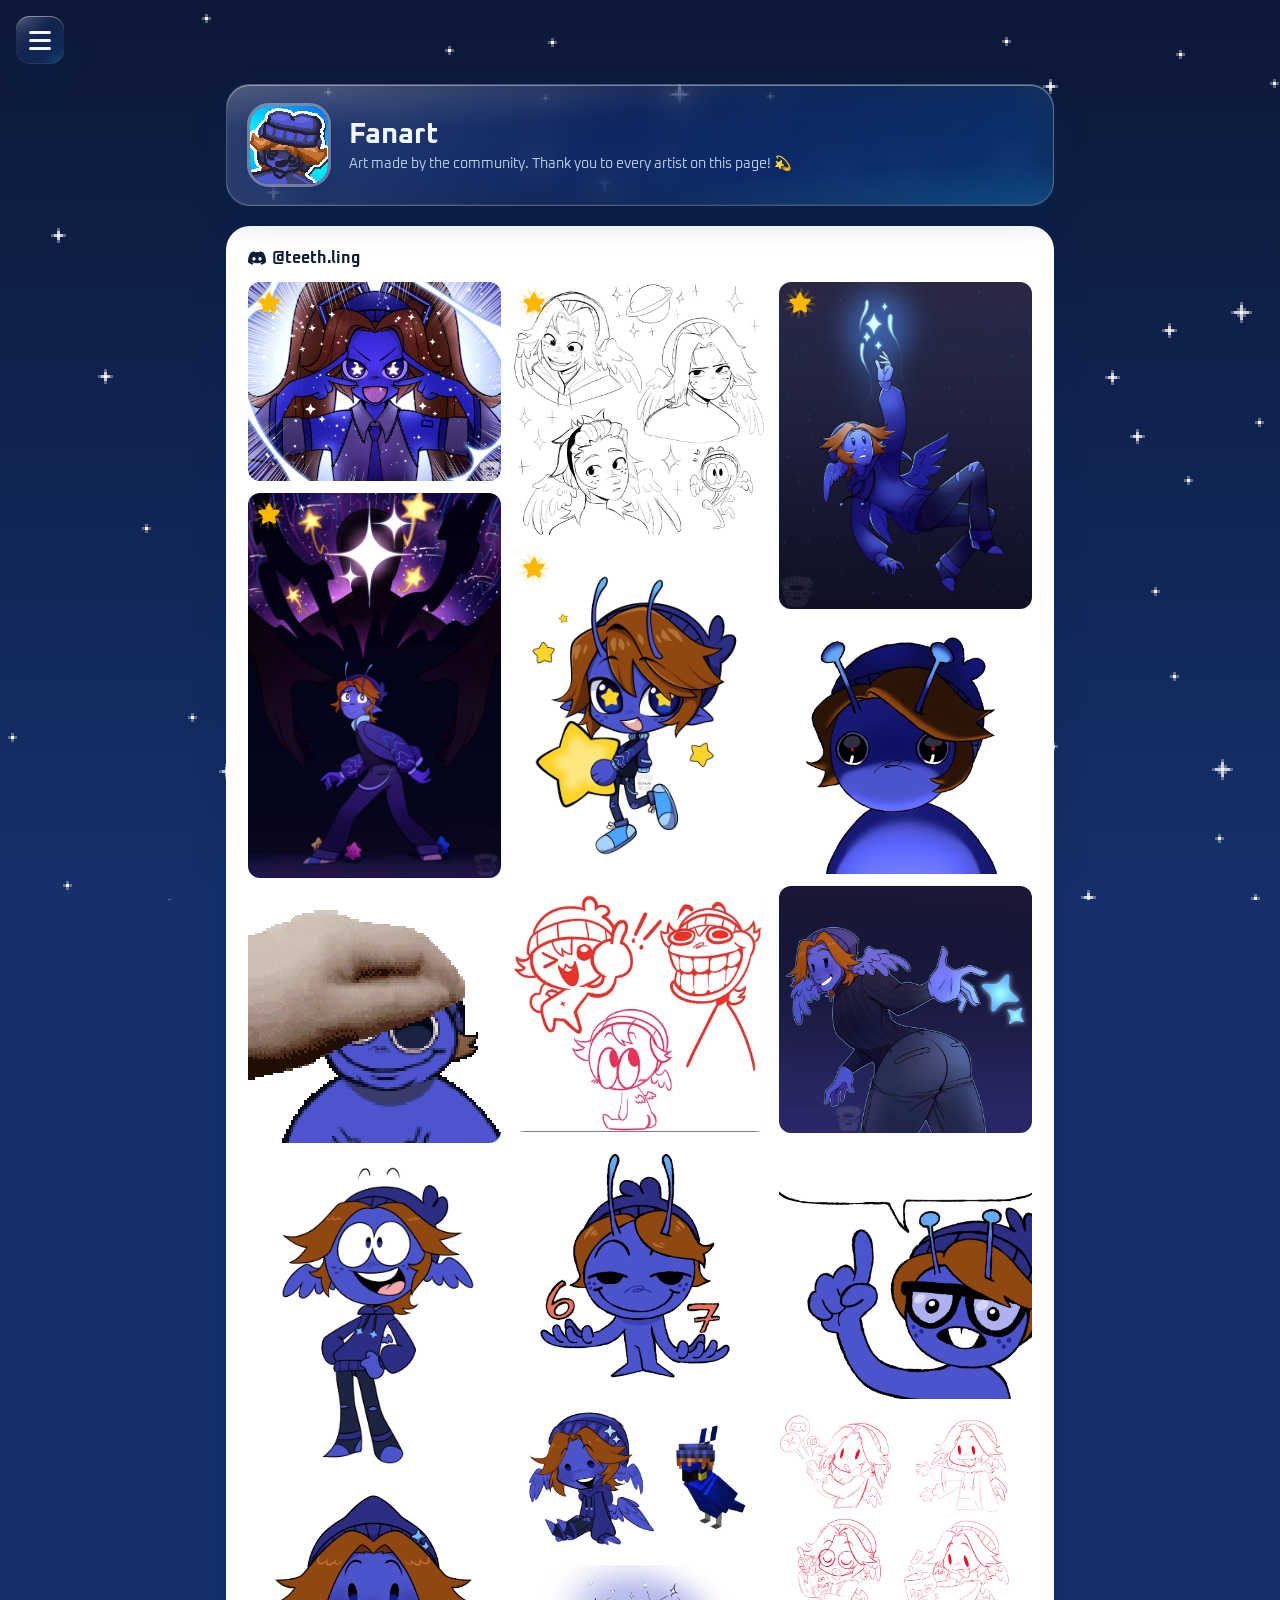
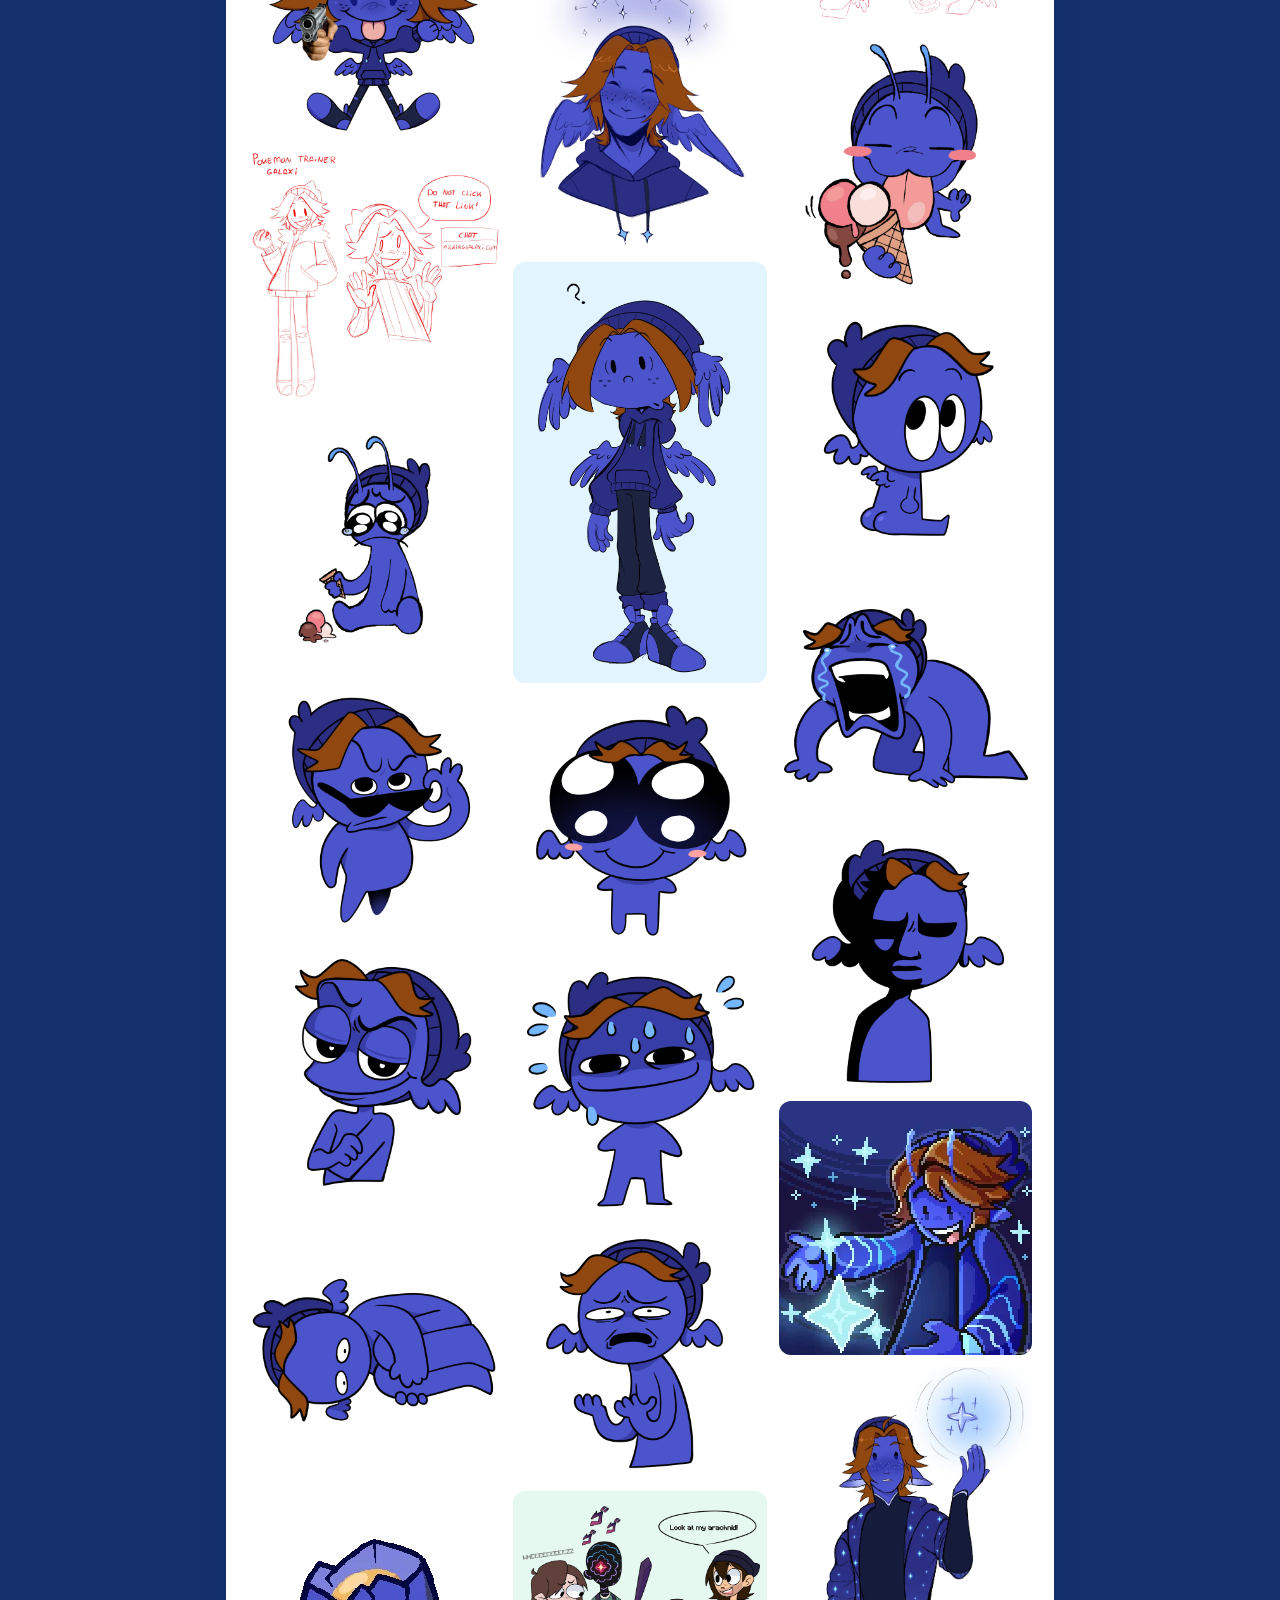
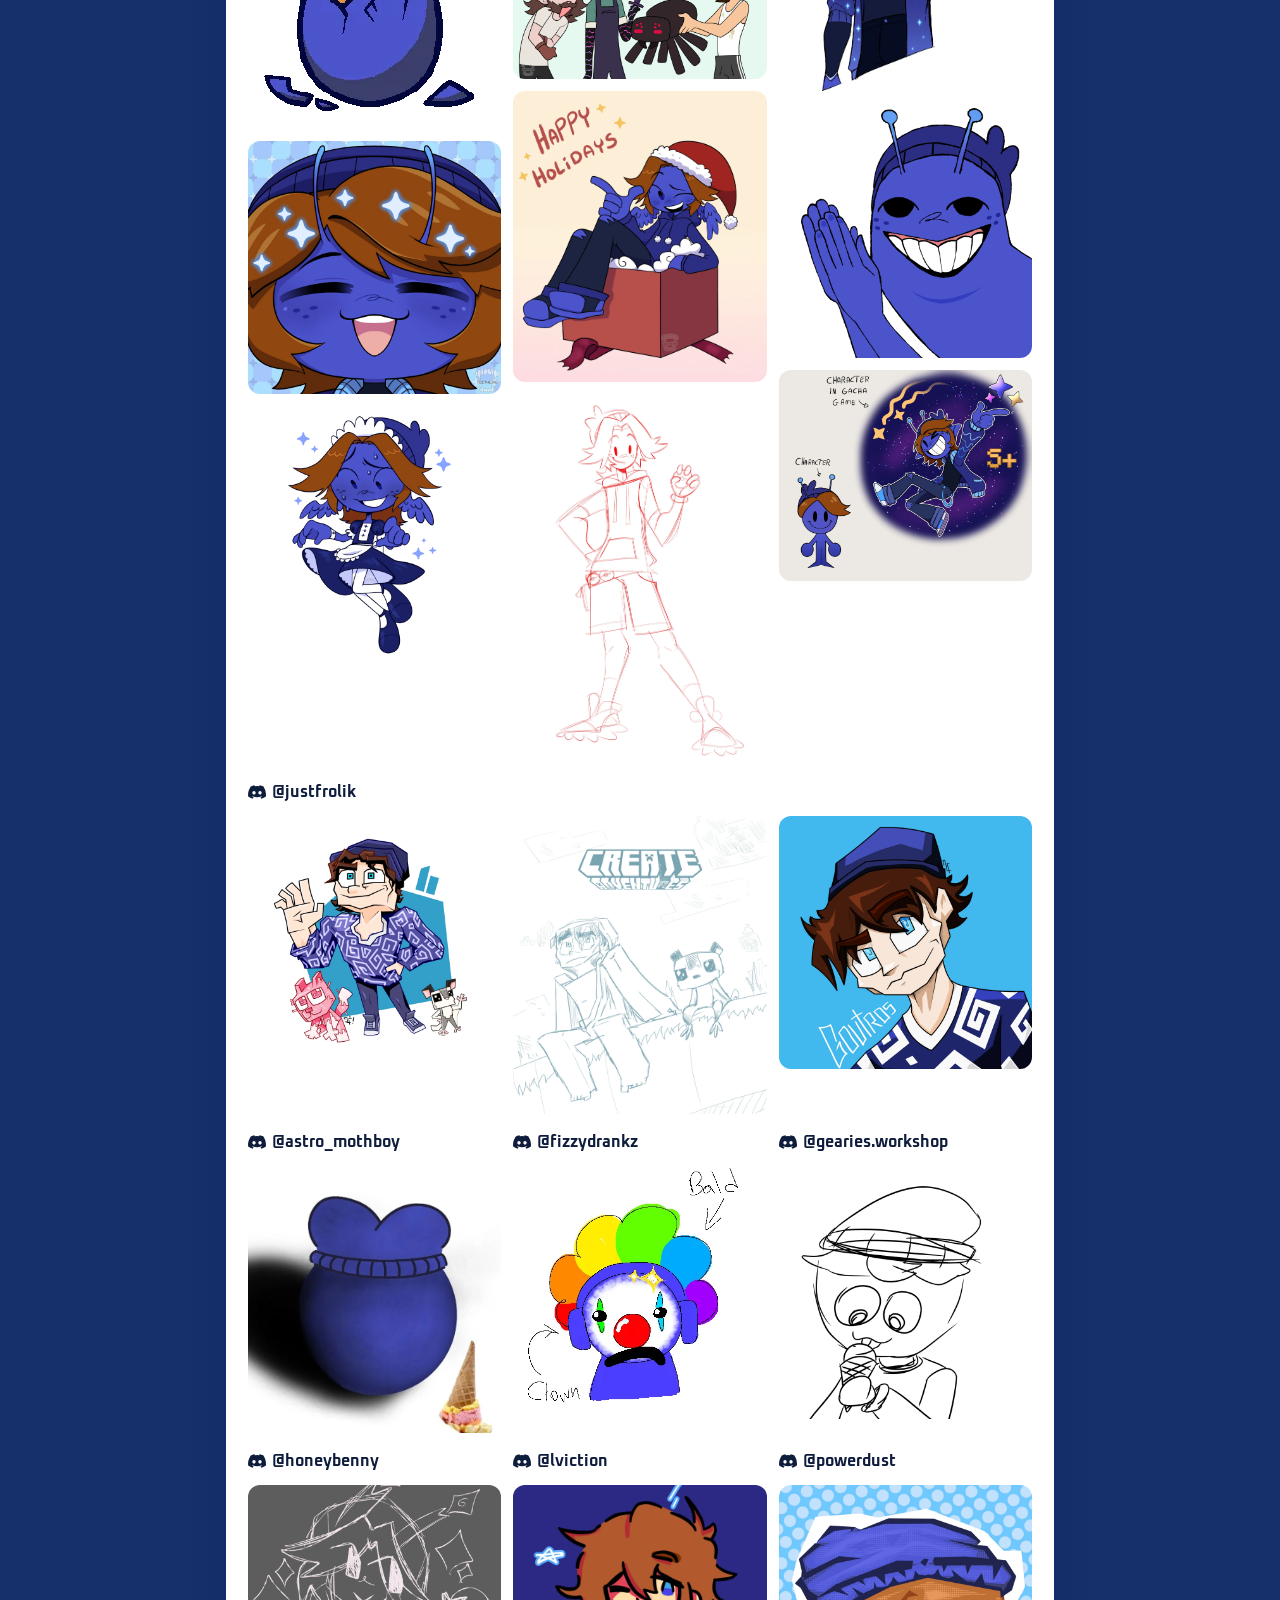
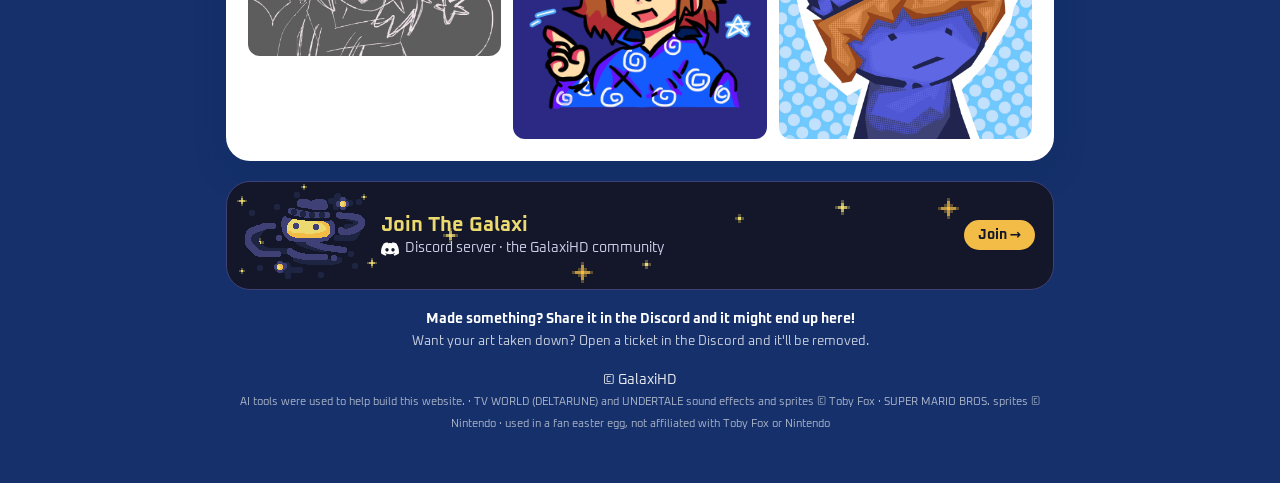
==== fanart/index.html @ 45ecb5bf "Egg: Sans-level pass: heal cap, true rotated hitboxes, tells for the sim bot, no-repeat dialogue dec" ====
<!doctype html>
<html lang="en">
<head>
<meta charset="utf-8">
<meta name="viewport" content="width=device-width, initial-scale=1, viewport-fit=cover">
<meta name="theme-color" content="#0c1838" media="(prefers-color-scheme: light)">
<meta name="theme-color" content="#050b1d" media="(prefers-color-scheme: dark)">
<title>Fanart · GalaxiHD</title>
<meta name="description" content="Chronically online, I find the best Minecraft mods, and I even make my own. Content Creator, Mod Developer, Official CurseForge Partner.">
<meta property="og:title" content="Fanart · GalaxiHD">
<meta property="og:description" content="Chronically online, I find the best Minecraft mods, and I even make my own. Content Creator, Mod Developer, Official CurseForge Partner.">
<meta property="og:image" content="https://galaxihd.com/assets/banner.jpg">
<link rel="icon" href="../assets/logo.jpg">
<link rel="preconnect" href="https://fonts.googleapis.com">
<link rel="preconnect" href="https://fonts.gstatic.com" crossorigin>
<link href="https://fonts.googleapis.com/css2?family=Oxanium:wght@400;700&display=swap" rel="stylesheet">
<link rel="stylesheet" href="../style.css?v=202610091642">
</head>
<body>
<header class="top" id="top">
  <button class="menu-btn glass" id="menuBtn" aria-label="Menu" aria-expanded="false" aria-controls="panel"><span></span><span></span><span></span></button>
</header>
<nav class="panel glass" id="panel" aria-label="Site menu">
  <a href="../"><svg viewBox="0 0 24 24" aria-hidden="true"><path d="M3 11 12 3.5l9 7.5"/><path d="M5.5 9.5V20h5v-5.5h3V20h5V9.5"/></svg>Home</a>
  <a href="../portfolio/"><svg viewBox="0 0 24 24" aria-hidden="true"><rect x="3" y="7" width="18" height="13" rx="2.5"/><path d="M8.5 7V5.5a2 2 0 0 1 2-2h3a2 2 0 0 1 2 2V7M3 12.5h18"/></svg>Portfolio</a>
  <a href="#top" aria-current="page"><svg viewBox="0 0 24 24" aria-hidden="true"><path d="M12 3a9 9 0 1 0 0 18c1.2 0 1.6-.8 1.6-1.6 0-.9-.8-1.3-.8-2.1 0-.9.7-1.6 1.6-1.6H17a4 4 0 0 0 4-4C21 6.8 17 3 12 3Z"/><circle cx="7.5" cy="11" r="1.2"/><circle cx="10.5" cy="7.2" r="1.2"/><circle cx="15" cy="7.5" r="1.2"/></svg>Fanart</a>
  <a class="sec" href="#community">Discord</a>
</nav>
<svg width="0" height="0" style="position:absolute" aria-hidden="true"><symbol id="i-discord" viewBox="0 0 24 24"><path fill="currentColor" d="M20.3 4.4A19.8 19.8 0 0 0 15.4 3l-.6 1.3a18.4 18.4 0 0 0-5.6 0L8.6 3a19.7 19.7 0 0 0-4.9 1.5C.6 9.1-.3 13.6.2 18.1a19.9 19.9 0 0 0 6 3l1.3-2a12.9 12.9 0 0 1-2-1l.5-.4a14.2 14.2 0 0 0 12.1 0l.5.4c-.6.4-1.3.7-2 1l1.3 2a19.8 19.8 0 0 0 6-3c.5-5.2-.9-9.7-3.6-13.7ZM8 15.3c-1.2 0-2.2-1.1-2.2-2.4S6.8 10.5 8 10.5s2.2 1.1 2.2 2.4-1 2.4-2.2 2.4Zm8 0c-1.2 0-2.2-1.1-2.2-2.4s1-2.4 2.2-2.4 2.2 1.1 2.2 2.4-1 2.4-2.2 2.4Z"/></symbol><symbol id="i-x" viewBox="0 0 24 24"><path fill="currentColor" d="M18.2 2.3h3.4l-7.4 8.4 8.7 11.5h-6.8l-5.3-7-6.1 7H1.3l7.9-9L.9 2.3h7l4.8 6.3 5.5-6.3Zm-1.2 17.9h1.9L7.1 4.2H5.1L17 20.2Z"/></symbol><symbol id="i-instagram" viewBox="0 0 24 24"><path fill="currentColor" d="M12 2.2c3.2 0 3.6 0 4.8.1 1.2.1 1.8.2 2.2.4.6.2 1 .5 1.4.9.4.4.7.9.9 1.4.2.4.4 1 .4 2.2.1 1.3.1 1.6.1 4.8s0 3.6-.1 4.8c-.1 1.2-.2 1.8-.4 2.2-.2.6-.5 1-.9 1.4-.4.4-.9.7-1.4.9-.4.2-1 .4-2.2.4-1.3.1-1.6.1-4.8.1s-3.6 0-4.8-.1c-1.2-.1-1.8-.2-2.2-.4-.6-.2-1-.5-1.4-.9-.4-.4-.7-.9-.9-1.4-.2-.4-.4-1-.4-2.2C2.2 15.6 2.2 15.2 2.2 12s0-3.6.1-4.8c.1-1.2.2-1.8.4-2.2.2-.6.5-1 .9-1.4.4-.4.9-.7 1.4-.9.4-.2 1-.4 2.2-.4C8.4 2.2 8.8 2.2 12 2.2Zm0 4.6a5.2 5.2 0 1 0 0 10.4 5.2 5.2 0 0 0 0-10.4Zm0 8.6a3.4 3.4 0 1 1 0-6.8 3.4 3.4 0 0 1 0 6.8Zm5.4-9.8a1.2 1.2 0 1 0 0 2.4 1.2 1.2 0 0 0 0-2.4Z"/></symbol><symbol id="i-tiktok" viewBox="0 0 24 24"><path fill="currentColor" d="M16.6 2h-3.4v13.6a2.9 2.9 0 1 1-2.9-2.9c.3 0 .6 0 .9.1V9.3a6.3 6.3 0 1 0 5.4 6.3V8.7a8 8 0 0 0 4.6 1.5V6.8a4.7 4.7 0 0 1-4.6-4.8Z"/></symbol><symbol id="i-youtube" viewBox="0 0 24 24"><path fill="currentColor" d="M23 7.2a3 3 0 0 0-2.1-2.1C19 4.6 12 4.6 12 4.6s-7 0-8.9.5A3 3 0 0 0 1 7.2 31 31 0 0 0 .6 12a31 31 0 0 0 .4 4.8 3 3 0 0 0 2.1 2.1c1.9.5 8.9.5 8.9.5s7 0 8.9-.5a3 3 0 0 0 2.1-2.1 31 31 0 0 0 .4-4.8 31 31 0 0 0-.4-4.8ZM9.7 15.1V8.9l5.8 3.1-5.8 3.1Z"/></symbol></svg> <!-- platform icons for artist credits -->
<main>
  <section class="card glass profile-mini" id="home">
    <img class="avatar" src="../assets/logo.jpg" alt="GalaxiHD avatar">
    <div>
      <h1>Fanart</h1>
      <!-- draft copy: Galaxi to confirm -->
      <p class="sub">Art made by the community. Thank you to every artist on this page! 💫</p>
    </div>
  </section>

  <section class="card section" id="gallery" aria-label="Fanart gallery">
    <!-- filled by site.js from fanart.json: one group per artist folder, assets/fanart/<platform>@<handle>/ (run update_fanart.py after adding art).
      Only add art the artist said yes to. -->
    <div id="artists" data-src="../fanart.json"></div>
    <dialog class="lightbox" id="lightbox" aria-label="Fanart viewer"><div class="lb-frame"><p class="lb-fav" hidden><span class="fav-star" aria-hidden="true"></span>Favourited Piece</p><img alt=""><button class="lb-close" aria-label="Close">×</button></div></dialog>
  </section>

  <a class="discord galaxi" id="community" href="https://discord.gg/hn5hDpAbx8">
    <span class="gx-logo" aria-hidden="true"><img src="../assets/discord/logo-crop.png" alt="" width="120" height="87"><img class="gx-star" src="../assets/discord/star-m-gold.png" alt="" width="10" height="10" style="left:-8px;top:4px;--d:3.0s;--delay:-0s"><img class="gx-star" src="../assets/discord/star-s-gold.png" alt="" width="6" height="6" style="left:116px;top:2px;--d:3.9s;--delay:-0.9s"><img class="gx-star" src="../assets/discord/star-m-gold.png" alt="" width="10" height="10" style="left:122px;top:66px;--d:4.6s;--delay:-1.6s"><img class="gx-star" src="../assets/discord/star-s-gold.png" alt="" width="6" height="6" style="left:-6px;top:76px;--d:5.3s;--delay:-2.3s"><img class="gx-star" src="../assets/discord/star-s-gold.png" alt="" width="6" height="6" style="left:56px;top:-8px;--d:4.2s;--delay:-1.2s"></span>
    <span class="gx-text"><strong>Join The Galaxi</strong><span class="gx-sub"><svg viewBox="0 0 24 24" aria-hidden="true"><path fill="currentColor" d="M20.3 4.4A19.8 19.8 0 0 0 15.4 3l-.6 1.3a18.4 18.4 0 0 0-5.6 0L8.6 3a19.7 19.7 0 0 0-4.9 1.5C.6 9.1-.3 13.6.2 18.1a19.9 19.9 0 0 0 6 3l1.3-2a12.9 12.9 0 0 1-2-1l.5-.4a14.2 14.2 0 0 0 12.1 0l.5.4c-.6.4-1.3.7-2 1l1.3 2a19.8 19.8 0 0 0 6-3c.5-5.2-.9-9.7-3.6-13.7ZM8 15.3c-1.2 0-2.2-1.1-2.2-2.4S6.8 10.5 8 10.5s2.2 1.1 2.2 2.4-1 2.4-2.2 2.4Zm8 0c-1.2 0-2.2-1.1-2.2-2.4s1-2.4 2.2-2.4 2.2 1.1 2.2 2.4-1 2.4-2.2 2.4Z"/></svg><span class="on-desktop">Discord server · the GalaxiHD community</span><span class="on-phone">GalaxiHD community</span></span></span>
    <span class="discord-go">Join →</span>
  </a>


  <p class="share">Made something? Share it in the Discord and it might end up here!</p>
  <p class="share removal">Want your art taken down? Open a ticket in the Discord and it'll be removed.</p>
  <footer>© GalaxiHD<br><small>AI tools were used to help build this website. · TV WORLD (DELTARUNE) and UNDERTALE sound effects and sprites © Toby Fox · SUPER MARIO BROS. sprites © Nintendo · used in a fan easter egg, not affiliated with Toby Fox or Nintendo</small></footer>
</main>

<canvas id="fx" aria-hidden="true"></canvas>
<script src="../site.js?v=202610091642"></script>
</body>
</html>
---- style.css ----
:root {
    --bg1: #0c1838;
    --bg2: #15306a;
    --soft: #eef3fa;
    --sky: #2ec5f5;
    --sky-deep: #1a8fe0;
    --card: #ffffff;
    --tile: #ffffff;
    --text: #0f1d3d;
    --muted: #4d5f82;
    --shadow: 0 12px 32px rgba(8, 40, 90, .22);
    --shadow-hover: 0 18px 40px rgba(8, 40, 90, .30);
    --radius: 24px;
    --blurple: #5865f2;
    --sk1: #e7eef7;
    --sk2: #f6f9fd;
  }
  @media (prefers-color-scheme: dark) {
    :root {
      --sky: #0b3a66;
      --sky-deep: #061d38;
      --card: #10233f;
      --tile: #16305a;
      --text: #eaf6ff;
      --muted: #a3bbd8;
      --shadow: 0 12px 32px rgba(0, 0, 0, .45);
      --shadow-hover: 0 18px 40px rgba(0, 0, 0, .55);
      --bg1: #050b1d;
      --bg2: #0c1c40;
      --soft: #1c3a66;
      --sk1: #1a3358;
      --sk2: #24436f;
    }
  }
  * { box-sizing: border-box; }
  html { scroll-behavior: smooth; overflow-anchor: none; background: var(--bg2); } /* the colour Safari shows behind its toolbars and when you overscroll */
  [id] { scroll-margin-top: 84px; }
  .sr-only { position: absolute; width: 1px; height: 1px; overflow: hidden; clip: rect(0 0 0 0); }
  body {
    margin: 0;
    min-height: 100vh; min-height: 100dvh;
    font-family: "Oxanium", system-ui, sans-serif;
    color: var(--text);
    padding: 0 0 calc(48px + env(safe-area-inset-bottom)); /* clear of the iPhone home bar */
  }
  /* the navy gradient sits on a fixed layer: iOS ignores background-attachment: fixed (the gradient would stretch down the whole page) */
  body::before { content: ""; position: fixed; inset: 0; z-index: -1; background: linear-gradient(180deg, var(--bg1), var(--bg2)); pointer-events: none; }
  /* pixel night sky: star sprites scaled 3x with nearest-neighbour, twinkling (see site.js) */
  #stars { position: fixed; inset: 0; z-index: 0; pointer-events: none; overflow: hidden; }
  #stars img { position: absolute; image-rendering: pixelated; animation: twinkle var(--d) steps(3, end) var(--delay) infinite; }
  @keyframes twinkle { 0%, 100% { opacity: var(--o); } 50% { opacity: calc(var(--o) * .25); } }
  @media (prefers-reduced-motion: reduce) { #stars img { animation: none; } }
  main { position: relative; z-index: 1; max-width: 560px; margin: 0 auto; padding: 84px 16px 0; display: grid; gap: 20px; }
  .top { position: fixed; top: 16px; left: 16px; z-index: 5; }
  .card { background: var(--card); border-radius: var(--radius); box-shadow: var(--shadow); overflow: hidden; }
  /* compact profile header: avatar on the left, name + lines beside it */
  .profile, .profile-mini { display: flex; align-items: center; gap: 18px; padding: 18px 20px; text-align: left; }
  .profile h1, .profile-mini h1 { margin: 0; }
  .avatar {
    width: 84px; height: 84px; flex: none;
    border-radius: 22px; border: 3px solid var(--card);
    box-shadow: 0 6px 18px rgba(8, 40, 90, .25);
    image-rendering: pixelated;
  }
  h1, h2 { margin: 8px 0 4px; font-weight: 700; }
  h2 { font-size: 1.6rem; } /* one size for every section title, on every page */
  .name { display: block; height: 34px; width: auto; }
  .tagline { margin: 4px 0 0; font-size: 1rem; }
  .sub { margin: 2px 0 0; color: var(--muted); font-size: .88rem; }

  .socials { display: flex; gap: 8px; margin-top: 10px; }
  .social {
    display: grid; place-items: center; width: 38px; height: 38px; border-radius: 50%;
    background: var(--soft); color: var(--text); text-decoration: none;
    transition: transform .15s ease, box-shadow .15s ease, background .15s ease, color .15s ease;
  }
  .social svg { width: 18px; height: 18px; flex: none; color: var(--brand, var(--text)); transition: color .15s ease; }
  .social.yt { --brand: #ff0033; }
  .social.x  { --brand: #000; }
  .social.ig { --brand: #e1306c; --brand-bg: linear-gradient(45deg, #feda75, #fa7e1e 25%, #d62976 50%, #962fbf 75%, #4f5bd5); }
  .social.tt { --brand: #000; }
  @media (prefers-color-scheme: dark) { .social.x svg, .social.tt svg { color: var(--text); } }
  .social:hover, .social:focus-visible {
    transform: translateY(-3px); box-shadow: var(--shadow-hover);
    background: var(--brand-bg, var(--brand)); color: #fff;
  }
  .social:hover svg, .social:focus-visible svg { color: #fff; }
  /* TikTok's 3D logo look: cyan + red offset copies behind the note */
  .social.tt svg { filter: drop-shadow(-1px -1px 0 #25f4ee) drop-shadow(1px 1px 0 #fe2c55); }
  .social.tt:hover svg, .social.tt:focus-visible svg { filter: drop-shadow(-1.5px -1px 0 #25f4ee) drop-shadow(1.5px 1px 0 #fe2c55); }
  .social:focus-visible, .pill:focus-visible { outline: 3px solid var(--sky-deep); outline-offset: 3px; }

  .discord {
    display: flex; align-items: center; gap: 12px; padding: 12px 18px; border-radius: var(--radius); /* same corners as the cards */
    background: rgba(88, 101, 242, .22); border: 1px solid rgba(255, 255, 255, .12);
    color: #fff; text-decoration: none; font-size: .95rem; transition: background .15s ease;
  }
  .discord:hover, .discord:focus-visible { background: rgba(88, 101, 242, .38); }
  .discord > svg { width: 26px; height: 26px; flex: none; color: #fff; }
  .discord-go { margin-left: auto; padding: 6px 14px; border-radius: 999px; background: var(--blurple); font-weight: 700; font-size: .85rem; white-space: nowrap; }

  .pill {
    display: inline-flex; align-items: center; justify-content: center;
    min-height: 44px; padding: 10px 20px; border-radius: 999px;
    font-weight: 700; text-decoration: none; white-space: nowrap;
    transition: transform .15s ease, filter .15s ease;
  }
  .pill:hover { transform: translateY(-2px); filter: brightness(1.05); }

  .work { padding: 22px; }
  .stats { display: grid; grid-template-columns: 1fr 1fr; gap: 12px; margin: 12px 0 4px; }
  .stats > div { padding: 12px 14px; border-radius: 14px; background: var(--soft); font-size: .85rem; color: var(--muted); }
  .stat { display: block; font-size: 1.6rem; font-weight: 700; color: var(--text); }
  /* hero + work calls to action: fan and hire side by side, equal weight */
  .cta { display: grid; grid-template-columns: 1fr 1fr; gap: 10px; }
  .hero .cta { padding: 0 20px 20px; }
  .cta.one { grid-template-columns: 1fr; }
  .cta .pill { color: #fff; font-size: 1rem; }
  .cta-fan { background: #ff0033; }
  .cta-hire { background: var(--sky-deep); }
  .cta-mail { display: inline-flex; align-items: center; justify-content: center; gap: 8px; }
  .cta-mail svg { width: 18px; height: 18px; flex: none; fill: none; stroke: currentColor; stroke-width: 2; stroke-linecap: round; stroke-linejoin: round; }
  .cta-mail { background: var(--soft); color: var(--text) !important; }
  /* .glass (page headers + Work With Me): frosted glass over the night sky, same in light and dark (it always sits on navy).
     Local tokens re-skin everything inside: light text, glassy tiles. */
  .glass {
    --text: #f2f8ff; --muted: #b9cbe6; --soft: rgba(255, 255, 255, .08);
    position: relative; isolation: isolate; color: var(--text);
    background: linear-gradient(135deg, rgba(255, 255, 255, .17), rgba(255, 255, 255, .05) 45%, rgba(46, 197, 245, .12));
    -webkit-backdrop-filter: blur(16px) saturate(170%); backdrop-filter: blur(16px) saturate(170%);
    border: 1px solid rgba(255, 255, 255, .22);
    box-shadow: var(--shadow), inset 0 1px 0 rgba(255, 255, 255, .4), inset 0 -1px 0 rgba(255, 255, 255, .08);
  }
  .glass .avatar { border-color: rgba(255, 255, 255, .35); }
  .glass .social.x svg, .glass .social.tt svg { color: var(--text); } /* black logos vanish on glass */
  .glass::before { /* soft light catching the top-left edge */
    content: ""; position: absolute; inset: 0; z-index: -1; pointer-events: none;
    background: radial-gradient(120% 70% at 0% 0%, rgba(255, 255, 255, .14), transparent 55%),
                radial-gradient(80% 60% at 100% 100%, rgba(46, 197, 245, .16), transparent 60%);
  }
  .work .stats > div { background: rgba(255, 255, 255, .07); border: 1px solid rgba(255, 255, 255, .12); box-shadow: inset 0 1px 0 rgba(255, 255, 255, .12); }
  .work .stat { background: linear-gradient(90deg, #fff, #8fe3ff); -webkit-background-clip: text; background-clip: text; color: transparent; }
  .work .cta-mail { background: rgba(255, 255, 255, .12); border: 1px solid rgba(255, 255, 255, .25); transition: transform .15s ease, background .25s ease; }
  .work .cta-mail:hover { background: rgba(255, 255, 255, .2); }
  .glass { transition: border-color .3s ease, box-shadow .3s ease; }
  .glass::after { /* light that follows the mouse (site.js); fades out when the mouse leaves */
    content: ""; position: absolute; left: 0; top: 0; width: 600px; height: 600px; z-index: -1; pointer-events: none;
    opacity: 0; transition: opacity .4s ease; will-change: transform; /* moved, never repainted */
    background: radial-gradient(circle, rgba(255, 255, 255, .16), transparent 50%);
    transform: translate(calc(var(--mx, 300px) - 300px), calc(var(--my, 300px) - 300px));
  }
  .glass:hover::after { opacity: 1; }
  .glass:hover { border-color: rgba(143, 227, 255, .45); box-shadow: var(--shadow-hover), 0 0 40px rgba(46, 197, 245, .18), inset 0 1px 0 rgba(255, 255, 255, .45); }
  .work h2 { margin: 2px 0 14px; }
  .audience { margin: 10px 0 2px; text-align: center; } /* quick fit check for brands, not a stats page */
  .audience-h { margin: 0 0 6px; font-size: .7rem; font-weight: 700; letter-spacing: .12em; text-transform: uppercase; color: var(--muted); }
  .audience ul { list-style: none; margin: 0; padding: 0; display: flex; flex-wrap: wrap; justify-content: center; gap: 6px 18px; font-size: .9rem; color: var(--muted); }
  .audience b { color: var(--text); }
  .work .stats > div { container-type: inline-size; } /* lets the number shrink to fit its tile */
  .work .stat { font-size: min(clamp(2rem, 6vw, 2.6rem), 19cqi); line-height: 1.05; font-variant-numeric: tabular-nums; white-space: nowrap; }
  .work .stats > div { transition: transform .2s ease, background .25s ease, border-color .25s ease; }
  .work .stats > div:hover { transform: translateY(-3px); background: rgba(255, 255, 255, .12); border-color: rgba(143, 227, 255, .4); }
  /* headline tile: client views, full width, the biggest number on the page */
  .work .stats > .big { grid-column: 1 / -1; text-align: center; padding: 16px 14px 14px; font-size: .95rem; }
  .work .big .num { display: block; } /* big number + small "(2.48M excl. Shorts)" on one line, label below */
  .work .big .num > .stat { display: inline; }
  .work .big small { margin-left: 8px; font-size: .8rem; color: var(--muted); white-space: nowrap; }
  .work .big .stat { font-size: min(clamp(3rem, 11vw, 4.6rem), 26cqi); background: linear-gradient(90deg, #fff, #8fe3ff 60%, #2ec5f5); -webkit-background-clip: text; background-clip: text; }
  /* divider + brand logos; .scroll (added by site.js when they overflow) turns the row into a looping marquee */
  .brands { margin: 18px 0 4px; }
  .brands-h { display: flex; align-items: center; gap: 12px; margin: 0 0 10px; font-size: .75rem; font-weight: 700; letter-spacing: .12em; text-transform: uppercase; color: var(--muted); }
  .brands-h::before, .brands-h::after { content: ""; flex: 1; height: 1px; background: linear-gradient(90deg, transparent, rgba(255, 255, 255, .3), transparent); }
  .brand-track { overflow: hidden; -webkit-mask-image: linear-gradient(90deg, transparent, #000 12%, #000 88%, transparent); mask-image: linear-gradient(90deg, transparent, #000 12%, #000 88%, transparent); }
  .brand-row { list-style: none; margin: 0; padding: 0; display: flex; justify-content: center; container-type: inline-size; }
  .brand-row li { display: flex; align-items: center; gap: 8px; padding: 6px 20px; font-size: 1.1rem; font-weight: 700; white-space: nowrap; opacity: .85; transition: opacity .25s ease; }
  .brand-row li:hover { opacity: 1; }
  .brand-row a { display: flex; align-items: center; gap: 8px; color: inherit; text-decoration: none; } /* the whole logo + name is the link */
  .brand-row svg { width: 26px; height: 26px; color: currentColor; }
  .brand-row.scroll { justify-content: flex-start; width: max-content; animation: marquee 25s linear infinite; }
  .brand-track:hover .brand-row.scroll { animation-play-state: paused; }
  @keyframes marquee { to { transform: translateX(-50%); } }
  @media (prefers-reduced-motion: reduce) { .brand-row.scroll { animation: none; } }
  /* creators: floating round pfps under the brand logos, hover shows @ + subs */
  /* loose staggered cloud; positions are set by site.js (scatter) */
  .creators { list-style: none; margin: 12px 0 0; padding: 0; position: relative; }
  .creators li { position: absolute; will-change: transform; } /* own layer: the float never repaints the glass */
  .creators:empty { display: none; }
  .creators li { animation: bob 4s ease-in-out infinite alternate; }
  @keyframes bob { from { transform: translateY(-3px); } to { transform: translateY(3px); } }
  .creators a { position: relative; display: block; border-radius: 50%; }
  .creators img { display: block; width: calc(48px * var(--s, 1)); height: calc(48px * var(--s, 1)); border-radius: 50%; border: 2px solid rgba(255, 255, 255, .35); box-shadow: 0 6px 16px rgba(0, 0, 0, .3); transition: transform .2s ease, border-color .25s ease; }
  .creators a:hover img, .creators a:focus-visible img { transform: scale(1.12); border-color: #8fe3ff; }
  .creators a:focus-visible { outline: 3px solid var(--sky-deep); outline-offset: 3px; }
  .tip {
    position: absolute; bottom: calc(100% + 10px); left: 50%; translate: -50% 4px; opacity: 0; pointer-events: none; z-index: 2;
    padding: 6px 10px; border-radius: 10px; white-space: nowrap; text-align: center; font-size: .8rem; font-weight: 700; color: #fff;
    background: rgba(12, 24, 56, .95); border: 1px solid rgba(255, 255, 255, .2);
    transition: opacity .2s ease, translate .2s ease;
  }
  .tick { position: absolute; right: -2px; bottom: -2px; width: calc(16px * var(--s, 1)); height: calc(16px * var(--s, 1)); filter: drop-shadow(0 1px 2px rgba(0, 0, 0, .4)); }
  .tip small { display: block; font-weight: 400; color: var(--muted); }
  .creators a:hover .tip, .creators a:focus-visible .tip { opacity: 1; translate: -50% 0; }
  @media (prefers-reduced-motion: reduce) { .creators li { animation: none; } }
  .work .lead { font-size: 1.15rem; line-height: 1.45; margin: 18px 0 12px; font-weight: 700; text-align: center; text-wrap: balance; }
  .skills { list-style: none; padding: 0; margin: 0 0 8px; display: flex; flex-wrap: wrap; gap: 0 6px; justify-content: center; container-type: inline-size; } /* each tag sized to its word; row gap is li margin so the break adds none */
  .skills .break { flex-basis: 100%; height: 0; padding: 0; border: 0; margin: 0; display: none; } /* pyramid rows, each narrower than the one above: 7/5, 6/4/2, 5/4/3, 4/3/3/2 */
  @container (width >= 620px) { .skills .b7 { display: block; } }
  @container (535px <= width < 620px) { .skills .b6 { display: block; } }
  @container (420px <= width < 535px) { .skills .b5 { display: block; } }
  @container (width < 420px) { .skills .b4 { display: block; } }
  @container (width <= 320px) { .skills li:not(.break) { padding: 5px 8px; font-size: .75rem; } }
  .skills li { padding: 5px 12px; margin-bottom: 6px; border-radius: 999px; font-size: .8rem; font-weight: 700; background: rgba(255, 255, 255, .08); border: 1px solid rgba(255, 255, 255, .16); transition: transform .15s ease, background .25s ease, border-color .25s ease, color .25s ease; }
  .skills li:hover { transform: translateY(-2px); background: rgba(143, 227, 255, .18); border-color: rgba(143, 227, 255, .55); color: #fff; }
  .skills li[title] { text-decoration: underline dotted rgba(255, 255, 255, .4); text-underline-offset: 3px; }
  .work .open { margin: 0 0 18px; color: var(--muted); font-size: .9rem; text-align: center; text-wrap: balance; }
  .section-head { display: flex; align-items: baseline; justify-content: space-between; gap: 12px; }
  .text-link { color: var(--sky-deep); font-weight: 700; text-decoration: none; white-space: nowrap; }
  .text-link:hover { text-decoration: underline; }

  /* star pointer (site.js) */
  .star-cursor, .star-cursor * { cursor: none; }
  #cursor {
    position: fixed; left: 0; top: 0; z-index: 11; pointer-events: none; opacity: 0;
    width: 32px; height: 34px; margin: -17px 0 0 -16px; image-rendering: pixelated;
    filter: drop-shadow(0 0 6px rgba(0, 211, 255, .6));
    transition: opacity .15s ease, rotate .3s ease-out, scale .15s ease; /* rotate = sway from mouse movement */
  }
  #cursor.on { opacity: 1; }
  #cursor.hot { scale: 1.25; }
  @media (prefers-reduced-motion: reduce) { #cursor { transition: opacity .15s ease; } }
  #fx { position: fixed; inset: 0; width: 100%; height: 100%; pointer-events: none; z-index: 10; }
  footer { text-align: center; color: #fff; font-size: .85rem; line-height: 1.6; opacity: .9; }
  footer a { color: #fff; }
  footer small { font-size: .7rem; opacity: .7; }

  @media (max-width: 560px) {
    .avatar { width: 64px; height: 64px; border-radius: 18px; }
    .profile, .profile-mini { gap: 14px; padding: 16px; }
    .name { height: 28px; }
    .hero .profile { flex-direction: column; text-align: center; } /* avatar on top: the lines get the full width */
    .hero .socials { justify-content: center; }
    .hero .name { display: block; margin-inline: auto; }
    .on-desktop { display: none; } /* phone wording swaps: .on-desktop / .on-phone spans */
  }
  @media (max-width: 420px) {
    .cta, .stats { grid-template-columns: 1fr; }
  }
  /* ---- menu button + side panel ---- */
  .menu-btn {
    width: 48px; height: 48px; border: 0; border-radius: 14px; cursor: pointer;
    display: grid; place-content: center; gap: 5px; overflow: hidden;
    transition: transform .15s ease;
  }
  .menu-btn span { display: block; width: 22px; height: 3px; border-radius: 2px; background: currentColor; }
  .menu-btn:hover { transform: translateY(-2px); }
  .menu-btn:focus-visible { outline: 3px solid #fff; outline-offset: 3px; }
  /* sidebar: toggled by the button; section links keep it open, page links close it */
  .menu-btn.glass { position: relative; }
  .menu-btn span { transition: transform .2s ease, opacity .2s ease; }
  .menu-open .menu-btn span:nth-child(1) { transform: translateY(8px) rotate(45deg); }
  .menu-open .menu-btn span:nth-child(2) { opacity: 0; transform: scaleX(0); } /* scale too: iOS Safari doesn't repaint an opacity-only change inside the frosted (backdrop-filter) button */
  .menu-open .menu-btn span:nth-child(3) { transform: translateY(-8px) rotate(-45deg); }
  .panel {
    position: fixed; z-index: 5; top: 76px; left: 16px; width: 220px; overflow: hidden; /* ponytail: no scroll, the menu is short; add max-height + overflow-y if it ever outgrows a phone */
    display: none; gap: 2px; padding: 10px; border-radius: 20px;
  }
  .menu-open .panel { display: grid; }
  .panel.anim { animation: drop .2s ease-out; }
  @keyframes drop { from { opacity: 0; transform: translateY(-8px); } }
  .panel a { display: flex; align-items: center; gap: 10px; padding: 10px 12px; border-radius: 12px; color: var(--text); text-decoration: none; font-weight: 700; transition: background .2s ease; }
  .panel a:hover, .panel a:focus-visible { background: rgba(255, 255, 255, .12); outline: none; }
  .panel a[aria-current] { background: rgba(46, 197, 245, .22); }
  .panel a.sec { padding: 7px 12px 7px 40px; font-size: .9rem; font-weight: 400; color: var(--muted); }
  .panel a.sec:hover, .panel a.sec:focus-visible { color: var(--text); }
  .panel svg { width: 18px; height: 18px; flex: none; fill: none; stroke: currentColor; stroke-width: 2; stroke-linecap: round; stroke-linejoin: round; }
  .panel circle { fill: currentColor; stroke: none; }
  /* sidebar never covers the page on desktop: beside it when there's room, pushes it over when tight */
  @media (800px <= width < 1332px) { .menu-open body { padding-left: 236px; } } /* 1332 = 860px main + sidebar on both sides */
  @media (width < 800px) { /* phones: a pop-over menu that may cover the page, never remembered */
    .panel { z-index: 20; width: min(260px, calc(100% - 32px)); }
  }
  @media (prefers-reduced-motion: reduce) { .panel.anim, .menu-btn span { animation: none; transition: none; } }
  /* ---- video grids ---- */
  .section { padding: 22px; }
  .section h2 { margin-top: 0; }
  .section .lede { margin: 0 0 14px; color: var(--muted); }
  .grid { display: grid; grid-template-columns: repeat(2, 1fr); grid-auto-flow: dense; gap: 12px; }
  .vid.open { grid-column: 1 / -1; order: -1; } /* player always takes the top row of its box */
  .vid { transform-origin: 0 0; }
  .vid { margin: 0; }
  .vid .thumb, .vid iframe {
    display: block; width: 100%; aspect-ratio: 16 / 9; border: 0; border-radius: 14px; overflow: hidden;
  }
  .vid .thumb { position: relative; padding: 0; cursor: pointer; }
  .vid .thumb img { width: 100%; height: 100%; object-fit: cover; display: block; opacity: 0; transition: opacity .3s ease; }
  .vid .thumb img.ready { opacity: 1; }
  .vid .thumb::after { /* play badge */
    content: ""; position: absolute; left: 50%; top: 50%; width: 44px; height: 30px; translate: -50% -50%;
    border-radius: 9px; background: rgba(255, 0, 51, .92) url("data:image/svg+xml,%3Csvg xmlns='http://www.w3.org/2000/svg' viewBox='0 0 24 24'%3E%3Cpath fill='white' d='M8 5v14l11-7z'/%3E%3C/svg%3E") center / 18px no-repeat;
    transition: transform .15s ease, opacity .3s ease; opacity: 0;
  }
  .vid .thumb.ready::after { opacity: 1; }
  .vid .thumb:hover::after, .vid .thumb:focus-visible::after { transform: scale(1.12); }
  .vid .thumb:focus-visible { outline: 3px solid var(--sky-deep); outline-offset: 3px; }
  .vid figcaption { margin-top: 6px; font-size: .85rem; font-weight: 700; line-height: 1.3; }
  .vid time { display: block; font-weight: 400; color: var(--muted); font-size: .75rem; }
  /* skeleton shimmer while thumbnails, lists and players load */
  .skel, .vid .thumb, .vid.open .player {
    background: linear-gradient(100deg, var(--sk1) 30%, var(--sk2) 50%, var(--sk1) 70%) 0 0 / 300% 100%;
    animation: shimmer 1.3s linear infinite;
  }
  .vid .thumb.ready { animation: none; background: #000; }
  .vid.open .player { border-radius: 14px; overflow: hidden; position: relative; }
  .player .shield { position: absolute; inset: 0 0 56px; } /* bottom 56px left open for YouTube's control bar */
  .skel-line { height: .8rem; border-radius: 6px; margin-top: 8px; width: 85%; }
  .skel-line.short { width: 40%; height: .65rem; margin-top: 6px; }
  @keyframes shimmer { to { background-position: -150% 0; } }
  @media (prefers-reduced-motion: reduce) { .skel, .vid .thumb, .vid.open .player { animation: none; } }
  .more { margin-top: 14px; width: 100%; border: 0; background: rgba(26, 143, 224, .12); color: var(--text); font: inherit; font-weight: 700; cursor: pointer; }
  /* home Latest Videos: same look as the Shorts strip (no card, caption tab under each video); portfolio keeps its cards */
  #latest { background: none; box-shadow: none; padding: 8px 0 0; } /* with main's 20px gap: an even 28px between hero, Latest Videos, Latest Shorts and Work With Me */
  #latest h2 { color: #fff; }
  #latest .text-link { color: #8fd8ff; }
  #latest .vid:not([hidden]) { display: flex; flex-direction: column; } /* :not([hidden]) keeps the grid's gap-filling hide working */
  #latest .vid .thumb, #latest .vid iframe, #latest .vid.open .player { border-radius: 14px 14px 0 0; }
  #latest .vid figcaption { flex: 1; margin: 0; padding: 8px 10px 10px; background: var(--card); color: var(--text); border-radius: 0 0 14px 14px; }
  #latest .vid .skel-line { margin: 0; width: 100%; border-radius: 0; height: 1.6rem; }
  #latest .vid .skel-line.short { border-radius: 0 0 14px 14px; height: 1.2rem; }
  /* ---- shorts strip: 4 in view (2 when slimmer, 1 on phones), 2 pages via the < > buttons or swiping; buttons hidden on touch ---- */
  /* trial look: no white card, Shorts sit on the page with a card-coloured caption tab hanging under each */
  #shorts { background: none; box-shadow: none; padding: 4px 0 8px; container-type: inline-size; } /* 4px less on top: the 36px < > buttons already push the heading down 4px */
  #shorts h2 { color: #fff; }
  .shorts {
    --n: 1.5; --gap: 12px; /* phones: one and a half, so the next Short peeks in and the tile isn't a whole screen tall */ display: flex; gap: var(--gap); overflow-x: auto; scroll-snap-type: x mandatory;
    overscroll-behavior-x: contain; scrollbar-width: none;
  }
  .shorts::-webkit-scrollbar { display: none; }
  @container (width >= 380px) { .shorts { --n: 2; } }
  @container (width >= 620px) { .shorts { --n: 4; } }
  .shorts > * { flex: none; width: calc((100% - (var(--n) - 1) * var(--gap)) / var(--n)); scroll-snap-align: start; }
  .pager { display: flex; gap: 8px; }
  .pg {
    width: 36px; height: 36px; border-radius: 50%; border: 0; padding: 0; display: grid; place-items: center; cursor: pointer;
    background: rgba(255, 255, 255, .14); color: #fff; transition: background .15s ease, opacity .15s ease;
  }
  .pg svg { width: 20px; height: 20px; fill: none; stroke: currentColor; stroke-width: 2.4; stroke-linecap: round; stroke-linejoin: round; }
  .pg:hover:not(:disabled) { background: rgba(255, 255, 255, .26); }
  .pg:disabled { opacity: .35; cursor: default; }
  .pg:focus-visible { outline: 3px solid var(--sky); outline-offset: 2px; }
  @media (pointer: coarse) { .pager { display: none; } }
  #shorts .section-head { align-items: center; margin-bottom: 12px; }
  #shorts h2 { margin: 0; }
  .shorts .vid { display: flex; flex-direction: column; }
  .shorts .thumb, .shorts .sp { aspect-ratio: 9 / 16; border-radius: 14px 14px 0 0; }
  .shorts .sp { position: relative; overflow: hidden; background: #000; }
  .shorts .sp.skel { background: linear-gradient(100deg, var(--sk1) 30%, var(--sk2) 50%, var(--sk1) 70%) 0 0 / 300% 100%; }
  /* video fits the width; YouTube's title bar + logo land in the cropped 64px bands. Rendered at 3x and scaled down so
     YouTube uses its big-player layout (its small-player layout draws a centre pause icon even with controls=0) */
  .shorts .sp iframe {
    position: absolute; left: 0; top: -64px; width: 300%; height: calc((100% + 128px) * 3); border: 0; pointer-events: none;
    transform: scale(calc(1 / 3)); transform-origin: 0 0;
  }
  .shorts .shield { position: absolute; inset: 0; border: 0; padding: 0; background: none; cursor: pointer; }
  .shorts .mute {
    position: absolute; right: 8px; bottom: 8px; width: 34px; height: 34px; border-radius: 50%; border: 0; padding: 0;
    display: grid; place-items: center; background: rgba(0, 0, 0, .55); color: #fff; cursor: pointer; transition: background .15s ease;
  }
  .shorts .mute:hover { background: rgba(0, 0, 0, .75); }
  .shorts .mute svg { width: 18px; height: 18px; fill: none; stroke: currentColor; stroke-width: 2; stroke-linecap: round; stroke-linejoin: round; }
  .shorts .mute svg path:first-child { fill: currentColor; }
  .shorts .shield:focus-visible, .shorts .mute:focus-visible { outline: 3px solid var(--sky); outline-offset: -3px; }
  .shorts figcaption { flex: 1; margin: 0; padding: 8px 10px 10px; background: var(--card); color: var(--text); border-radius: 0 0 14px 14px; }
  .shorts .skel-line { margin: 0; border-radius: 0 0 14px 14px; height: 3.2rem; width: 100%; }
  .shorts .shorts-yt { /* takes the 8th slot: Short-sized, thumbnail height */
    aspect-ratio: 9 / 16; align-self: flex-start;
    display: flex; flex-direction: column; align-items: center; justify-content: center; gap: 8px; padding: 10px;
    border-radius: 14px; background: #ff0033; color: #fff; font-weight: 700; font-size: .85rem; line-height: 1.25;
    text-align: center; text-decoration: none; transition: transform .15s ease, box-shadow .15s ease;
  }
  .shorts .shorts-yt span { font-size: 1.3rem; }
  .shorts .shorts-yt:hover { transform: translateY(-3px); box-shadow: var(--shadow-hover); }
  .shorts .shorts-yt:focus-visible { outline: 3px solid var(--sky-deep); outline-offset: 3px; }
  .shorts .shorts-yt[hidden] { display: none; }
  .mods { display: grid; gap: 12px; }
  @media (min-width: 700px) { .mods { grid-template-columns: 1fr 1fr; } }
  .mod { display: flex; gap: 14px; align-items: center; padding: 12px; border-radius: 16px; background: var(--tile); color: var(--text); box-shadow: var(--shadow); }
  .mod img { width: 64px; height: 64px; image-rendering: pixelated; flex: none; }
  .mod b { display: block; font-size: 1.05rem; }
  .mod span { font-size: .88rem; color: var(--muted); }
  .mod small { display: block; margin-top: 4px; color: var(--sky-deep); font-weight: 700; }
  .mod { flex-wrap: wrap; } .mod > span:not(.mod-links) { flex: 1; min-width: 0; }
  .mod-links { display: flex; flex-wrap: wrap; gap: 6px; margin: -6px 0 0 78px; flex: 1 0 calc(100% - 78px); } /* desktop: under the text, lined up with it (78 = icon + gap) */
  .cf { --brand: #f16436; }
  .mr { --brand: #00af5c; }
  .head { display: flex; align-items: center; gap: 8px; }
  .brand-h { display: flex; align-items: center; gap: 10px; }
  .brand-h svg { width: 1.2em; height: 1.2em; color: #000; flex: none; }
  @media (prefers-color-scheme: dark) { .brand-h svg { color: var(--text); } } /* black would vanish on the navy card */
  .head h2 { margin-right: auto; } /* profile icons sit top right */
  /* small brand-coloured link pills; fill with the brand colour on hover like the socials */
  .chip { display: inline-flex; align-items: center; gap: 6px; padding: 5px 12px; border-radius: 999px; background: var(--soft); color: var(--text); font-size: .8rem; font-weight: 700; text-decoration: none; transition: background .25s ease, color .25s ease, transform .15s ease; }
  .chip svg { width: 14px; height: 14px; color: var(--brand); transition: color .25s ease; }
  .chip:hover, .chip:focus-visible { background: var(--brand); color: #fff; transform: translateY(-2px); }
  .chip:hover svg, .chip:focus-visible svg { color: #fff; }
  .chip:focus-visible { outline: 3px solid var(--sky-deep); outline-offset: 2px; }
  @media (min-width: 700px) { main { max-width: 860px; } .grid { grid-template-columns: repeat(3, 1fr); } }

  /* portfolio page title card */
  .profile-mini h1 { font-size: 1.8rem; }
  a.pill.more { display: flex; }
  .more[hidden] { display: none !important; }
  /* "Continue on YouTube": the socials' YouTube button, stretched into a pill */
  .more.social { display: flex; gap: 8px; width: 100%; height: auto; border-radius: 999px; background: var(--soft);
    transition: transform .15s ease, box-shadow .15s ease, background .25s ease, color .25s ease; }
  .more.social:hover, .more.social:focus-visible { background: var(--brand); color: #fff; }
  .more.social svg { transform: translateY(-1px); transition: color .25s ease; } /* Oxanium sits its letters a touch high; line the logo up with them */
  .more + .more { margin-top: 8px; }
  /* ---- fanart gallery: columns dealt left to right by site.js, so favourites lead the top row ---- */
  .fanart { display: flex; gap: 12px; align-items: flex-start; }
  .fanart .col { flex: 1; min-width: 0; display: grid; gap: 12px; }
  .fanart a { position: relative; display: block; }
  .fanart img { display: block; width: 100%; height: auto; border-radius: 12px; transition: transform .2s ease; }
  .fanart a:hover img, .fanart a:focus-visible img { transform: scale(1.02); }
  .artist + .artist, .artist + .artist-row, .artist-row + .artist, .artist-row + .artist-row { margin-top: 18px; }
  .artist-row { display: grid; grid-template-columns: repeat(auto-fill, minmax(max(min(200px, 100%), calc((100% - 24px) / 3)), 1fr)); gap: 18px 12px; align-items: start; } /* max 3 per row, same widths */
  .artist-row > .artist { margin-top: 0; }
  .fanart img.tiny, .lightbox img.tiny { image-rendering: pixelated; }
  .lightbox img.tiny { min-width: min(60vmin, 512px); } /* blow tiny pixel art up to a viewable size */
  .fanart a.starred::after { /* Galaxi's favourites: rounded flat amber star, top-left of the piece */
    content: ""; position: absolute; top: 8px; left: 8px; width: 26px; height: 26px; pointer-events: none;
    background: url("data:image/svg+xml,%3Csvg xmlns='http://www.w3.org/2000/svg' viewBox='0 0 24 24'%3E%3Cpath d='M12 3.5l2.6 5.3 5.9.9-4.3 4.1 1 5.8L12 16.9l-5.2 2.7 1-5.8-4.3-4.1 5.9-.9z' fill='%23FFB800' stroke='%23FFB800' stroke-width='2.6' stroke-linejoin='round'/%3E%3C/svg%3E") center / contain no-repeat; }
  .artist h3 { margin: 0 0 10px; font-size: 1rem; }
  .artist h3 > * { display: inline-flex; align-items: center; gap: 6px; color: inherit; text-decoration: none; }
  .artist h3 a:hover { color: var(--sky-deep); }
  .artist h3 svg { width: 18px; height: 18px; fill: currentColor; }
  .fanart a.starred::before { /* soft blast rays turning behind the star */
    content: ""; position: absolute; top: 4px; left: 4px; width: 34px; height: 34px; pointer-events: none; z-index: 1; border-radius: 50%; /* just past the 26px star, same centre */
    background: repeating-conic-gradient(rgba(255, 184, 0, .55) 0 12deg, transparent 12deg 30deg);
    -webkit-mask: radial-gradient(closest-side, #000 30%, transparent); mask: radial-gradient(closest-side, #000 30%, transparent);
    animation: rays 8s linear infinite; }
  .fanart a.starred::after { z-index: 2; }
  /* viewer label over a favourite: same star + rays, centred above the art */
  .lb-fav { position: absolute; bottom: 100%; left: 0; right: 0; margin: 0 0 12px; display: flex; justify-content: center; align-items: center; gap: 8px;
    color: #fff; font-weight: 700; font-size: 1.05rem; text-shadow: 0 2px 8px rgba(0, 0, 0, .5); transition: opacity .3s ease; }
  .lb-fav[hidden] { display: none; }
  .lightbox.dim .lb-fav { opacity: 0; }
  .fav-star { position: relative; width: 22px; height: 22px; background: url("data:image/svg+xml,%3Csvg xmlns='http://www.w3.org/2000/svg' viewBox='0 0 24 24'%3E%3Cpath d='M12 3.5l2.6 5.3 5.9.9-4.3 4.1 1 5.8L12 16.9l-5.2 2.7 1-5.8-4.3-4.1 5.9-.9z' fill='%23FFB800' stroke='%23FFB800' stroke-width='2.6' stroke-linejoin='round'/%3E%3C/svg%3E") center / contain no-repeat; }
  .fav-star::before { content: ""; position: absolute; inset: -4px; z-index: -1; border-radius: 50%;
    background: repeating-conic-gradient(rgba(255, 184, 0, .55) 0 12deg, transparent 12deg 30deg);
    -webkit-mask: radial-gradient(closest-side, #000 30%, transparent); mask: radial-gradient(closest-side, #000 30%, transparent); animation: rays 8s linear infinite; }
  @media (prefers-reduced-motion: reduce) { .fav-star::before { animation: none; } }
  @keyframes rays { to { rotate: 1turn; } }
  @media (prefers-reduced-motion: reduce) { .fanart a.starred::before { animation: none; } }
  #gallery:not(:has(.fanart a)) { display: none; } /* no white card until there is art */
  .share { margin: 0; text-align: center; color: #fff; font-size: .9rem; font-weight: 700; }
  .share.removal { margin-top: -14px; font-size: .8rem; font-weight: 400; opacity: .75; } /* sits right under the share line (main has a 20px grid gap) */
  /* fanart viewer: the clicked piece glides to the centre over a dark blurred page */
  .lightbox { position: fixed; inset: 0; width: 100vw; height: 100dvh; max-width: none; max-height: none; margin: 0; padding: 0; border: 0;
    background: rgba(4, 12, 28, .72); -webkit-backdrop-filter: blur(10px); backdrop-filter: blur(10px); transition: background .3s ease, backdrop-filter .3s ease, -webkit-backdrop-filter .3s ease; }
  .lightbox[open] { display: grid; place-items: center; }
  .lightbox.dim { background: rgba(4, 12, 28, 0); -webkit-backdrop-filter: blur(0); backdrop-filter: blur(0); }
  .lightbox::backdrop { background: none; }
  .lightbox img { max-width: min(92vw, 1600px); max-height: 86dvh; border-radius: 12px; filter: drop-shadow(0 16px 30px rgba(0, 0, 0, .55)); } /* drop-shadow follows the alpha, so transparent art gets no box */
  .lb-frame { position: relative; } /* the X rides on the image's top-right corner */
  .lightbox img { display: block; }
  .lb-close { position: absolute; top: 0; right: 0; transform: translate(50%, -50%); width: 40px; height: 40px; border: 1px solid rgba(255, 255, 255, .3); border-radius: 50%;
    background: rgba(12, 32, 66, .9); color: #fff; font-family: inherit; font-size: 1.5rem; font-weight: 700; line-height: 1; box-shadow: 0 4px 14px rgba(0, 0, 0, .4); transition: background .2s ease, opacity .3s ease; }
  .lb-close:hover, .lb-close:focus-visible { background: var(--sky-deep); outline: none; }
  .lightbox.dim .lb-close { opacity: 0; }
  /* ---- Discord bar: "The Galaxi" server colours (#131729 + the logo's yellows), same twinkling pixel stars as the page, tinted gold ---- */
  .discord.galaxi { position: relative; overflow: hidden; isolation: isolate; background: #131729; border-color: #3f4076; }
  .discord.galaxi:hover, .discord.galaxi:focus-visible { background: #1a2140; }
  .discord.galaxi .discord-go { background: #f2bc47; color: #131729; }
  .discord.galaxi:hover .discord-go { background: #ecda70; }
  .discord.galaxi { padding: 10px 18px; gap: 16px; flex-wrap: wrap; }
  .gx-logo { position: relative; flex: none; width: 120px; height: 87px; } /* logo at true 1x: crisp pixels */
  .gx-logo img { display: block; image-rendering: pixelated; animation: gx-bob 1.6s steps(1) infinite; }
  @keyframes gx-bob { 50% { translate: 0 -1px; } } /* one art pixel up, then back */
  .gx-logo .gx-star { position: absolute; --o: .55; image-rendering: pixelated; animation: twinkle var(--d) steps(3, end) var(--delay) infinite; } /* the page's own stars, gold, kept faint */
  .gx-text { display: grid; gap: 2px; flex: 1; min-width: 160px; }
  .gx-text strong { font-size: 1.25rem; color: #ecda70; }
  .gx-sub { display: inline-flex; align-items: center; gap: 6px; font-size: .85rem; color: #c9cde8; }
  .gx-sub svg { width: 18px; height: 18px; flex: none; color: #fff; }
  @media (prefers-reduced-motion: reduce) { .gx-logo img { animation: none; } }
  .gx-sky { position: absolute; inset: 0; z-index: -1; pointer-events: none; }
  .gx-sky img { position: absolute; image-rendering: pixelated; animation: twinkle var(--d) steps(3, end) var(--delay) infinite; }
  @media (prefers-reduced-motion: reduce) { .gx-sky img { animation: none; } }
  .on-phone { display: none; } @media (max-width: 560px) { .on-phone { display: inline; } }
  /* ---- phones: fingertip-sized tap targets (44px) and nothing under 13px ---- */
  @media (max-width: 560px) {
    .social:not(.more) { width: 44px; height: 44px; }
    .text-link { display: inline-block; padding: 12px 0; margin: -12px 0; } /* bigger hit area, same layout */
    .brand-row a { min-height: 44px; }
    .chip { min-height: 40px; padding: 8px 14px; font-size: .85rem; }
    .vid time, .work .big small, .mod small, .skills li, .brands-h span { font-size: .85rem; }
    .audience-h, footer small { font-size: .85rem; }
    .shorts .mute { width: 44px; height: 44px; }
    /* Work With Me, phone cut: the selling points only. Big views number, subs + client videos side by side,
       CurseForge, what I'm open for, and the two buttons. The pitch paragraph, skill chips, creator pfps and the
       "excl. Shorts" note and the audience snapshot stay on desktop (the portfolio covers the detail) */
    .work .stats { grid-template-columns: 1fr 1fr; }
    .work .big small, .work .creators, .work .lead, .work .skills, .work .audience { display: none; }
    .work .open { margin-top: 14px; }
    /* Discord card: logo left, title and line beside it, Join in the bottom-right corner (no lonely button row underneath) */
    .discord.galaxi { display: grid; grid-template-columns: auto 1fr; column-gap: 14px; row-gap: 8px; align-items: center; padding: 12px 16px; }
    .discord.galaxi .gx-logo { grid-row: span 2; }
    .discord.galaxi .gx-text { min-width: 0; align-self: end; }
    .discord.galaxi { row-gap: 6px; padding: 10px 14px; }
    .discord.galaxi .discord-go { margin-left: 0; justify-self: end; align-self: start; min-height: 36px; display: inline-flex; align-items: center; padding: 0 16px; } /* tucked under the text, level with the logo's bottom */
    /* mod cards: icon + text on top, the store buttons side by side in their own full-width row (they stacked in the narrow text column) */
    .mod { display: grid; grid-template-columns: 56px 1fr; column-gap: 12px; row-gap: 10px; }
    .mod img { width: 56px; height: 56px; }
    .mod-links { grid-column: 1 / -1; display: grid; grid-template-columns: 1fr 1fr; gap: 8px; margin: 0; }
    .mod-links .chip { justify-content: center; min-height: 40px; }
    /* video and Short tiles: titles cut to 2 lines, just the view count under them (the date is desktop-only) */
    .vid .vt { display: -webkit-box; -webkit-line-clamp: 2; line-clamp: 2; -webkit-box-orient: vertical; overflow: hidden; }
    #latest .vid figcaption, .shorts figcaption { padding: 6px 10px 8px; }
  }
  /* ---- phones: ☰ floats in the top-left corner; it opens a row of square page buttons to its right (icons only, no section links),
     and a dark gradient fades down from the top while it's open so the buttons read over anything ---- */
  @media (width < 800px) {
    main { padding-top: 16px; } /* no band kept for a header: the button floats over the hero's empty corner */
    .top { top: max(12px, env(safe-area-inset-top)); left: max(12px, env(safe-area-inset-left)); }
    .menu-btn.glass, .panel a { /* frosted glass, tinted dark so the white icons still show over the white video cards */
      background: linear-gradient(135deg, rgba(255, 255, 255, .16), rgba(12, 32, 66, .45));
      -webkit-backdrop-filter: blur(14px) saturate(170%); backdrop-filter: blur(14px) saturate(170%);
      border: 1px solid rgba(255, 255, 255, .25); box-shadow: 0 4px 14px rgba(0, 0, 0, .25), inset 0 1px 0 rgba(255, 255, 255, .4);
    }
    .menu-open .top::before { content: ""; position: fixed; inset: 0 0 auto; height: 140px; z-index: -1; pointer-events: none;
      background: linear-gradient(rgba(4, 10, 28, .85), rgba(4, 10, 28, .45) 55%, transparent); animation: fade .2s ease-out; }
    @keyframes fade { from { opacity: 0; } }
    .panel.glass { top: max(12px, env(safe-area-inset-top)); left: calc(max(12px, env(safe-area-inset-left)) + 60px); width: auto; padding: 0; gap: 8px; grid-auto-flow: column; background: none; border: 0; box-shadow: none; backdrop-filter: none; -webkit-backdrop-filter: none; overflow: visible; }
    .panel.glass::before, .panel.glass::after { display: none; }
    .panel a.sec { display: none; }
    .panel a { width: 48px; height: 48px; padding: 0; gap: 0; justify-content: center; font-size: 0; border-radius: 14px; } /* font-size 0 hides the word but keeps it as the link's name */
    .panel a[aria-current] { background: linear-gradient(135deg, rgba(255, 255, 255, .2), rgba(46, 197, 245, .45)); border-color: rgba(143, 227, 255, .7); }
    .panel svg { width: 22px; height: 22px; }
    .panel.anim { animation: slide .2s ease-out; }
    @keyframes slide { from { opacity: 0; transform: translateX(-8px); } }
  }
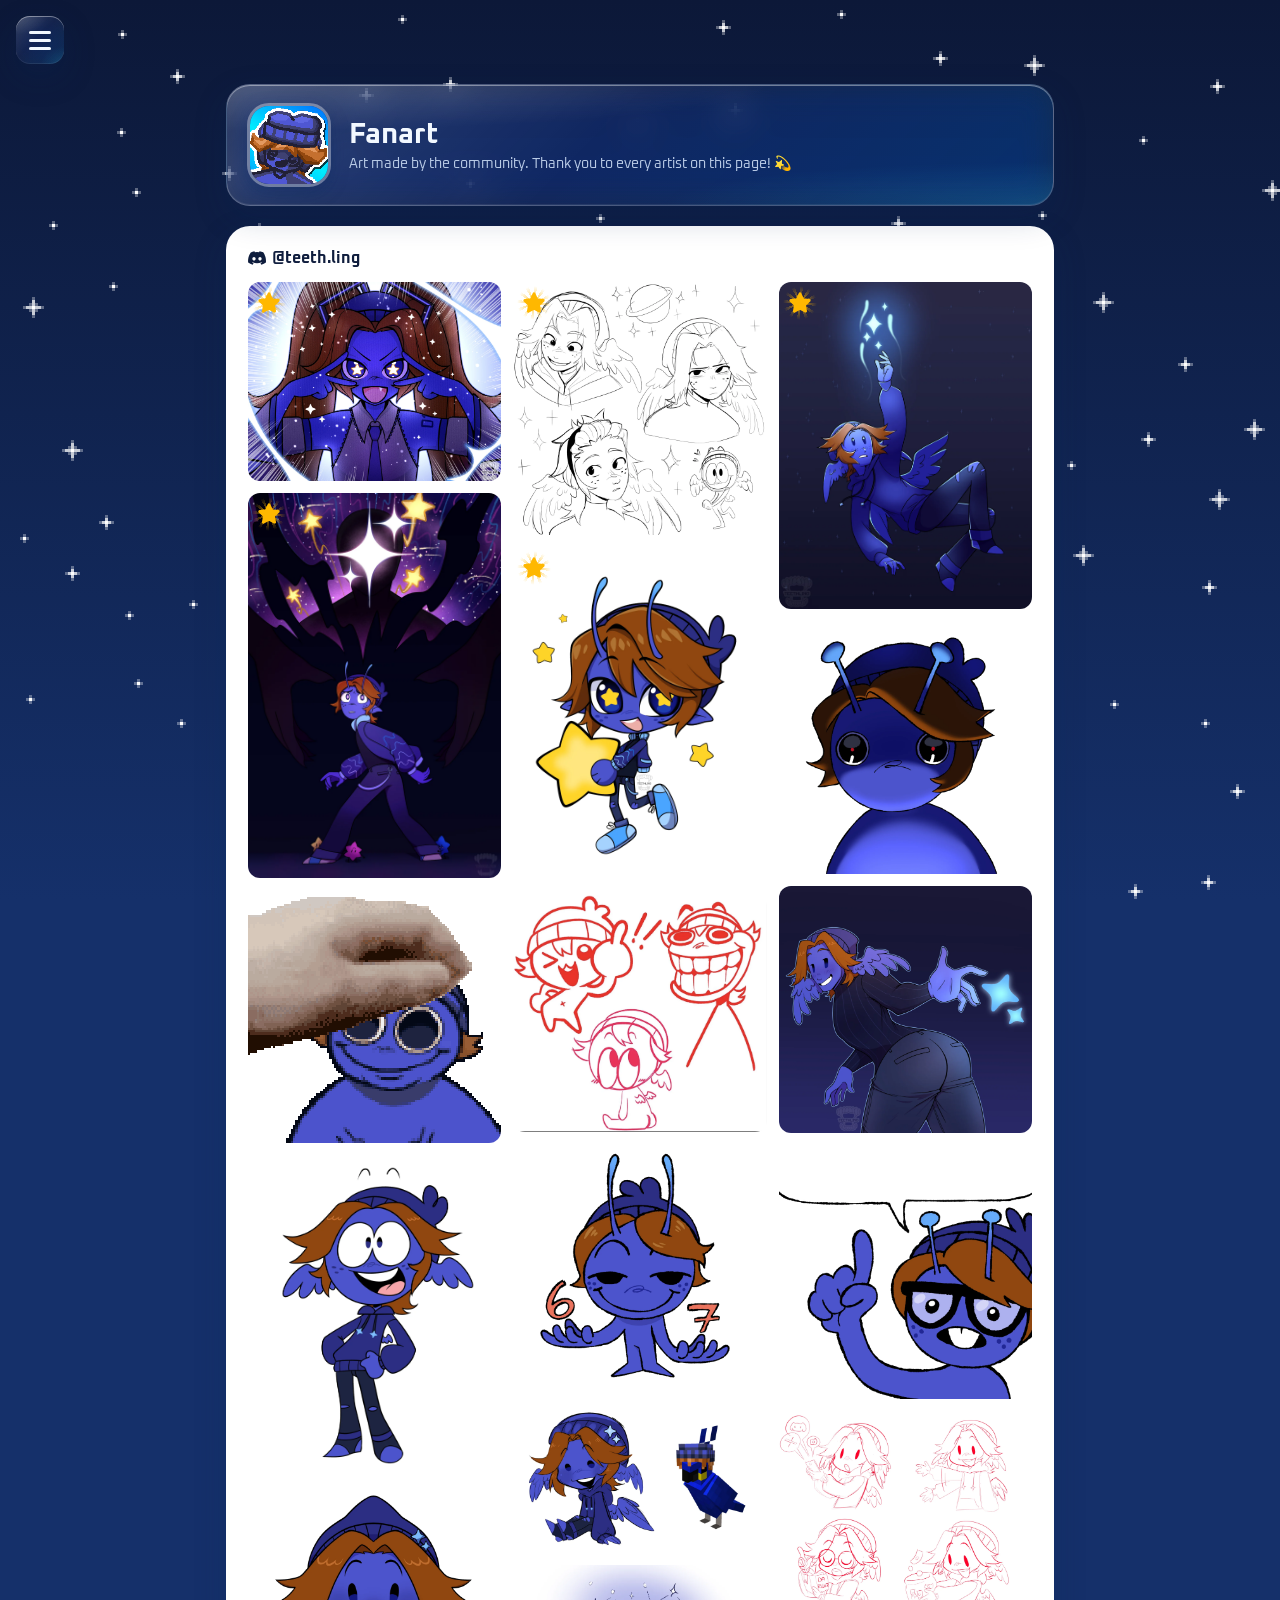
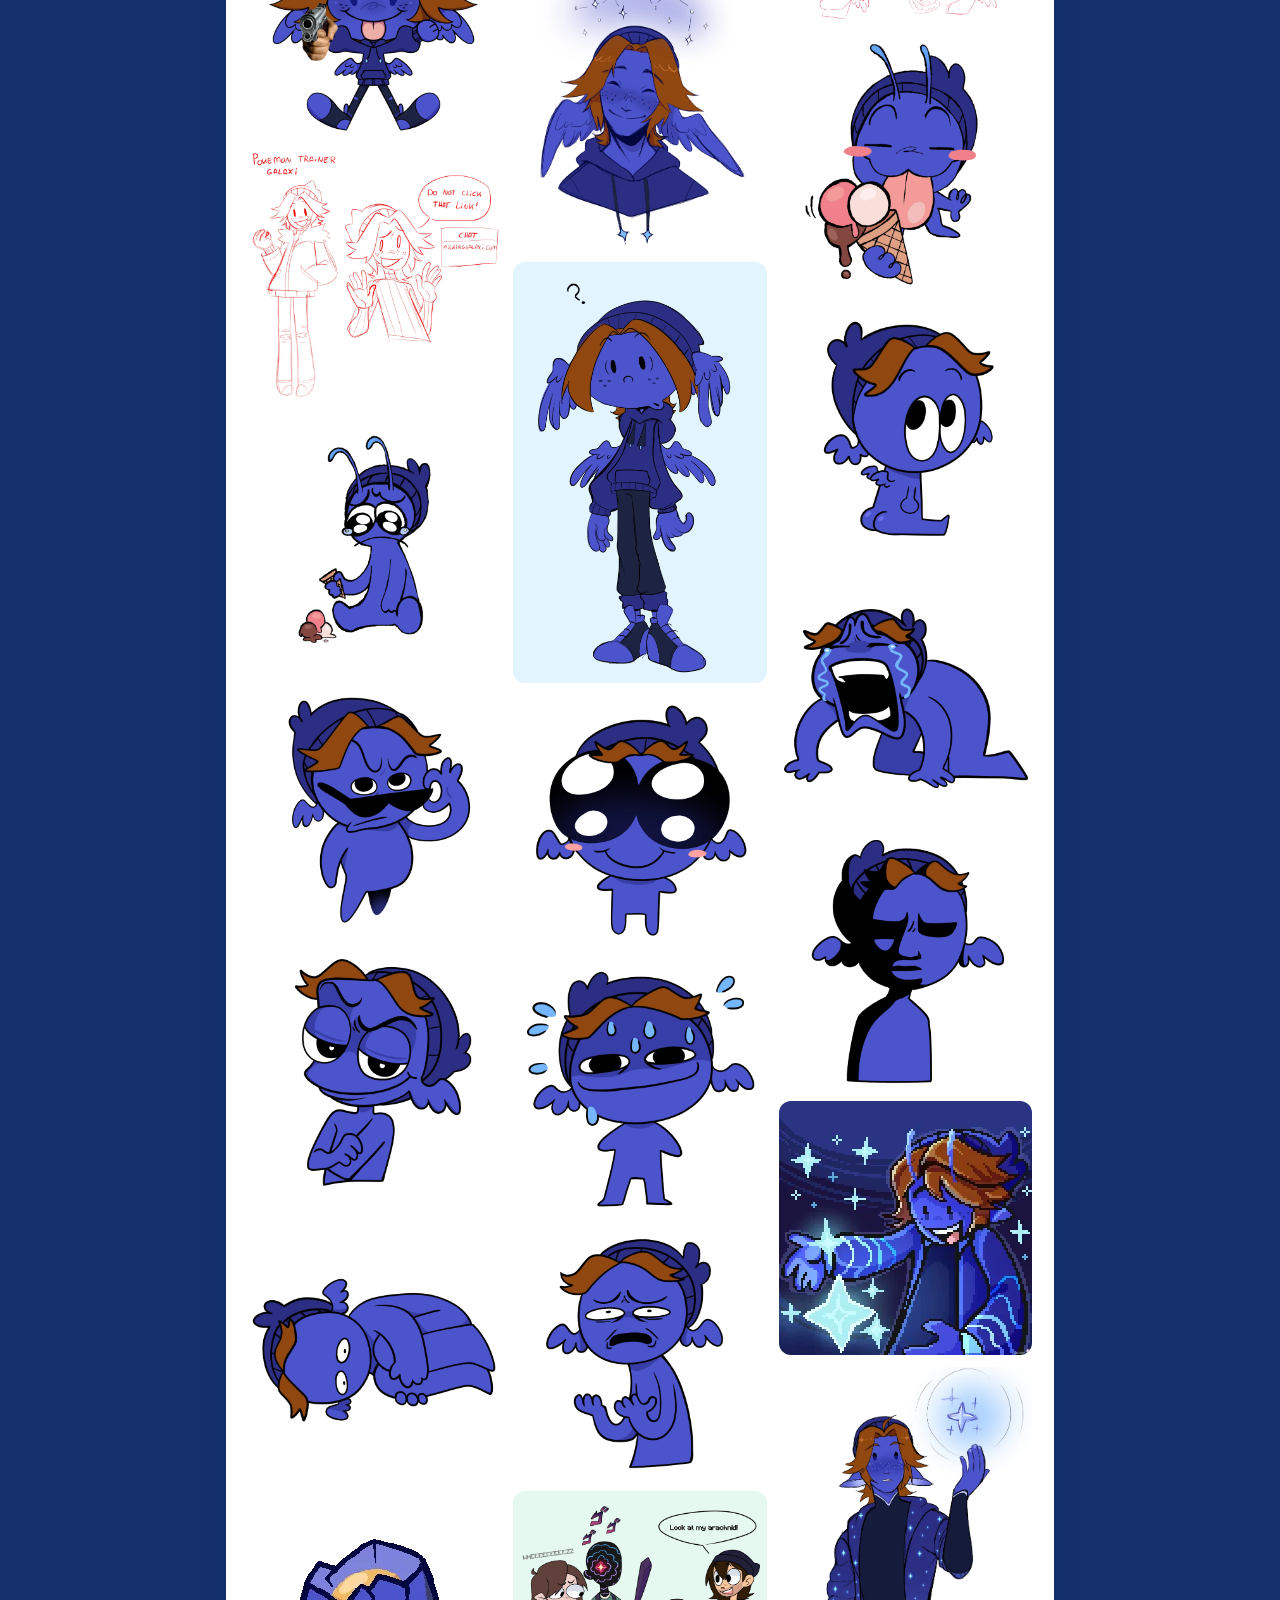
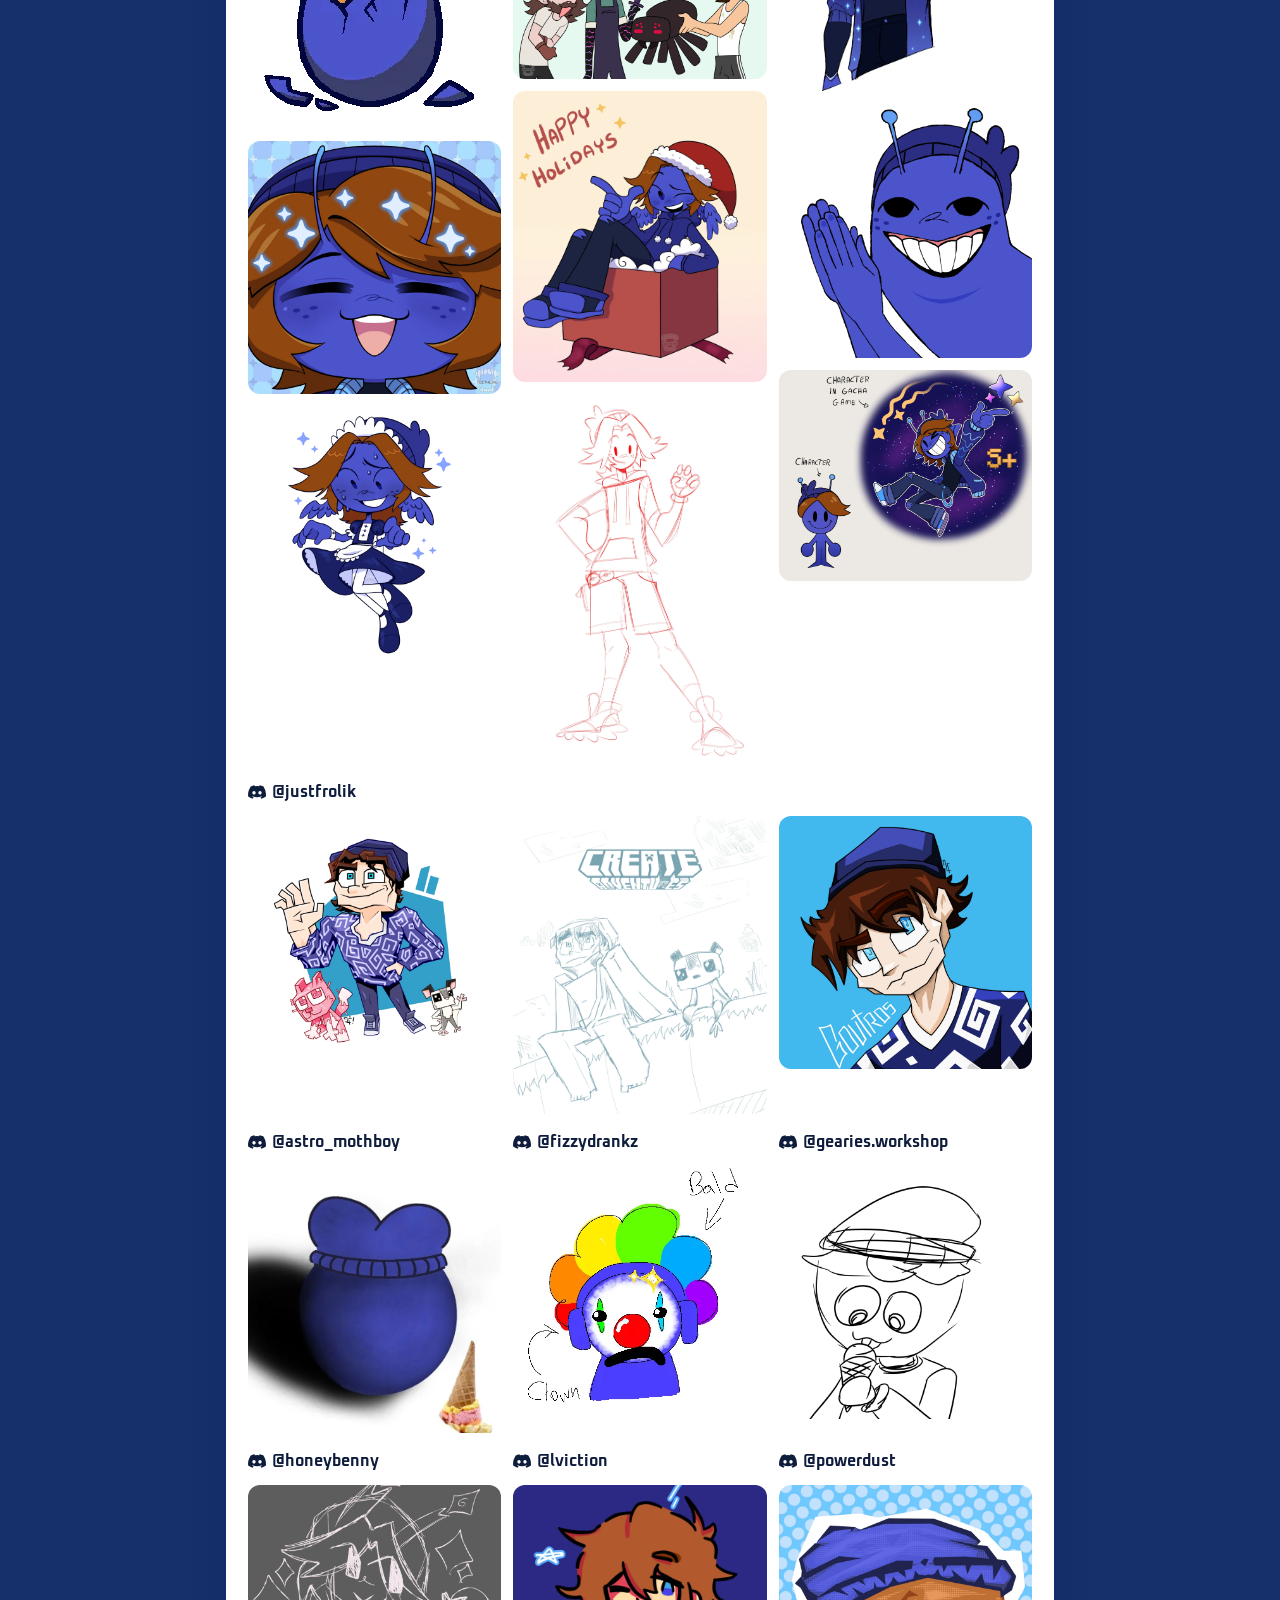
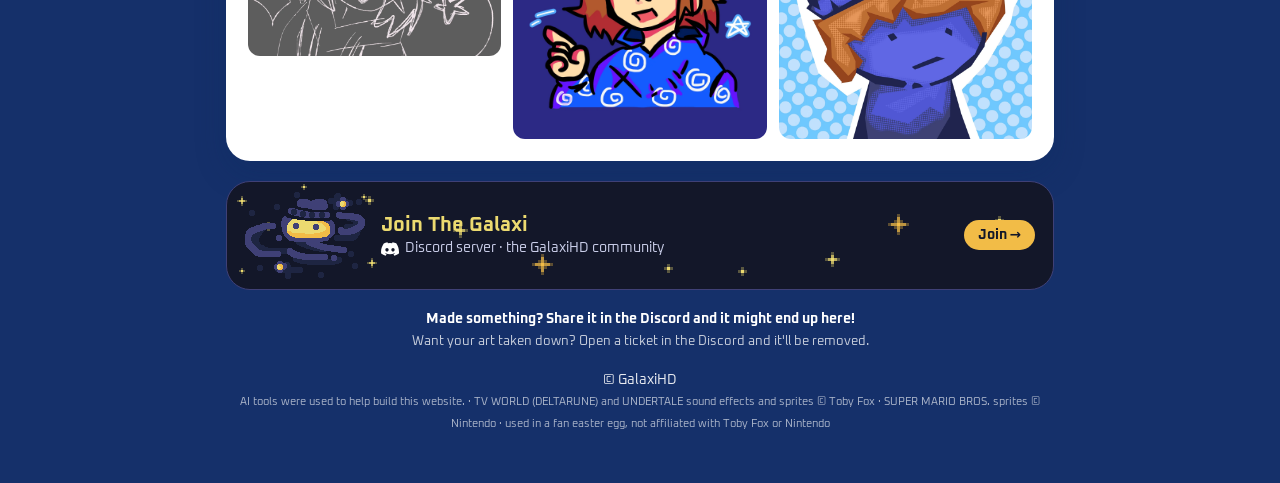
==== commit 615009d6: "Egg: no-hit and streak reactions end in a playful dig Co-Authored-By: Claude Opus 5.5 <noreply@anthr" ====
--- a/fanart/index.html
+++ b/fanart/index.html
@@ -14,7 +14,7 @@
 <link rel="preconnect" href="https://fonts.googleapis.com">
 <link rel="preconnect" href="https://fonts.gstatic.com" crossorigin>
 <link href="https://fonts.googleapis.com/css2?family=Oxanium:wght@400;700&display=swap" rel="stylesheet">
-<link rel="stylesheet" href="../style.css?v=202610091642">
+<link rel="stylesheet" href="../style.css?v=202610091648">
 </head>
 <body>
 <header class="top" id="top">
@@ -57,6 +57,6 @@
 </main>
 
 <canvas id="fx" aria-hidden="true"></canvas>
-<script src="../site.js?v=202610091642"></script>
+<script src="../site.js?v=202610091648"></script>
 </body>
 </html>
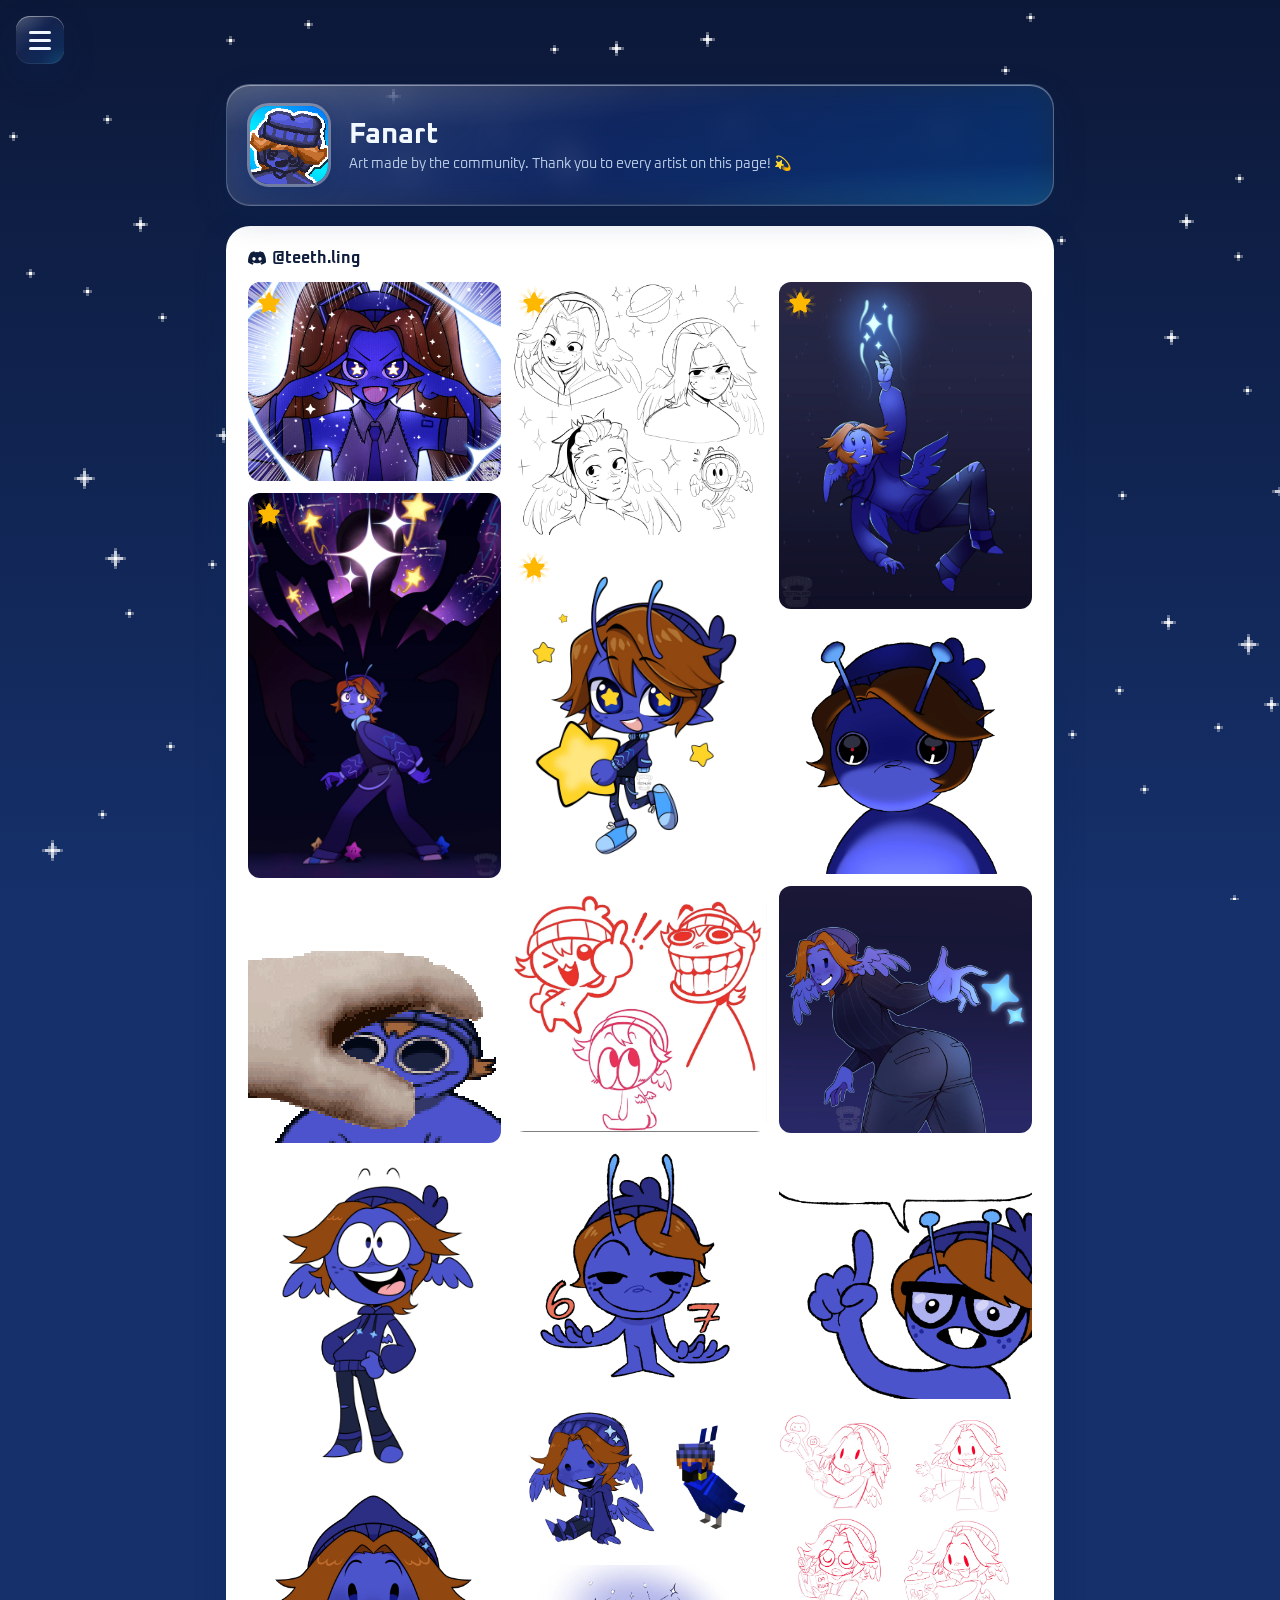
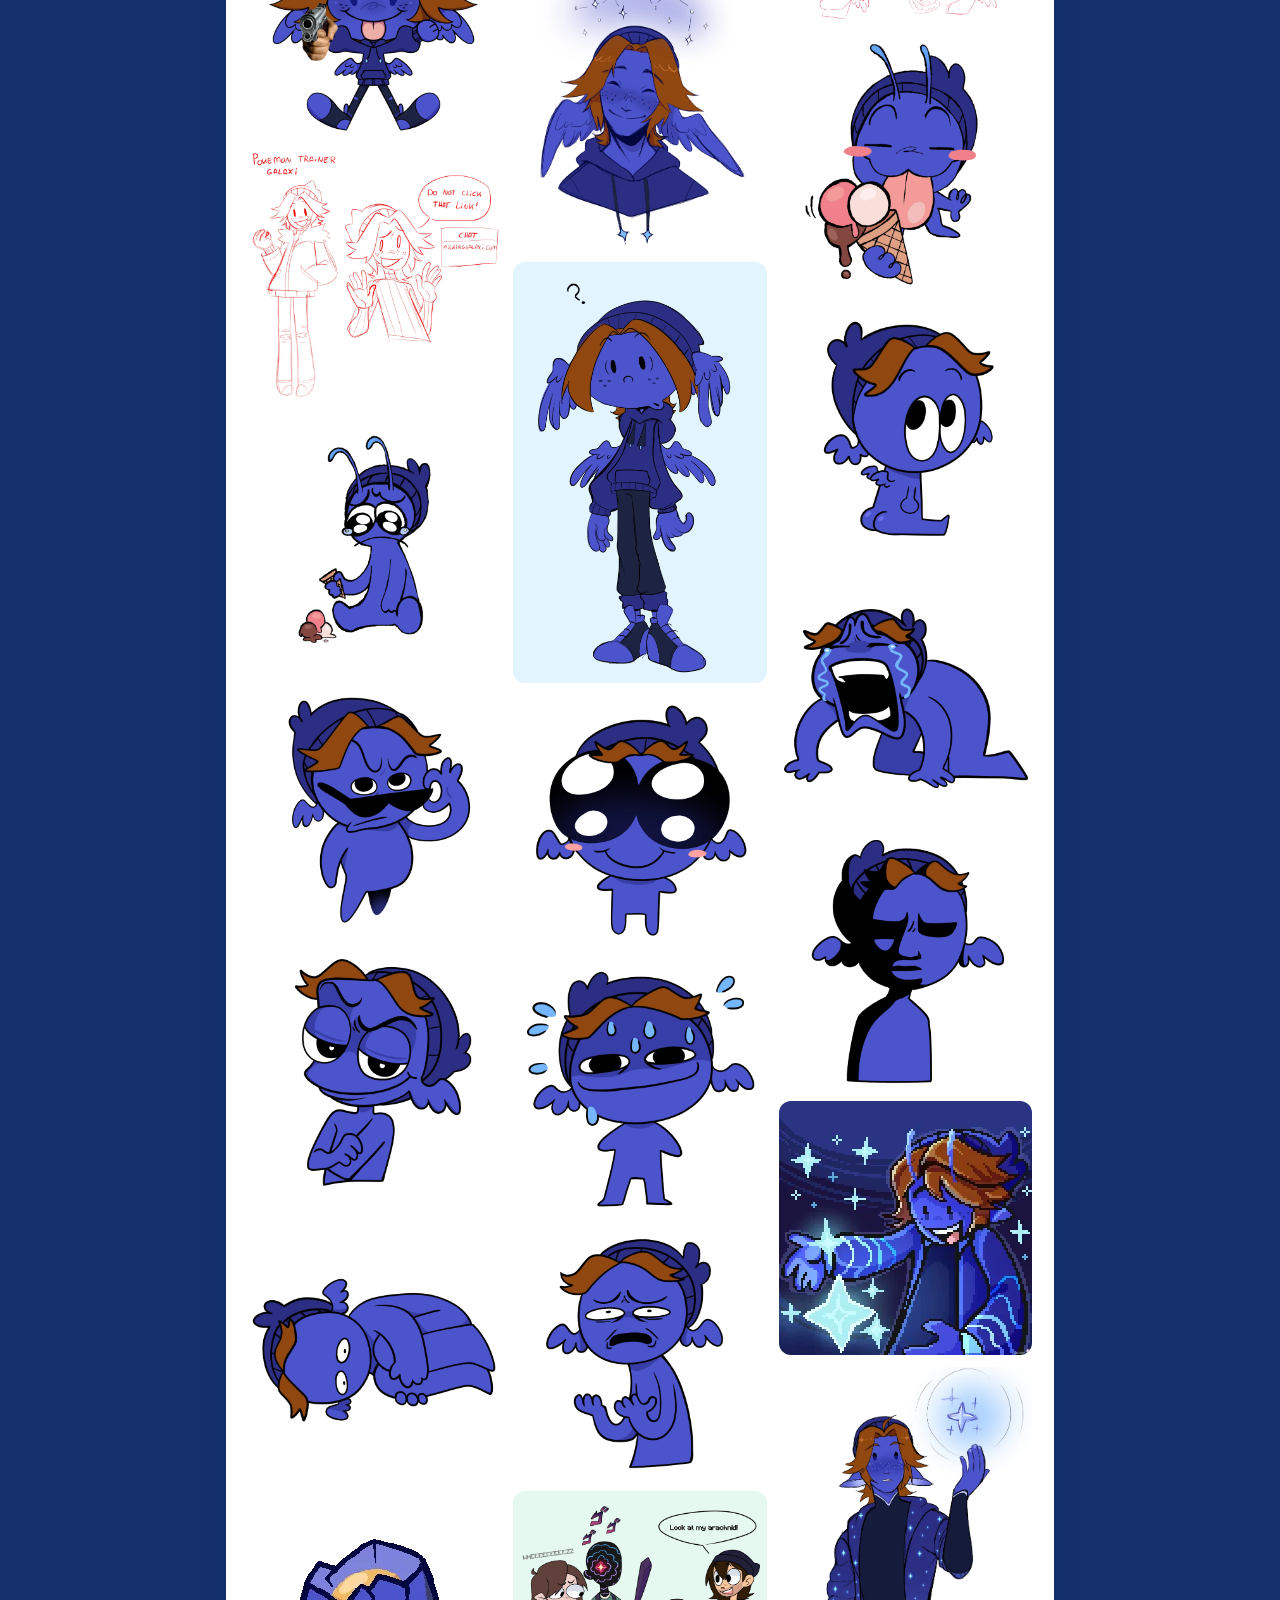
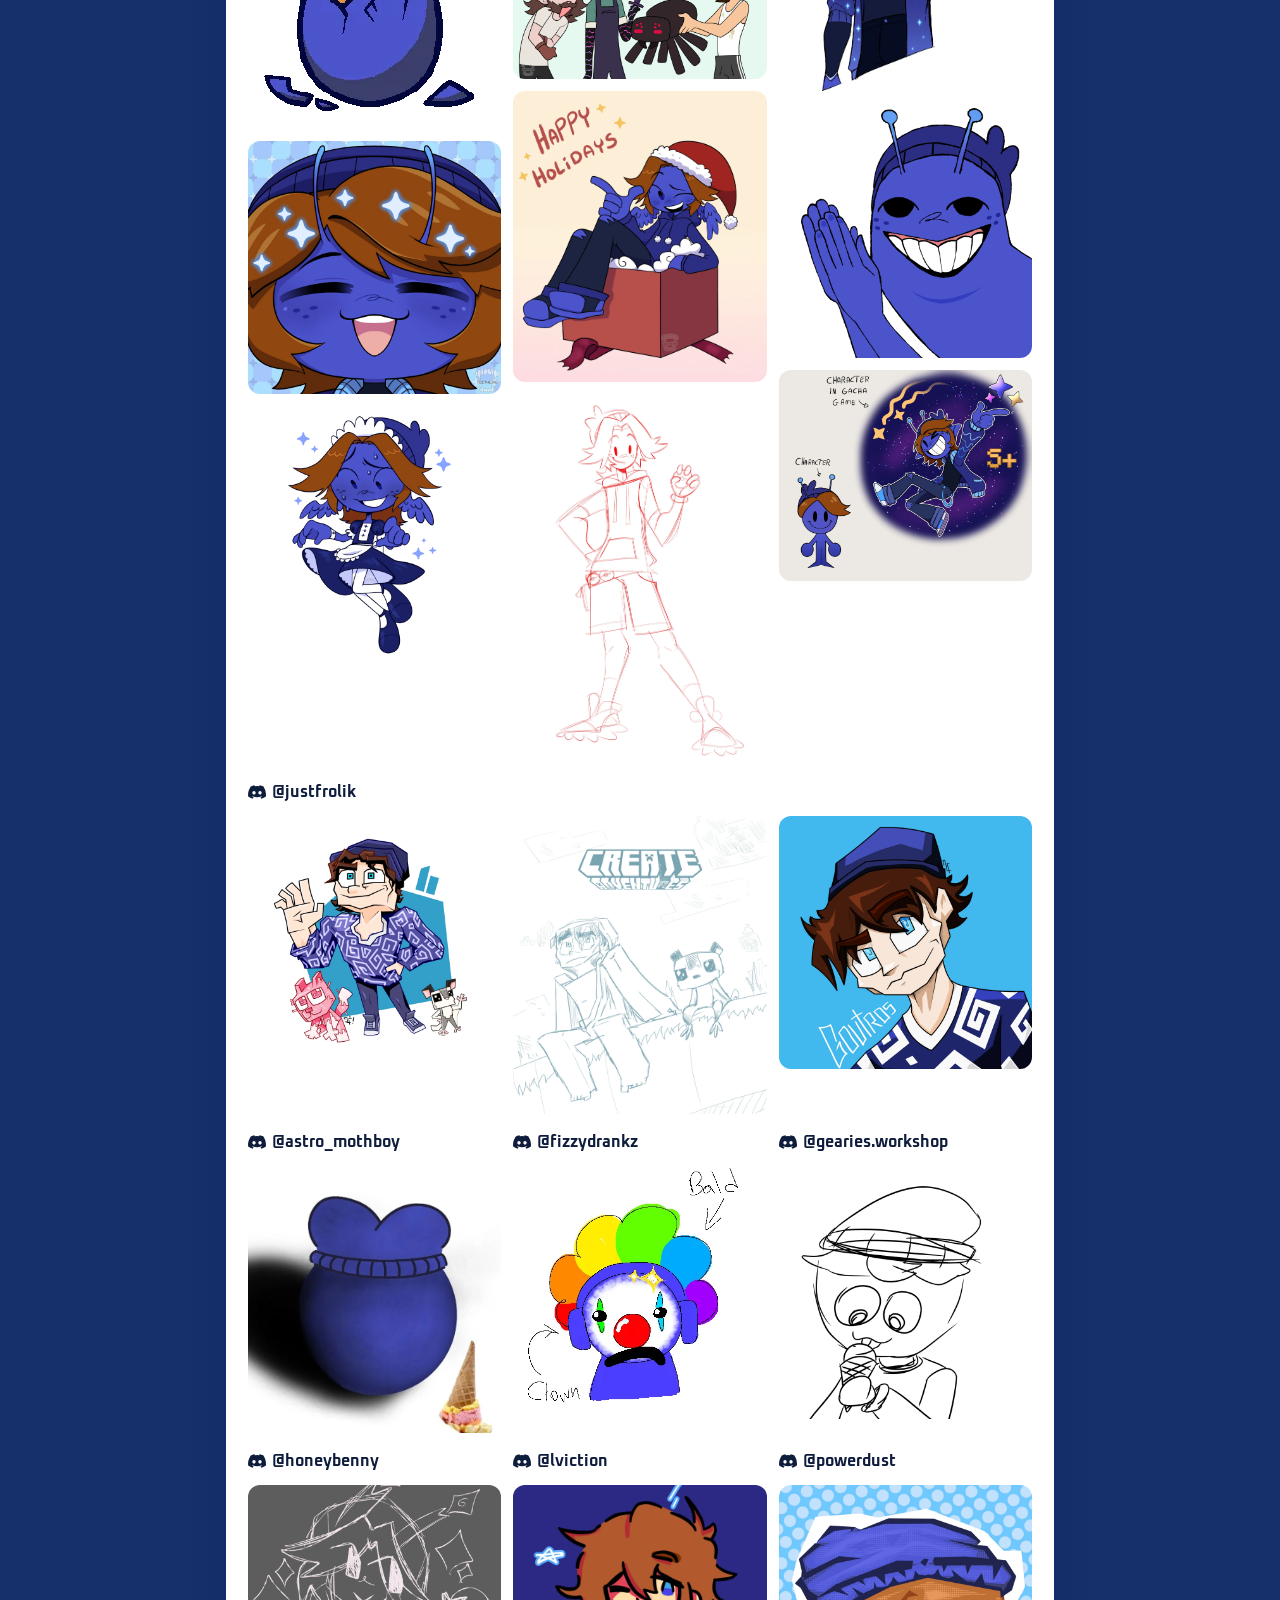
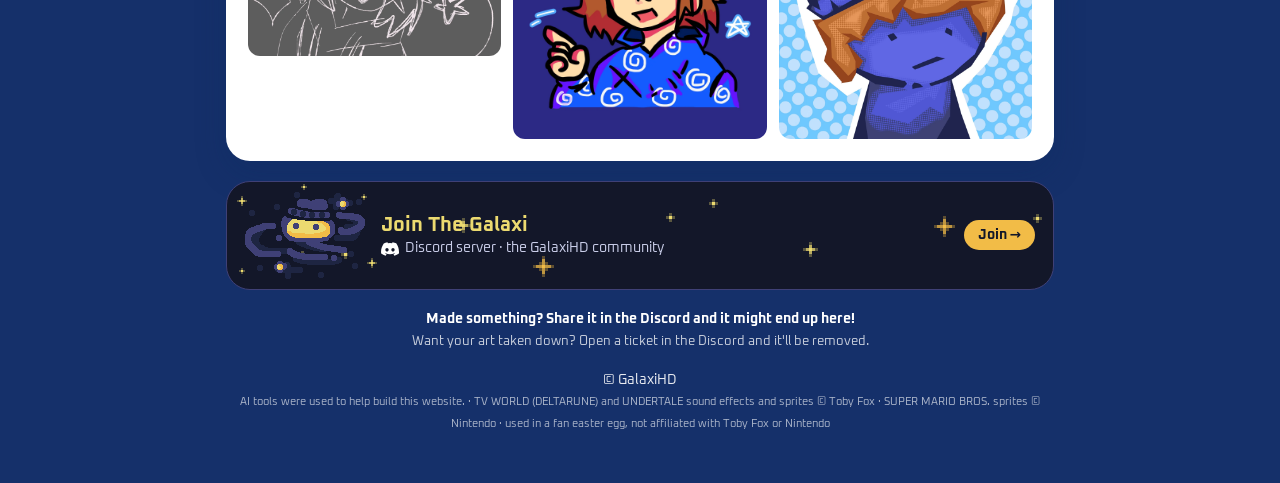
==== commit 234ec6f2: "Egg: Galaxi's mods/cheater streak line Co-Authored-By: Claude Opus 5.5 <noreply@anthropic.com>" ====
--- a/fanart/index.html
+++ b/fanart/index.html
@@ -14,7 +14,7 @@
 <link rel="preconnect" href="https://fonts.googleapis.com">
 <link rel="preconnect" href="https://fonts.gstatic.com" crossorigin>
 <link href="https://fonts.googleapis.com/css2?family=Oxanium:wght@400;700&display=swap" rel="stylesheet">
-<link rel="stylesheet" href="../style.css?v=202610091648">
+<link rel="stylesheet" href="../style.css?v=202610091650">
 </head>
 <body>
 <header class="top" id="top">
@@ -57,6 +57,6 @@
 </main>
 
 <canvas id="fx" aria-hidden="true"></canvas>
-<script src="../site.js?v=202610091648"></script>
+<script src="../site.js?v=202610091650"></script>
 </body>
 </html>
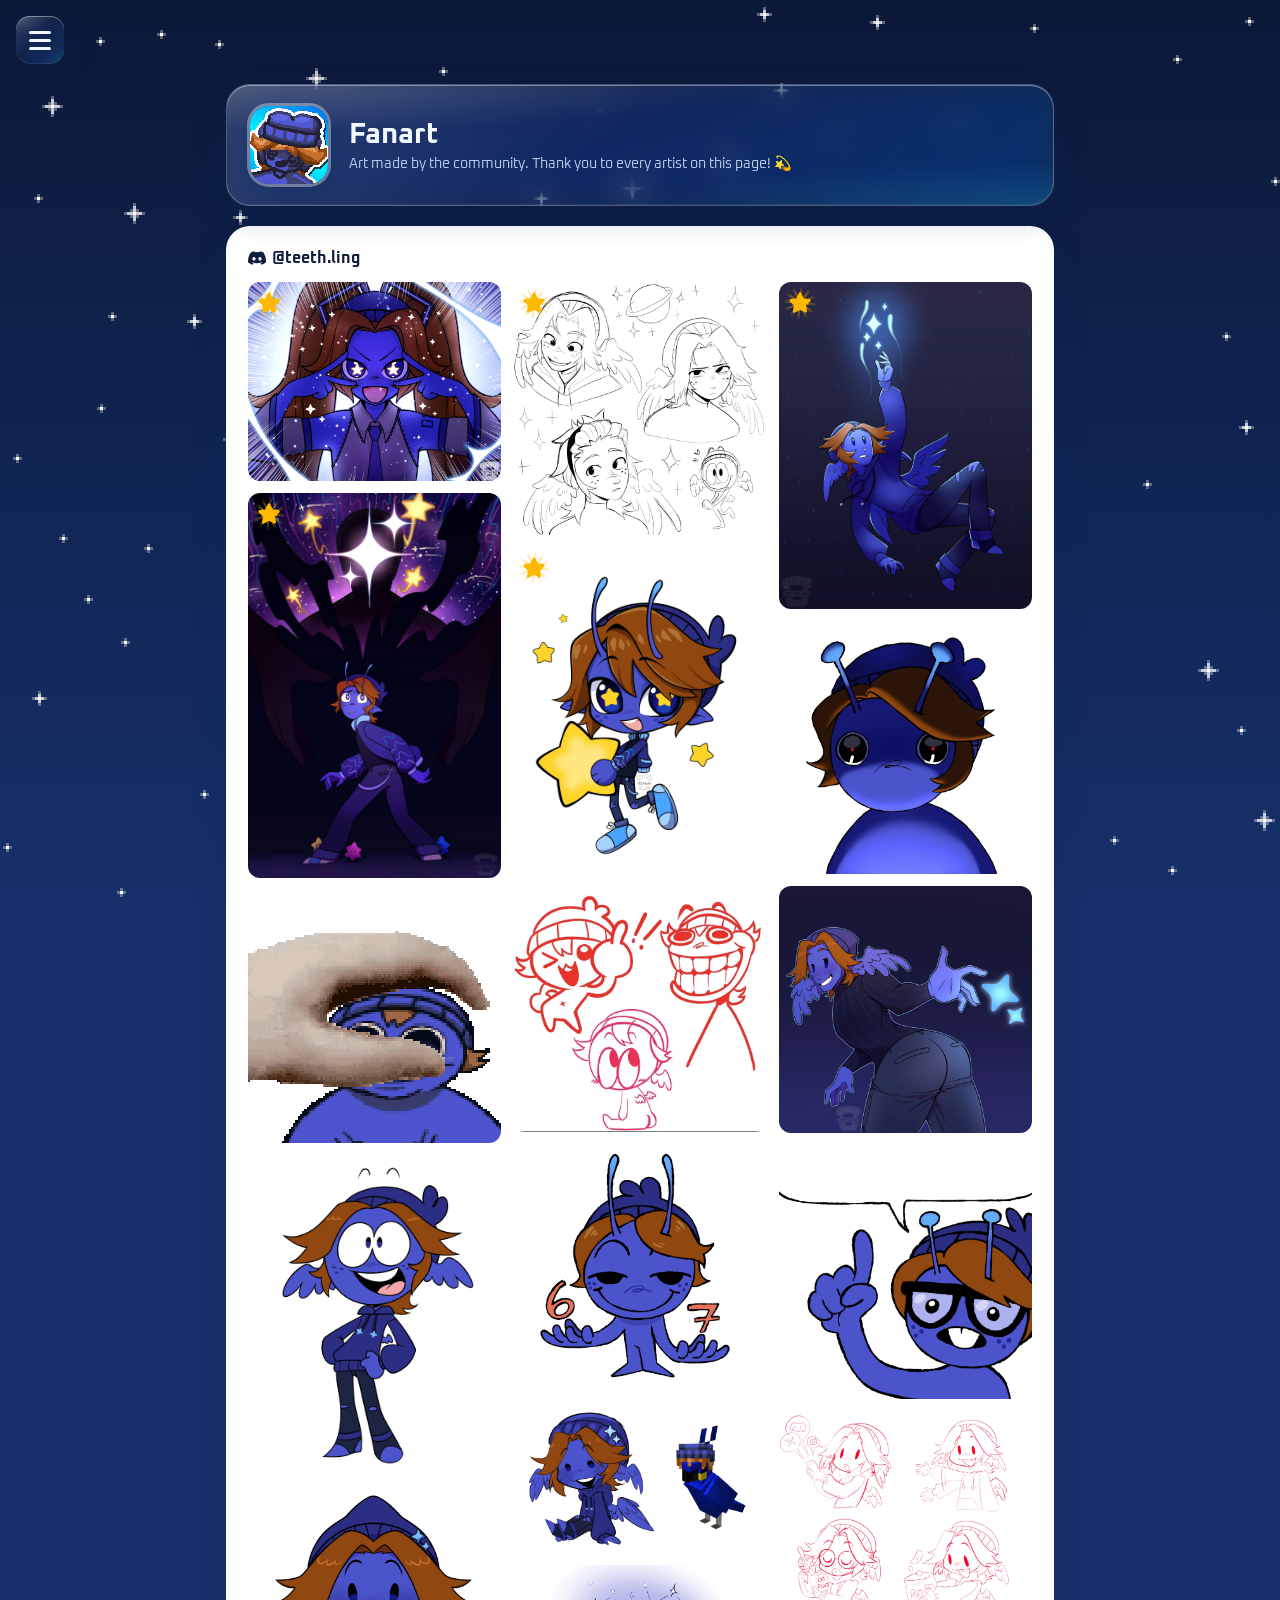
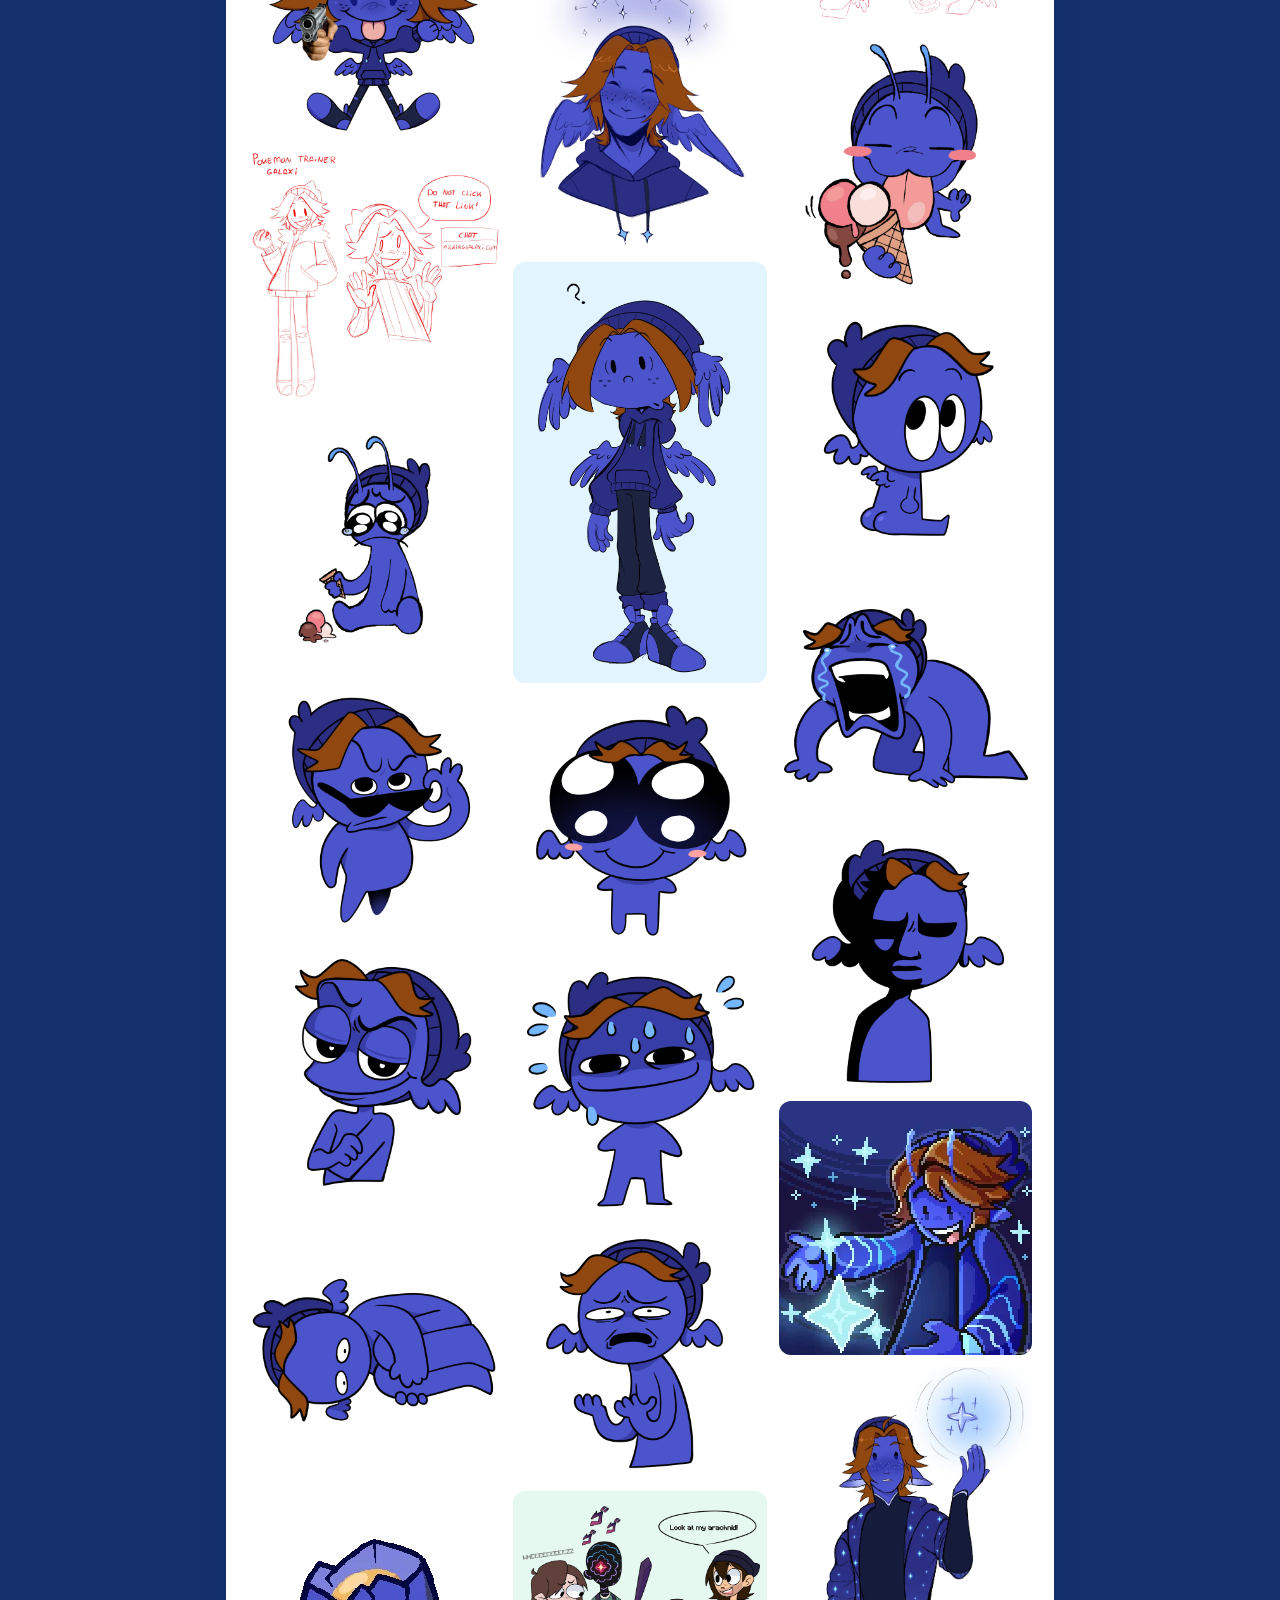
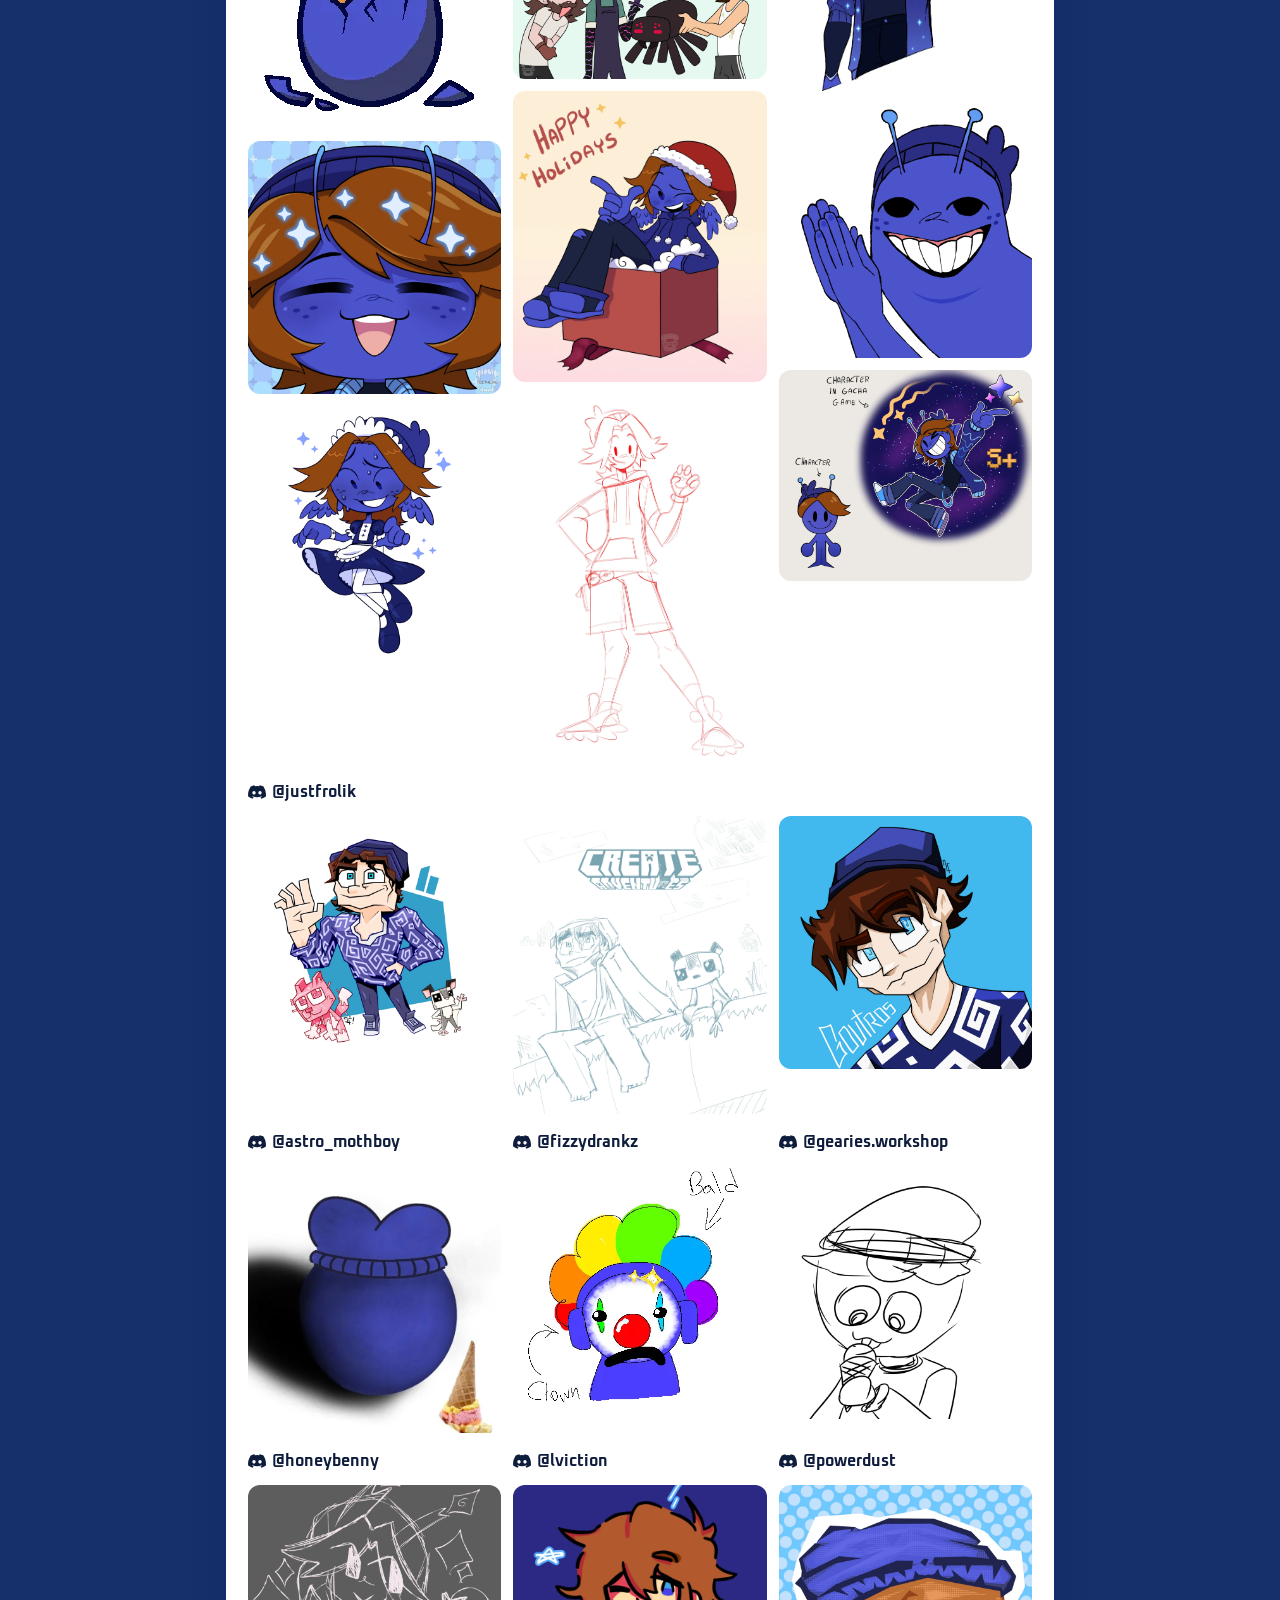
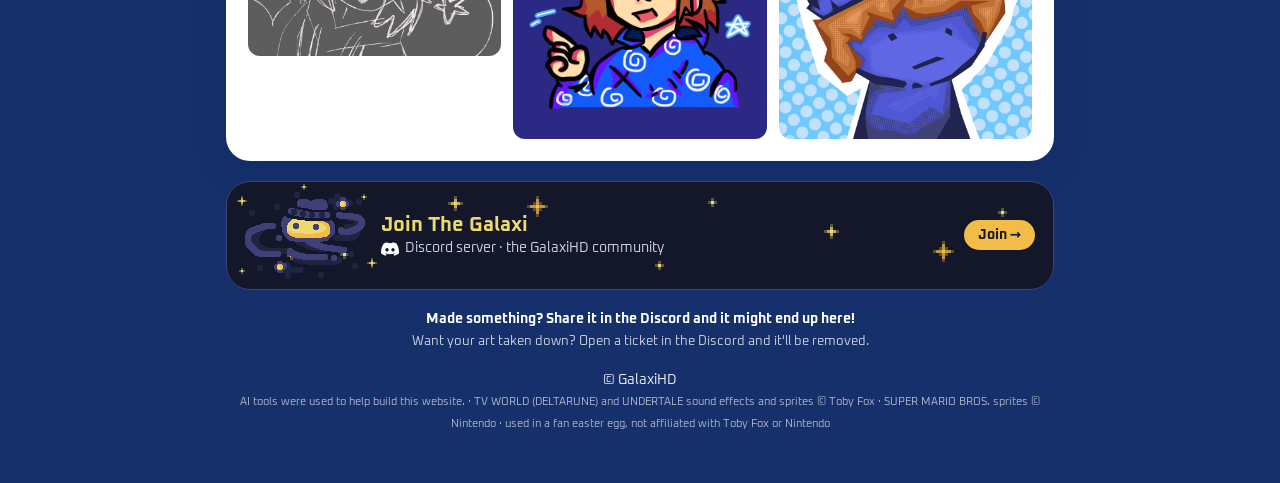
==== commit 0a41264b: "Egg: one(...) variants for every dialogue line (opening, reactions, narrator, retries, loops, phone," ====
--- a/fanart/index.html
+++ b/fanart/index.html
@@ -14,7 +14,7 @@
 <link rel="preconnect" href="https://fonts.googleapis.com">
 <link rel="preconnect" href="https://fonts.gstatic.com" crossorigin>
 <link href="https://fonts.googleapis.com/css2?family=Oxanium:wght@400;700&display=swap" rel="stylesheet">
-<link rel="stylesheet" href="../style.css?v=202610091650">
+<link rel="stylesheet" href="../style.css?v=202610091715">
 </head>
 <body>
 <header class="top" id="top">
@@ -57,6 +57,6 @@
 </main>
 
 <canvas id="fx" aria-hidden="true"></canvas>
-<script src="../site.js?v=202610091650"></script>
+<script src="../site.js?v=202610091715"></script>
 </body>
 </html>
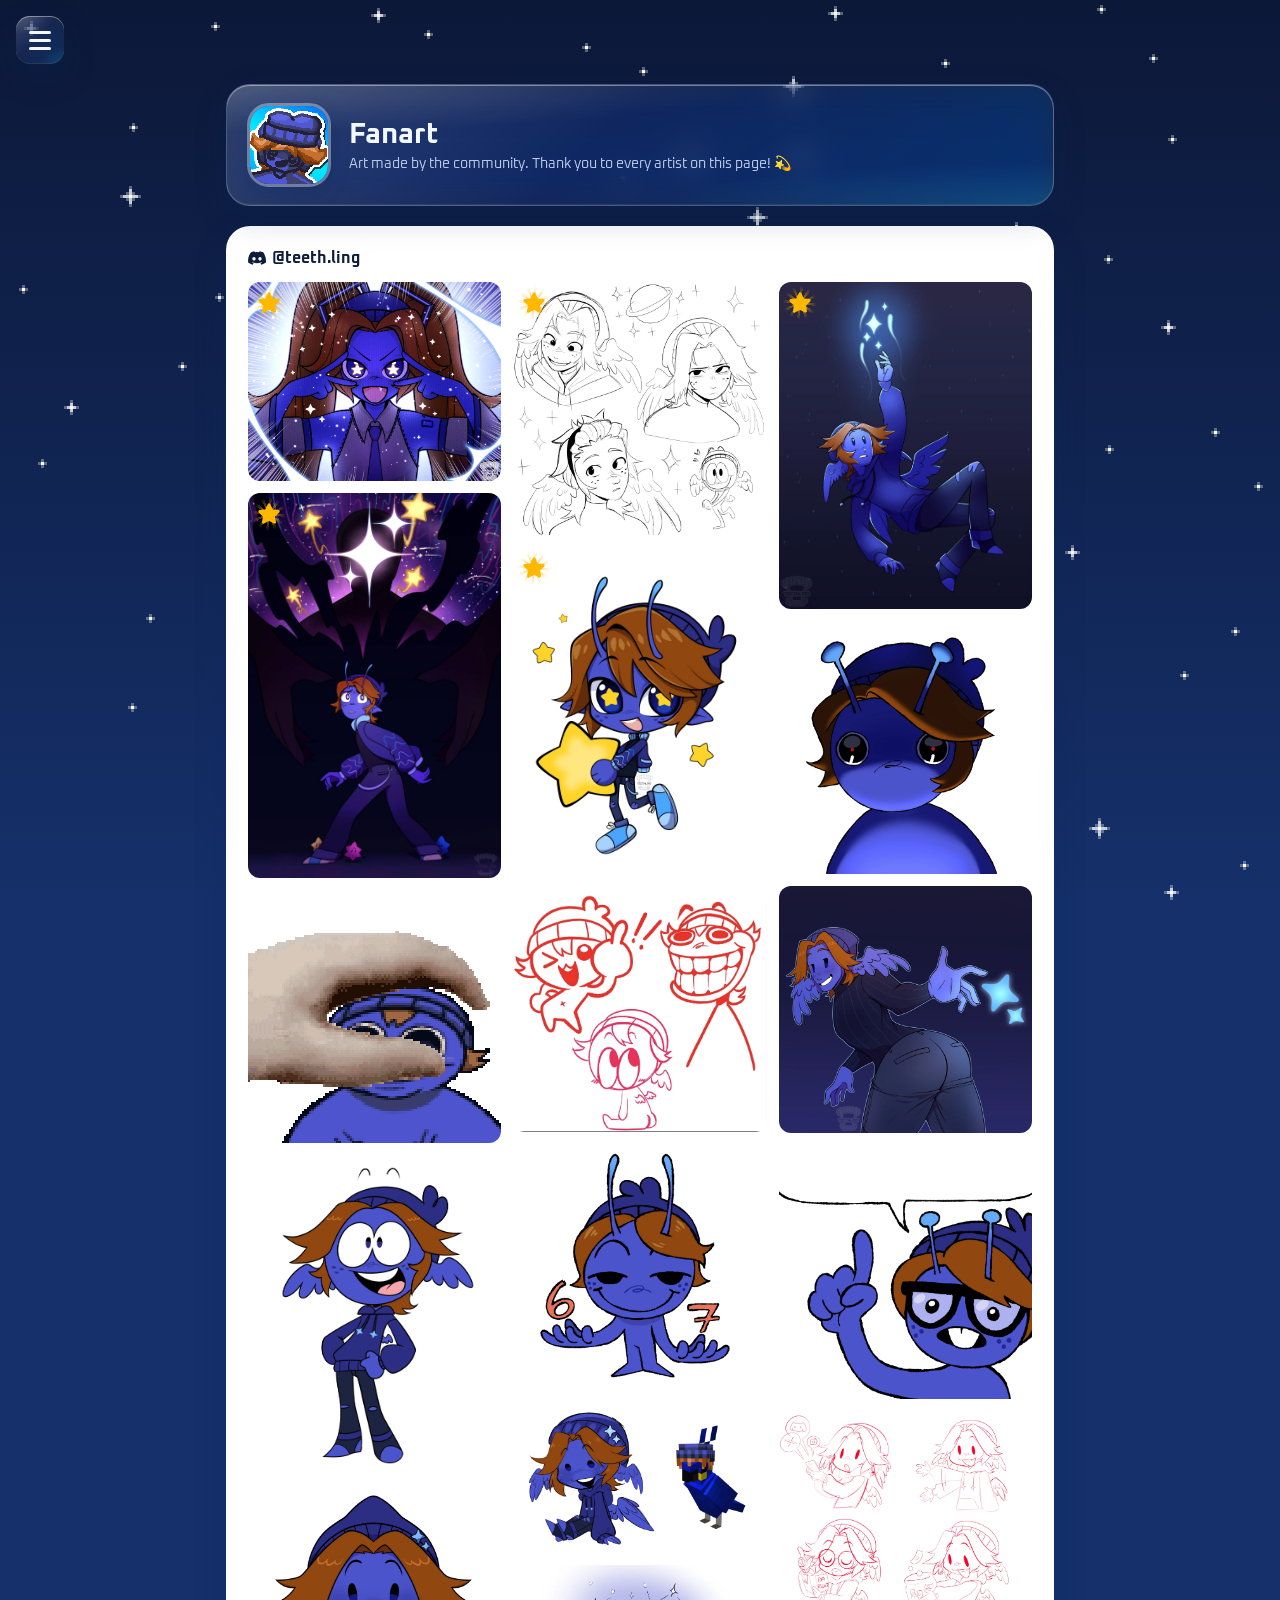
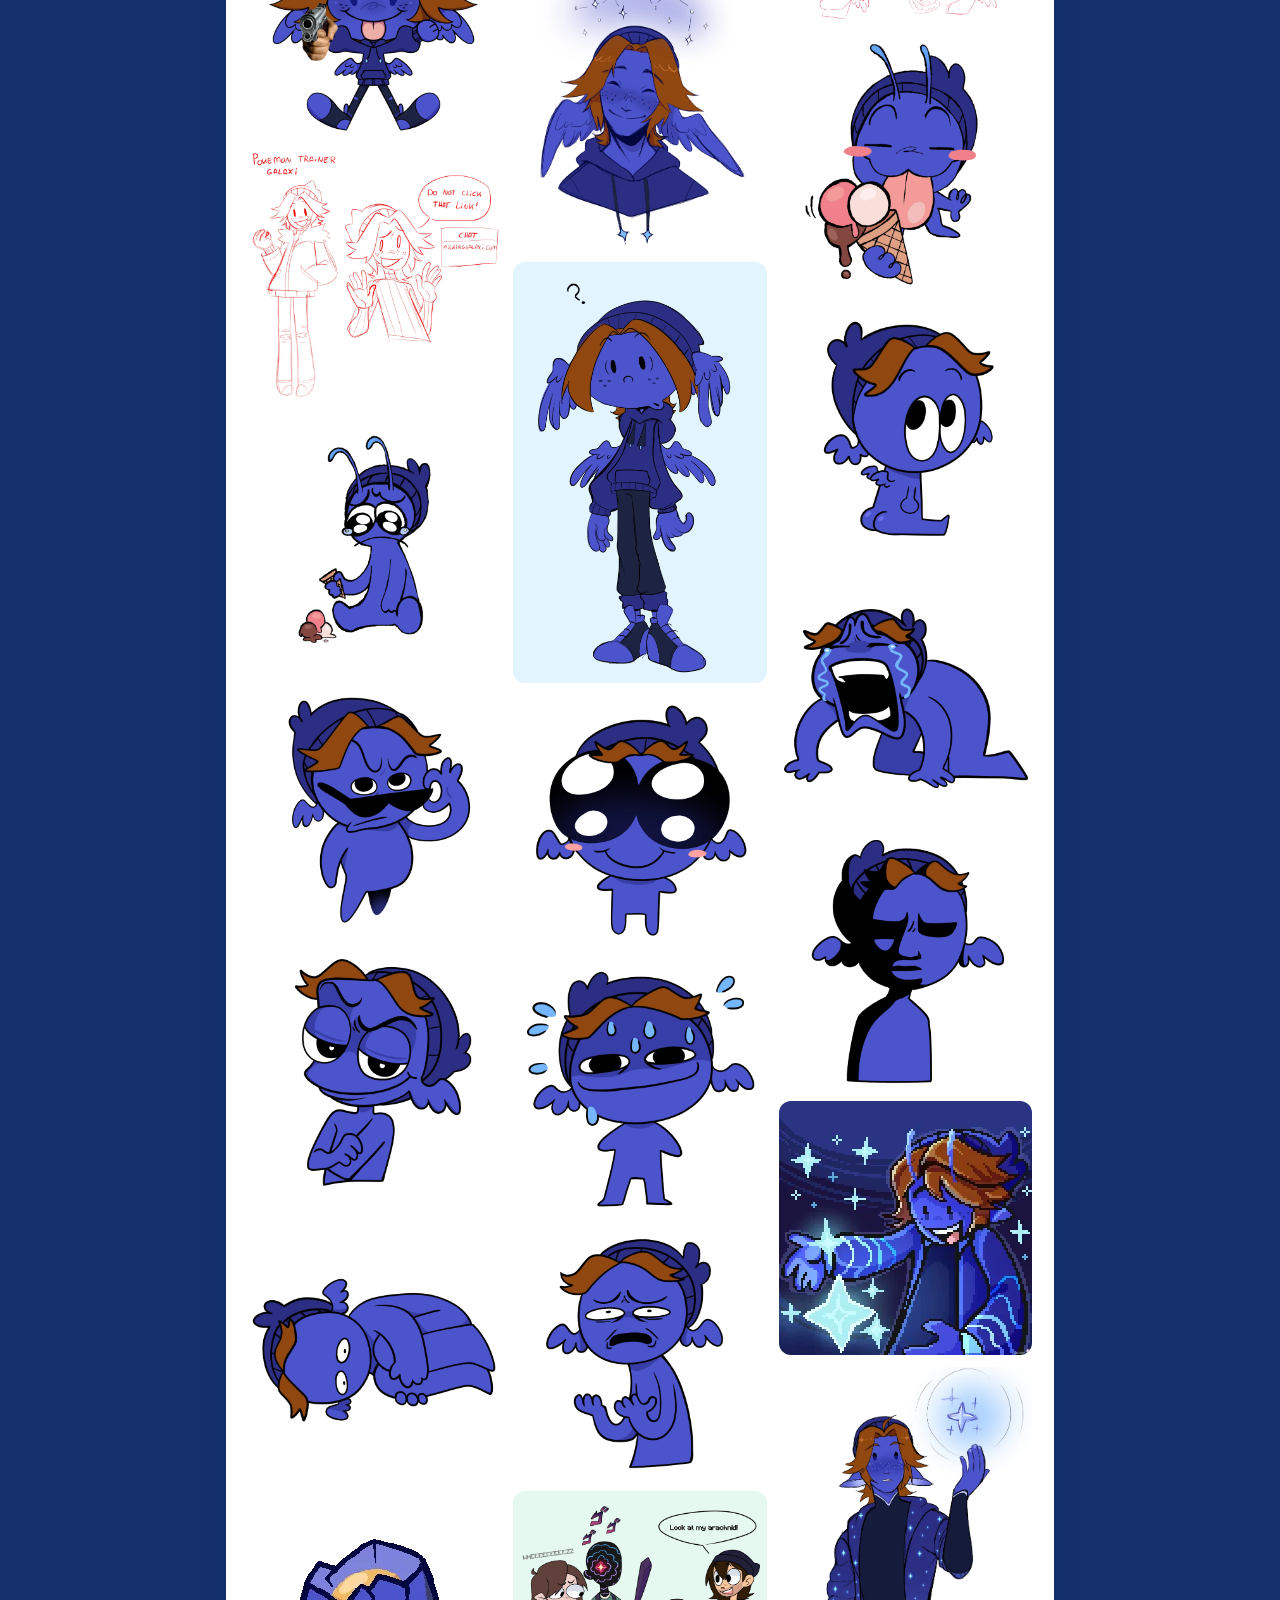
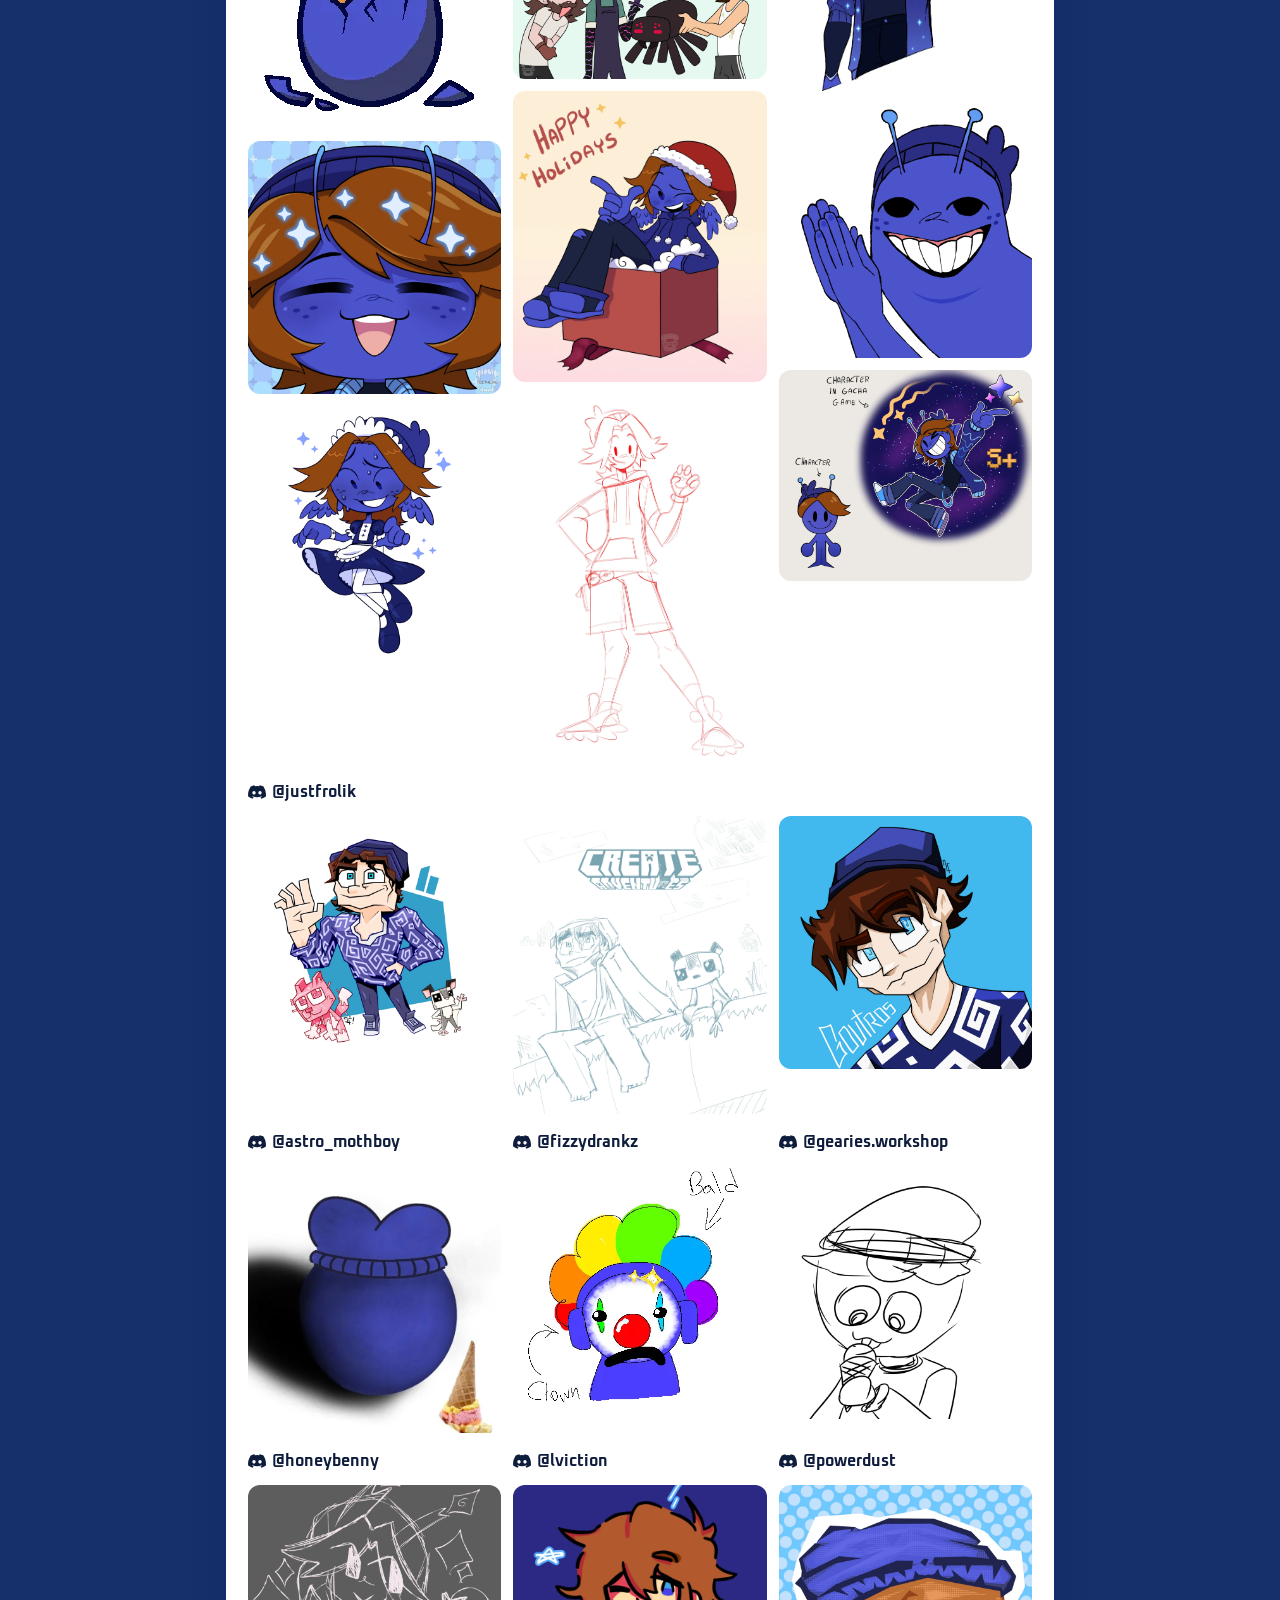
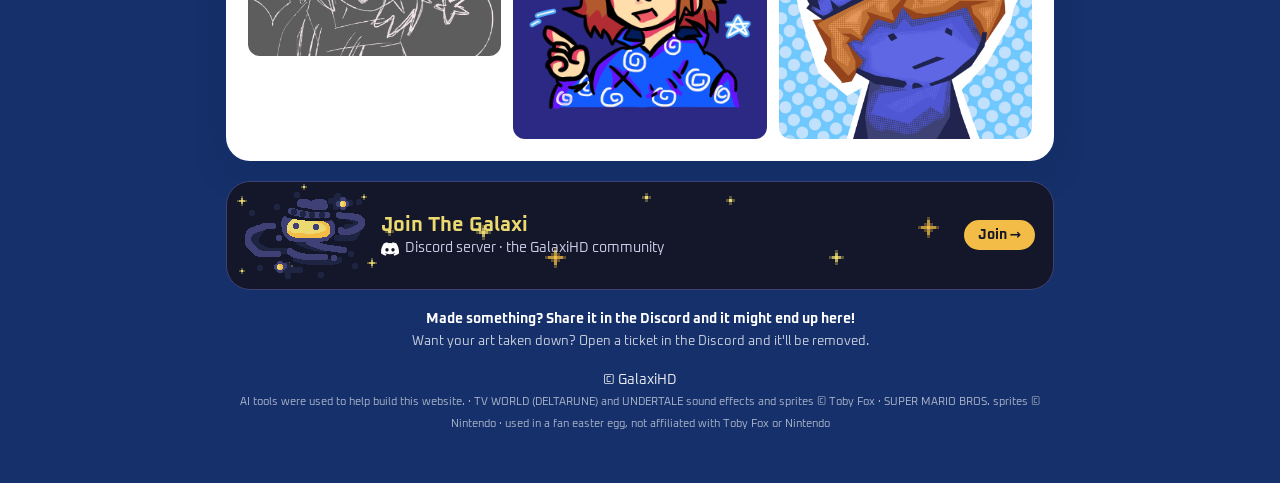
==== commit 4107ffdc: "Egg: UNDERTALE fundamentals 1:1, redesigned attacks, crash/SANS event, tic-tac-toe first to 3/4/5; v" ====
--- a/fanart/index.html
+++ b/fanart/index.html
@@ -14,7 +14,7 @@
 <link rel="preconnect" href="https://fonts.googleapis.com">
 <link rel="preconnect" href="https://fonts.gstatic.com" crossorigin>
 <link href="https://fonts.googleapis.com/css2?family=Oxanium:wght@400;700&display=swap" rel="stylesheet">
-<link rel="stylesheet" href="../style.css?v=202610091715">
+<link rel="stylesheet" href="../style.css?v=202610122222">
 </head>
 <body>
 <header class="top" id="top">
@@ -57,6 +57,6 @@
 </main>
 
 <canvas id="fx" aria-hidden="true"></canvas>
-<script src="../site.js?v=202610091715"></script>
+<script src="../site.js?v=202610122222"></script>
 </body>
 </html>
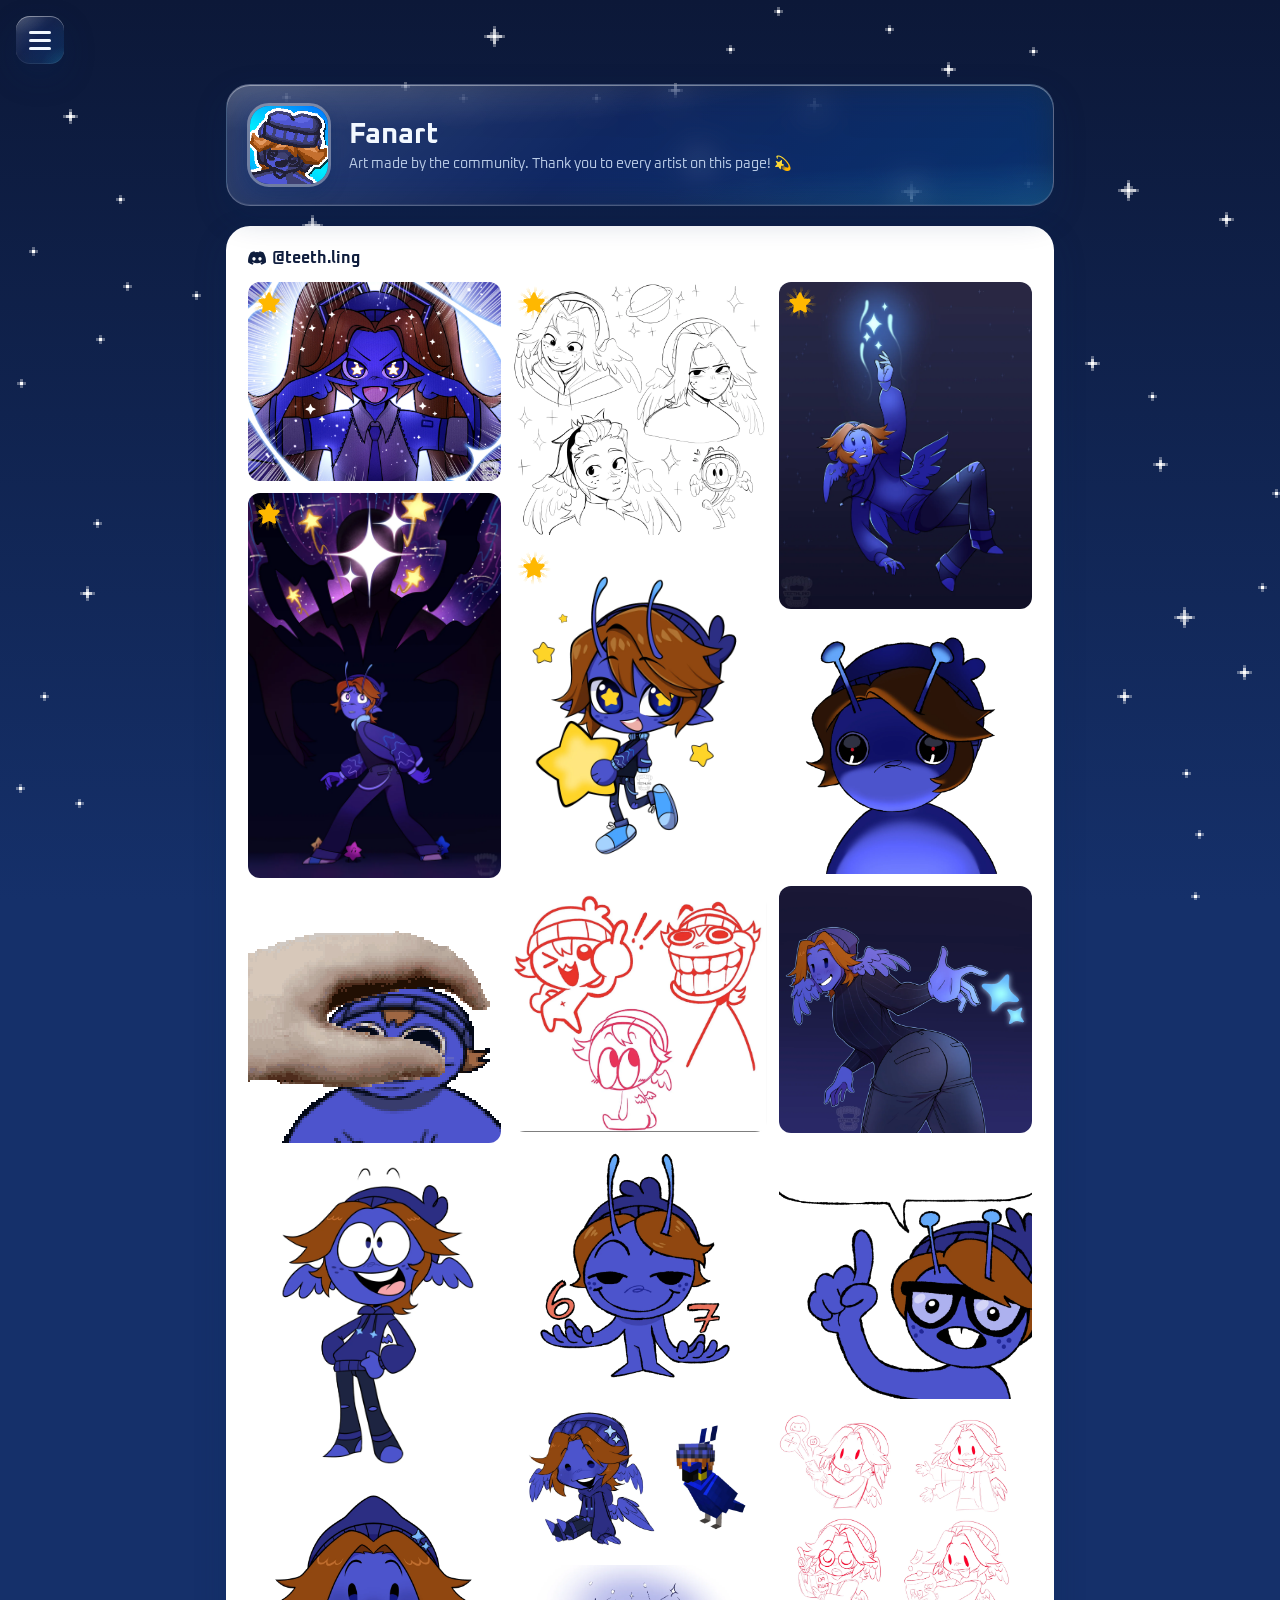
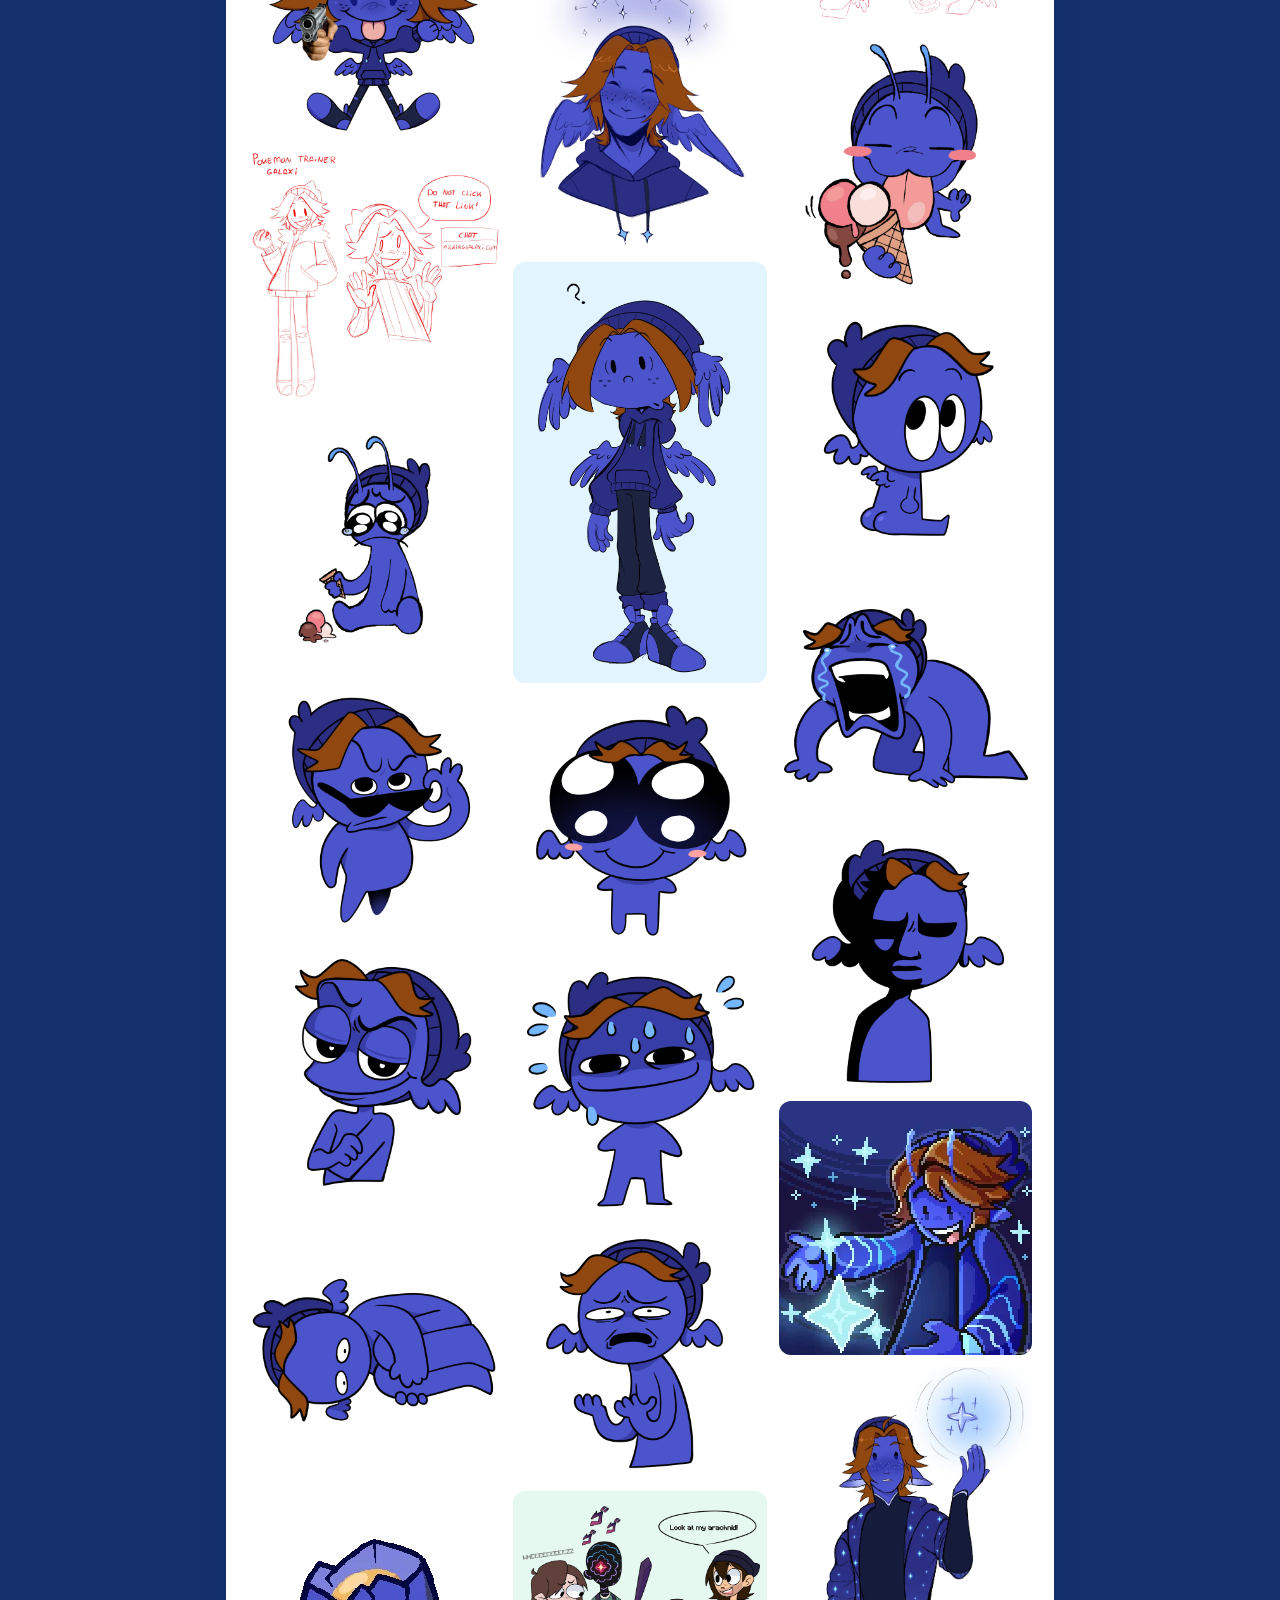
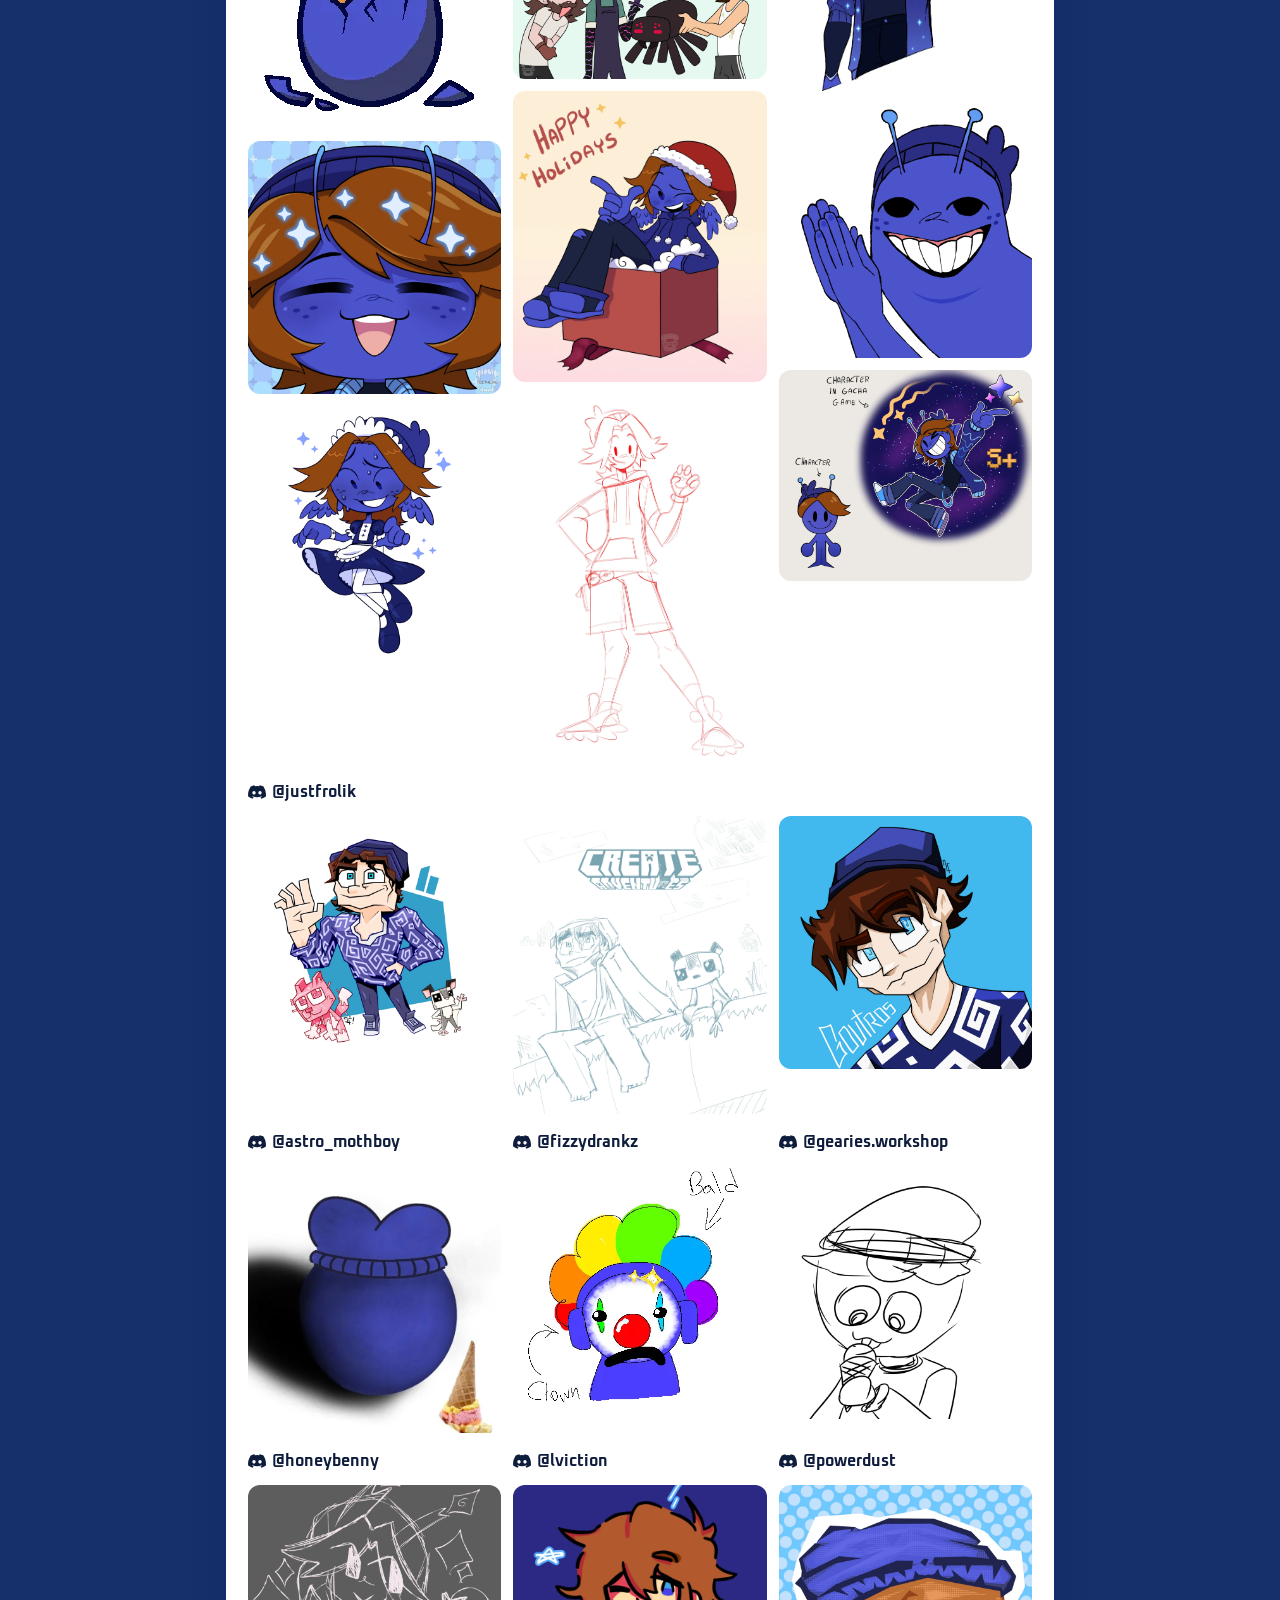
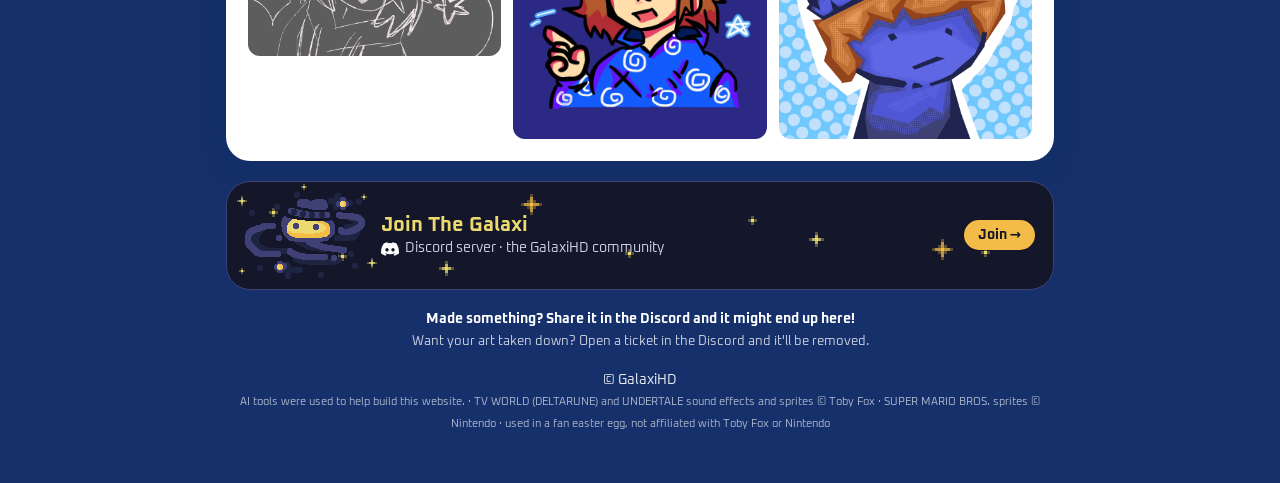
==== commit abebe9c7: "Egg: fake Game Over is the real death screen frame for frame (only the music keeps playing); UNDERTA" ====
--- a/fanart/index.html
+++ b/fanart/index.html
@@ -14,7 +14,7 @@
 <link rel="preconnect" href="https://fonts.googleapis.com">
 <link rel="preconnect" href="https://fonts.gstatic.com" crossorigin>
 <link href="https://fonts.googleapis.com/css2?family=Oxanium:wght@400;700&display=swap" rel="stylesheet">
-<link rel="stylesheet" href="../style.css?v=202610122222">
+<link rel="stylesheet" href="../style.css?v=202610122225">
 </head>
 <body>
 <header class="top" id="top">
@@ -57,6 +57,6 @@
 </main>
 
 <canvas id="fx" aria-hidden="true"></canvas>
-<script src="../site.js?v=202610122222"></script>
+<script src="../site.js?v=202610122225"></script>
 </body>
 </html>
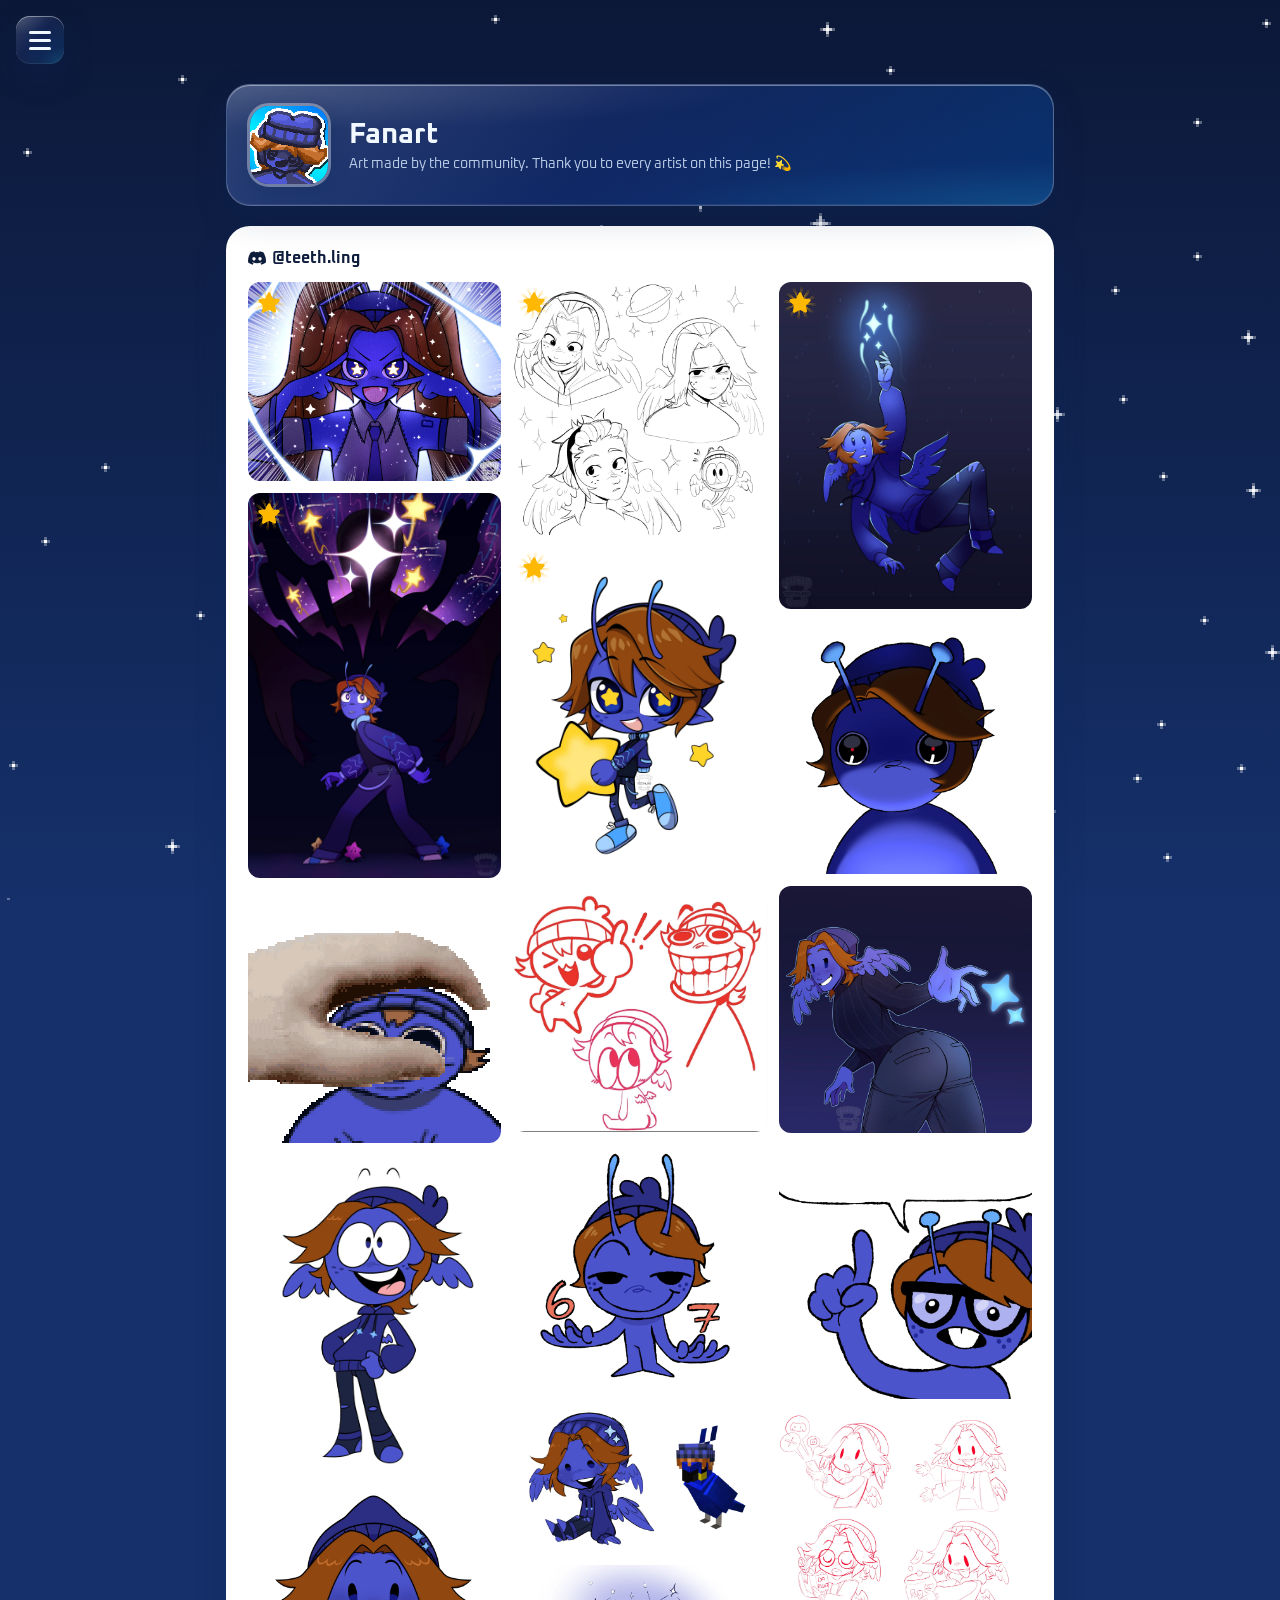
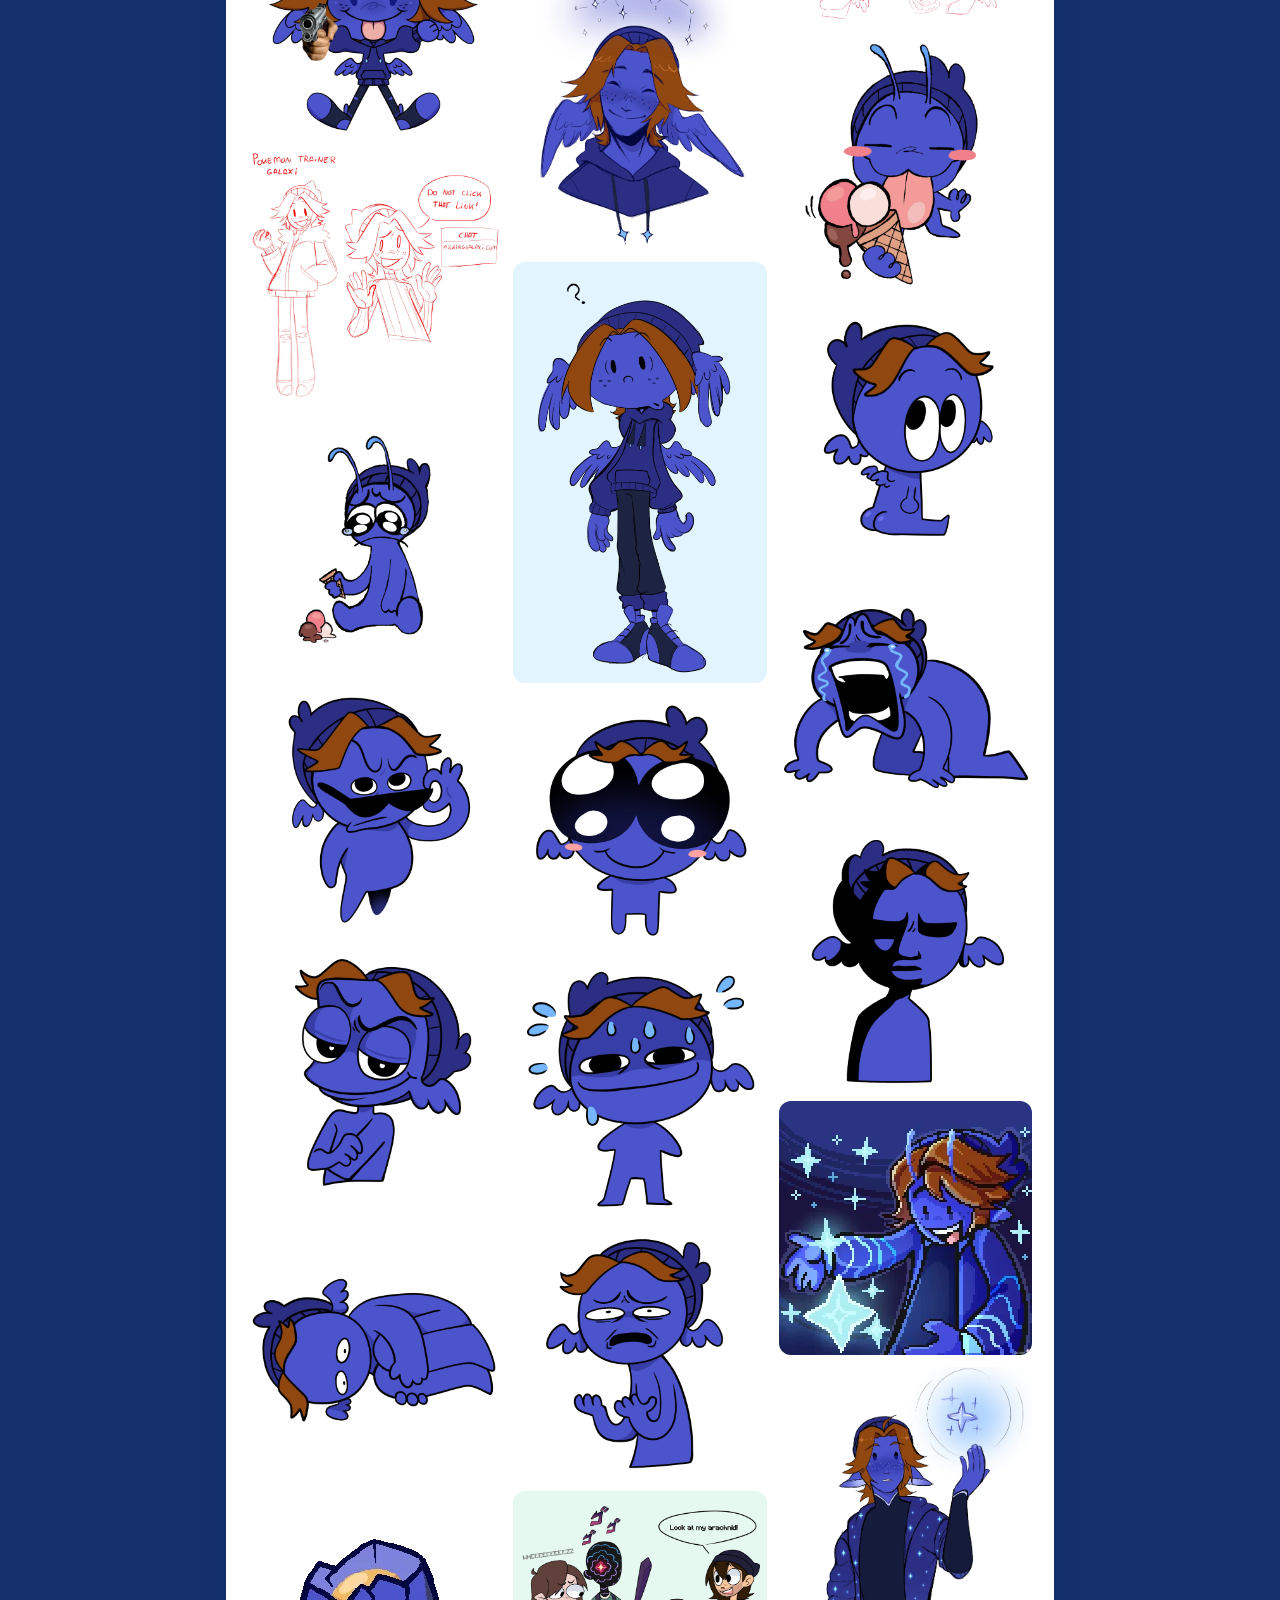
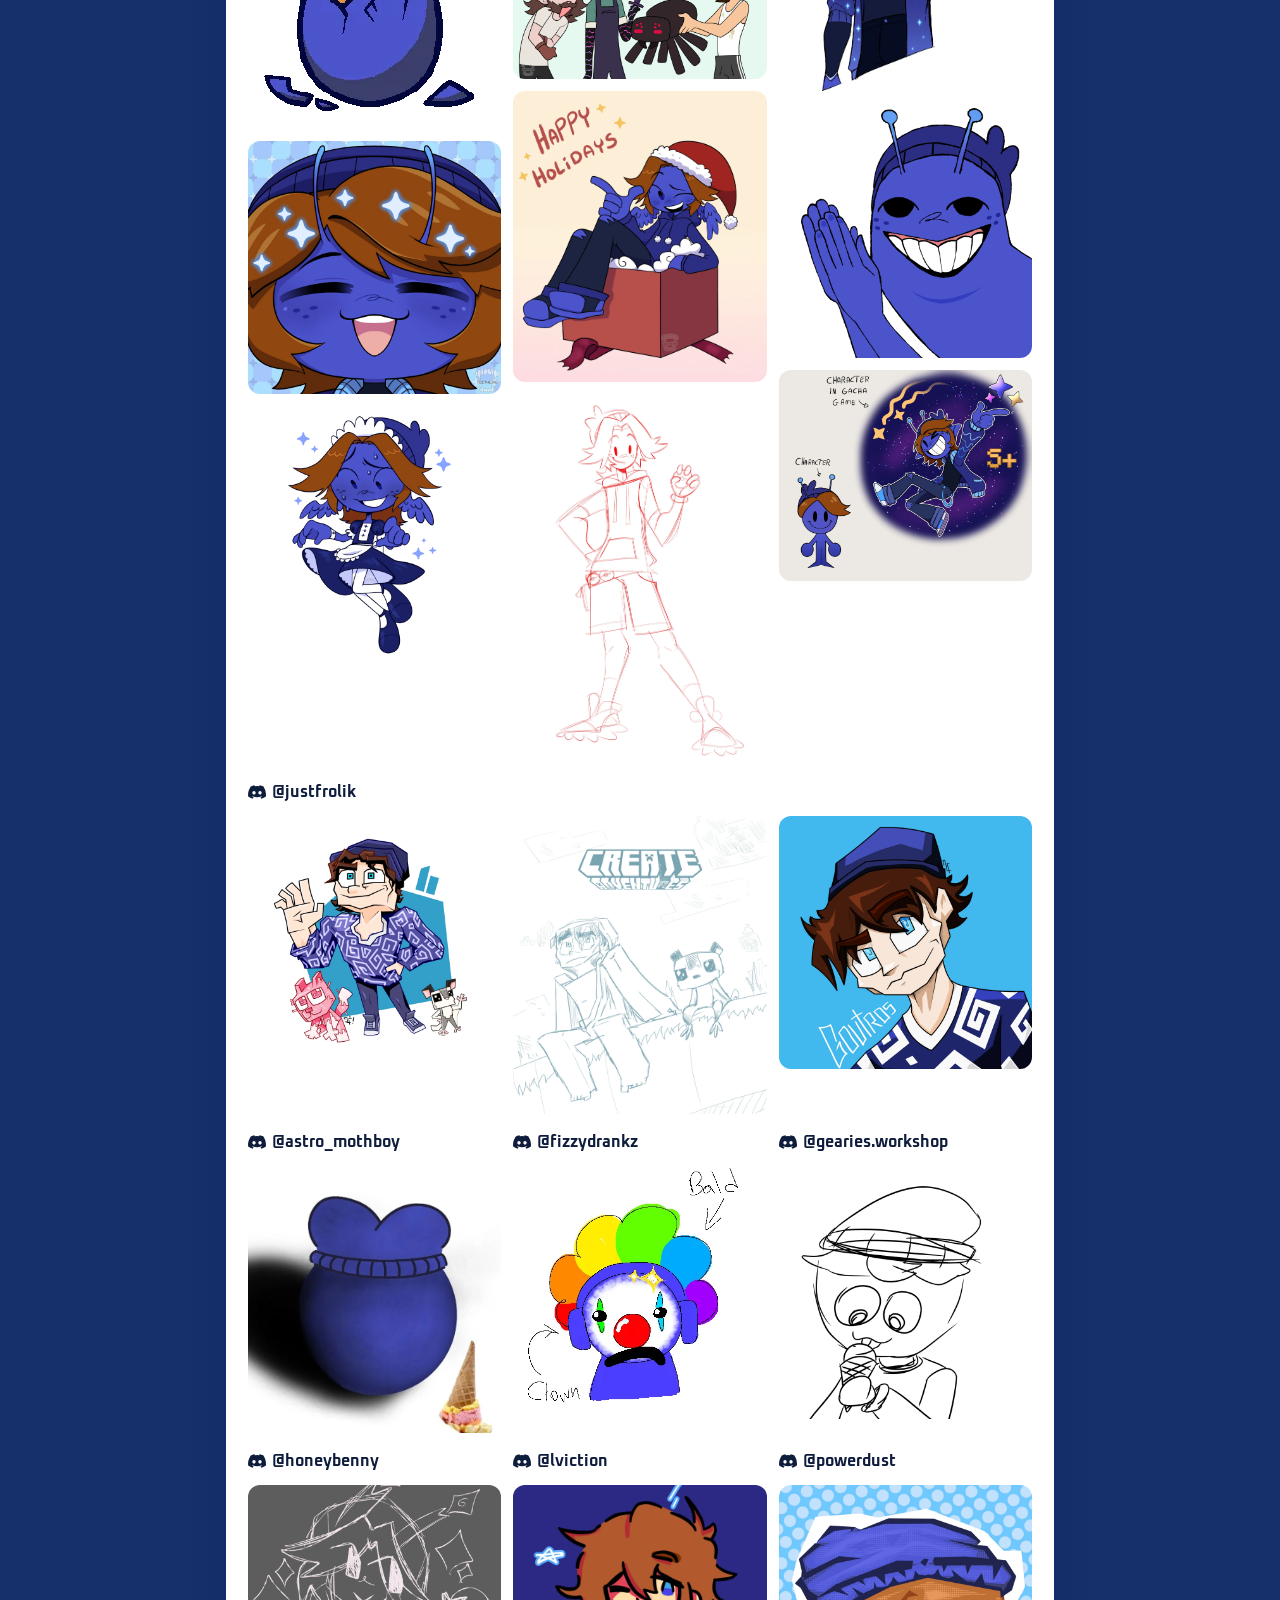
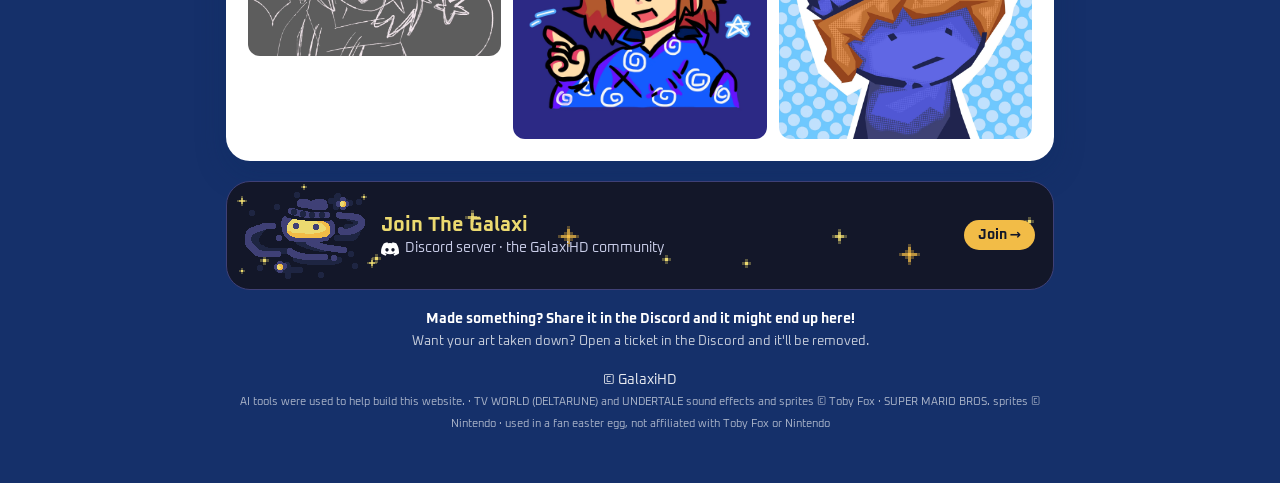
==== commit 19cc625e: "Perf: big glass cards drop live backdrop blur (fixed pre-saturated sky gradient instead); mouse ligh" ====
--- a/fanart/index.html
+++ b/fanart/index.html
@@ -14,7 +14,7 @@
 <link rel="preconnect" href="https://fonts.googleapis.com">
 <link rel="preconnect" href="https://fonts.gstatic.com" crossorigin>
 <link href="https://fonts.googleapis.com/css2?family=Oxanium:wght@400;700&display=swap" rel="stylesheet">
-<link rel="stylesheet" href="../style.css?v=202610122225">
+<link rel="stylesheet" href="../style.css?v=202610122252">
 </head>
 <body>
 <header class="top" id="top">
@@ -57,6 +57,6 @@
 </main>
 
 <canvas id="fx" aria-hidden="true"></canvas>
-<script src="../site.js?v=202610122225"></script>
+<script src="../site.js?v=202610122252"></script>
 </body>
 </html>
--- a/style.css
+++ b/style.css
@@ -14,6 +14,7 @@
     --blurple: #5865f2;
     --sk1: #e7eef7;
     --sk2: #f6f9fd;
+    --glass1: #04184f; --glass2: #033194; /* --bg1/--bg2 through saturate(170%): what the frosted glass used to show */
   }
   @media (prefers-color-scheme: dark) {
     :root {
@@ -30,6 +31,7 @@
       --soft: #1c3a66;
       --sk1: #1a3358;
       --sk2: #24436f;
+      --glass1: #010b2a; --glass2: #011d5a;
     }
   }
   * { box-sizing: border-box; }
@@ -126,11 +128,14 @@
   .glass {
     --text: #f2f8ff; --muted: #b9cbe6; --soft: rgba(255, 255, 255, .08);
     position: relative; isolation: isolate; color: var(--text);
-    background: linear-gradient(135deg, rgba(255, 255, 255, .17), rgba(255, 255, 255, .05) 45%, rgba(46, 197, 245, .12));
-    -webkit-backdrop-filter: blur(16px) saturate(170%); backdrop-filter: blur(16px) saturate(170%);
+    --glass: linear-gradient(135deg, rgba(255, 255, 255, .17), rgba(255, 255, 255, .05) 45%, rgba(46, 197, 245, .12));
+    /* no backdrop-filter on the big cards: blurring a sky of twinkling stars re-blurs every frame (Firefox/Zen, software rendering).
+       They only ever sit on the sky, so a fixed copy of the sky gradient (pre-saturated) looks the same for free */
+    background: var(--glass), linear-gradient(180deg, var(--glass1), var(--glass2)) fixed;
     border: 1px solid rgba(255, 255, 255, .22);
     box-shadow: var(--shadow), inset 0 1px 0 rgba(255, 255, 255, .4), inset 0 -1px 0 rgba(255, 255, 255, .08);
   }
+  .top .glass { background: var(--glass); -webkit-backdrop-filter: blur(16px) saturate(170%); backdrop-filter: blur(16px) saturate(170%); } /* the menu floats over content, so it keeps real frost (small, cheap) */
   .glass .avatar { border-color: rgba(255, 255, 255, .35); }
   .glass .social.x svg, .glass .social.tt svg { color: var(--text); } /* black logos vanish on glass */
   .glass::before { /* soft light catching the top-left edge */
@@ -143,11 +148,14 @@
   .work .cta-mail { background: rgba(255, 255, 255, .12); border: 1px solid rgba(255, 255, 255, .25); transition: transform .15s ease, background .25s ease; }
   .work .cta-mail:hover { background: rgba(255, 255, 255, .2); }
   .glass { transition: border-color .3s ease, box-shadow .3s ease; }
+  @property --mx { syntax: "<length>"; inherits: false; initial-value: 300px; } /* not inherited: a mouse move restyles only the card, not everything inside it */
+  @property --my { syntax: "<length>"; inherits: false; initial-value: 300px; }
   .glass::after { /* light that follows the mouse (site.js); fades out when the mouse leaves */
     content: ""; position: absolute; left: 0; top: 0; width: 600px; height: 600px; z-index: -1; pointer-events: none;
     opacity: 0; transition: opacity .4s ease; will-change: transform; /* moved, never repainted */
+    --mx: inherit; --my: inherit; /* the one place that reads them */
     background: radial-gradient(circle, rgba(255, 255, 255, .16), transparent 50%);
-    transform: translate(calc(var(--mx, 300px) - 300px), calc(var(--my, 300px) - 300px));
+    transform: translate(calc(var(--mx) - 300px), calc(var(--my) - 300px));
   }
   .glass:hover::after { opacity: 1; }
   .glass:hover { border-color: rgba(143, 227, 255, .45); box-shadow: var(--shadow-hover), 0 0 40px rgba(46, 197, 245, .18), inset 0 1px 0 rgba(255, 255, 255, .45); }
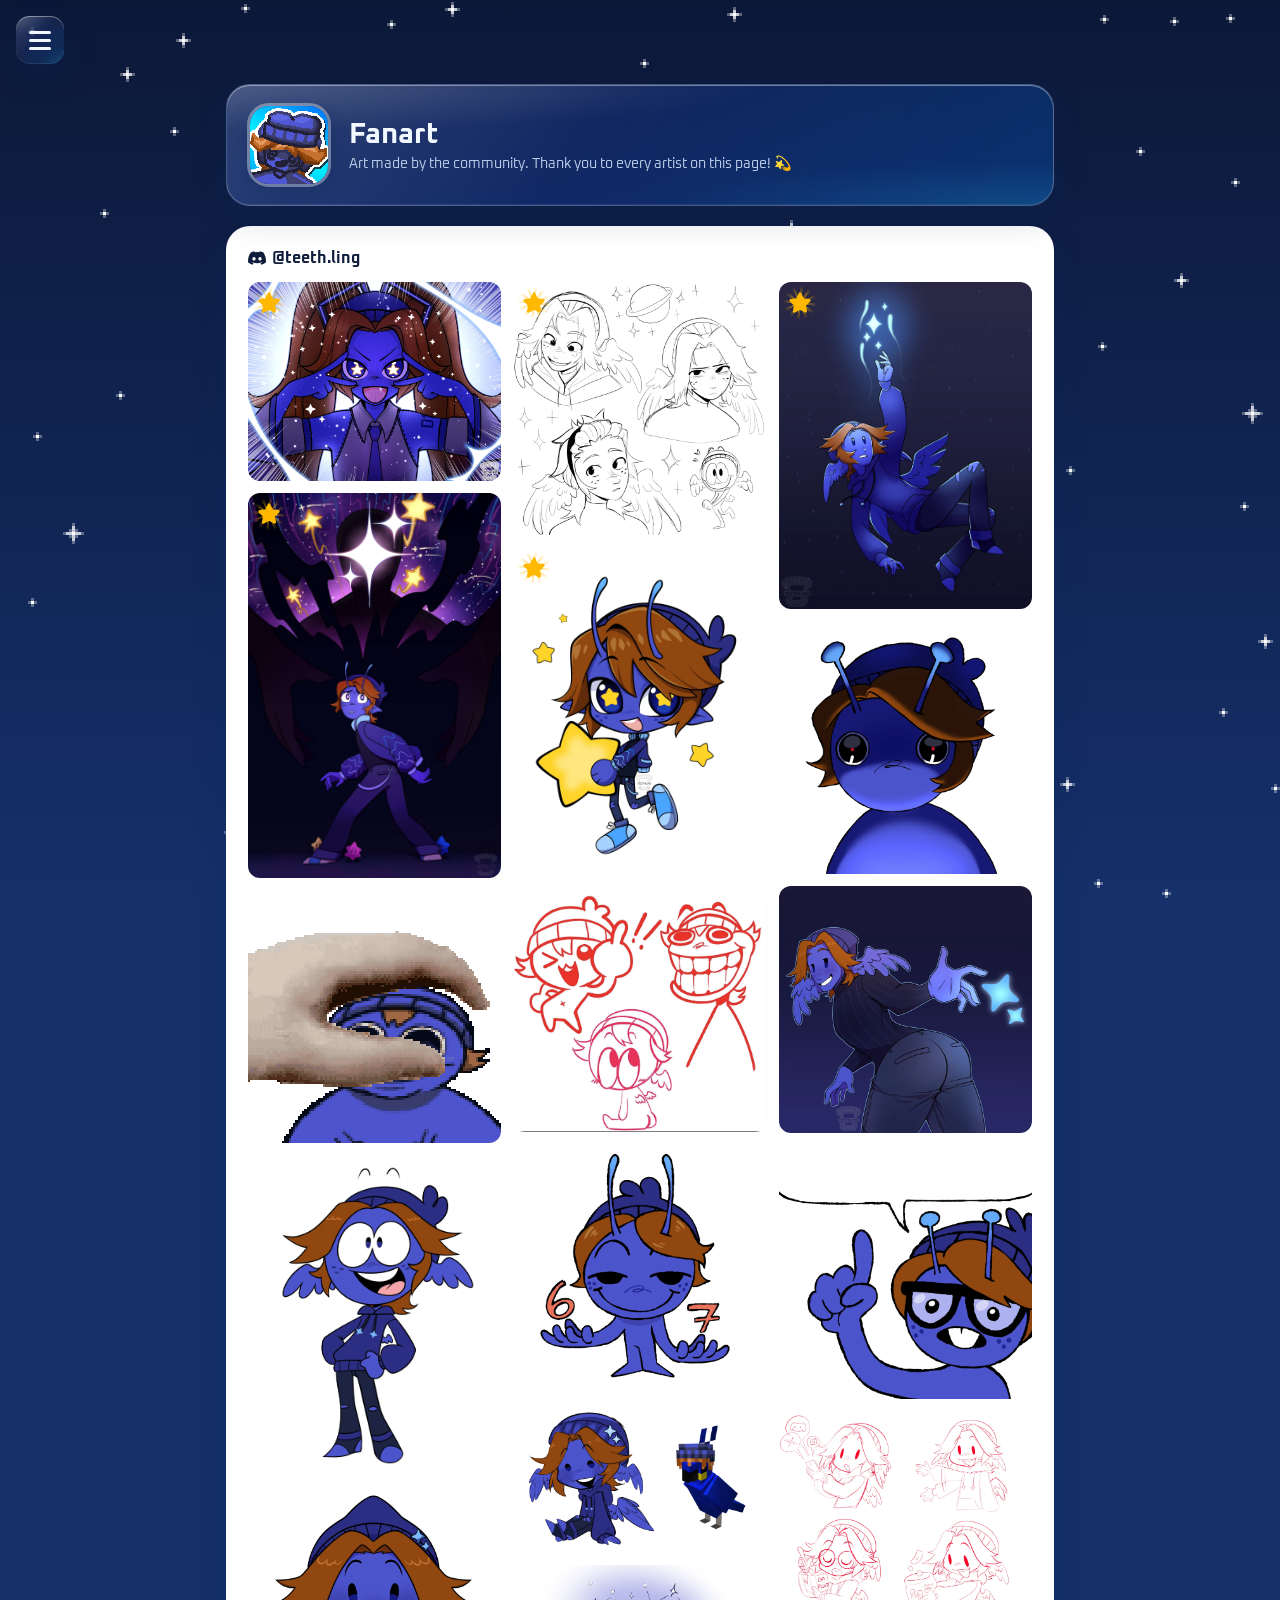
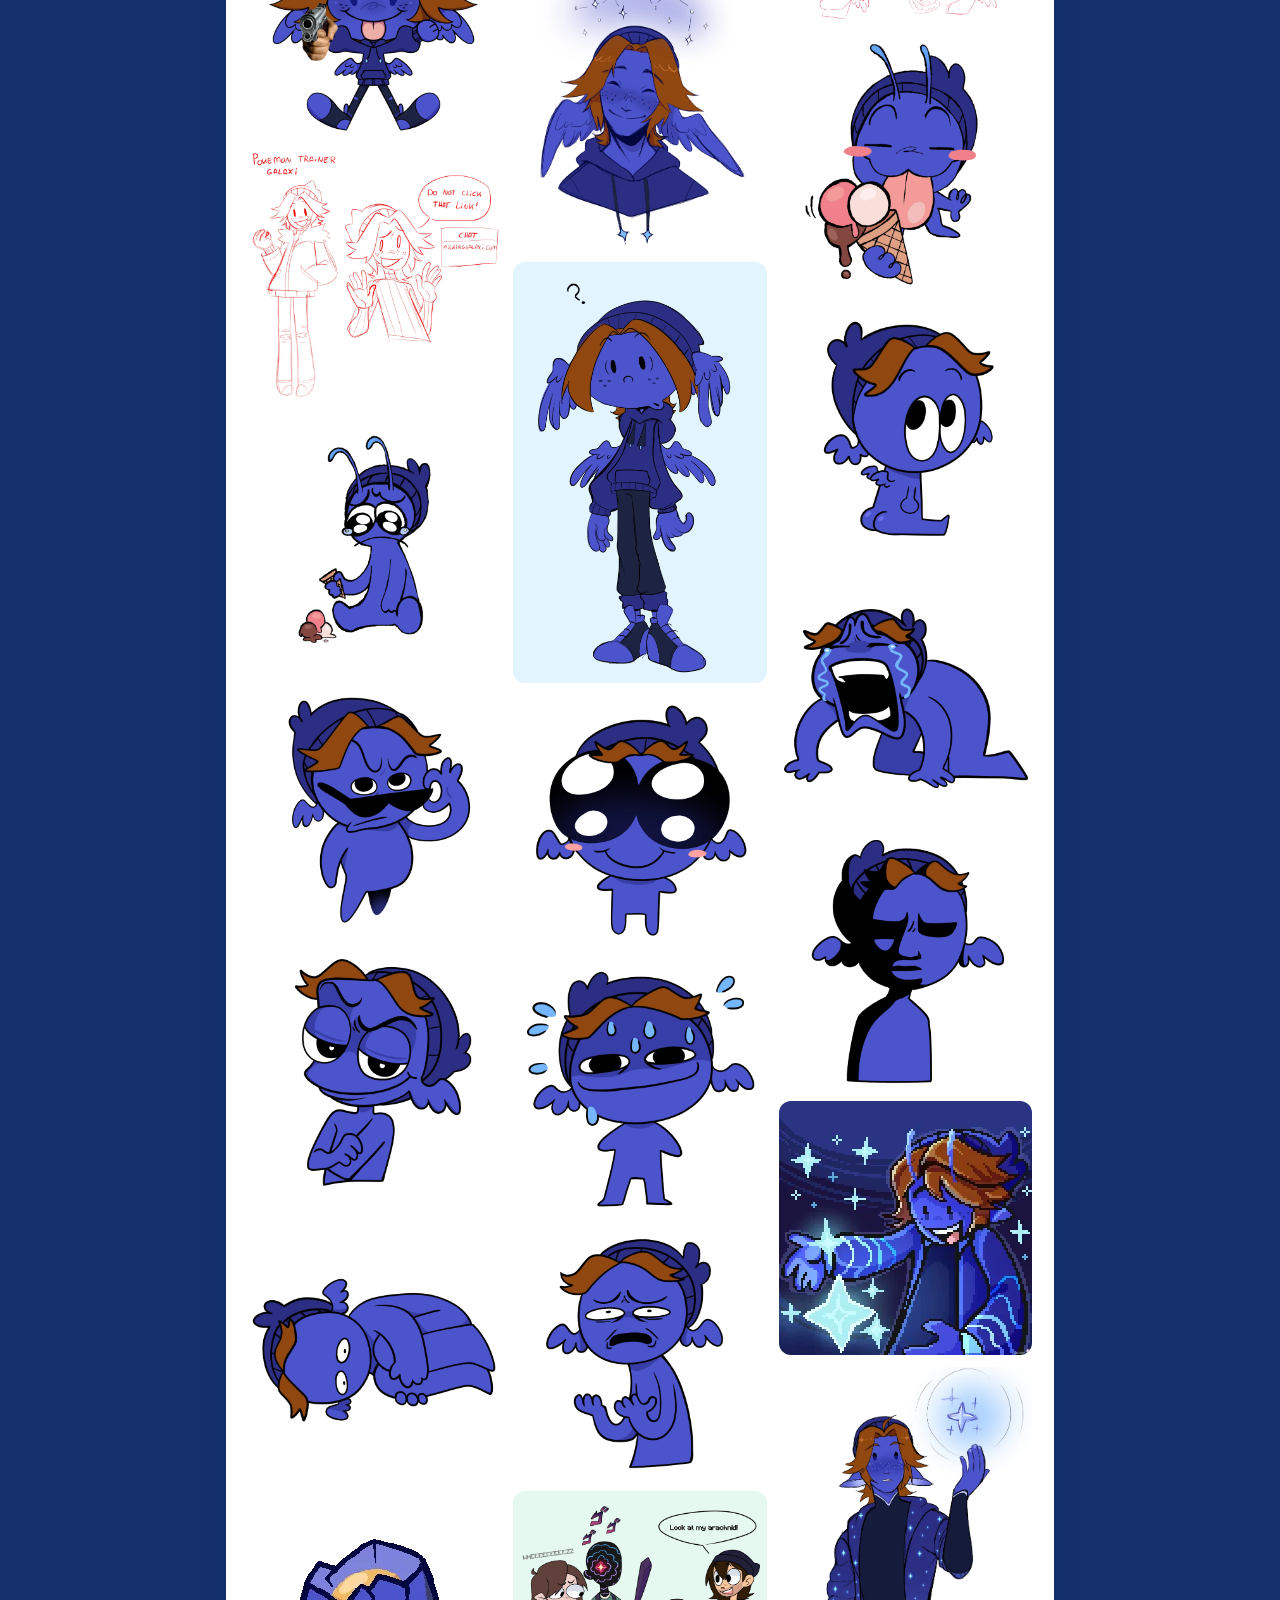
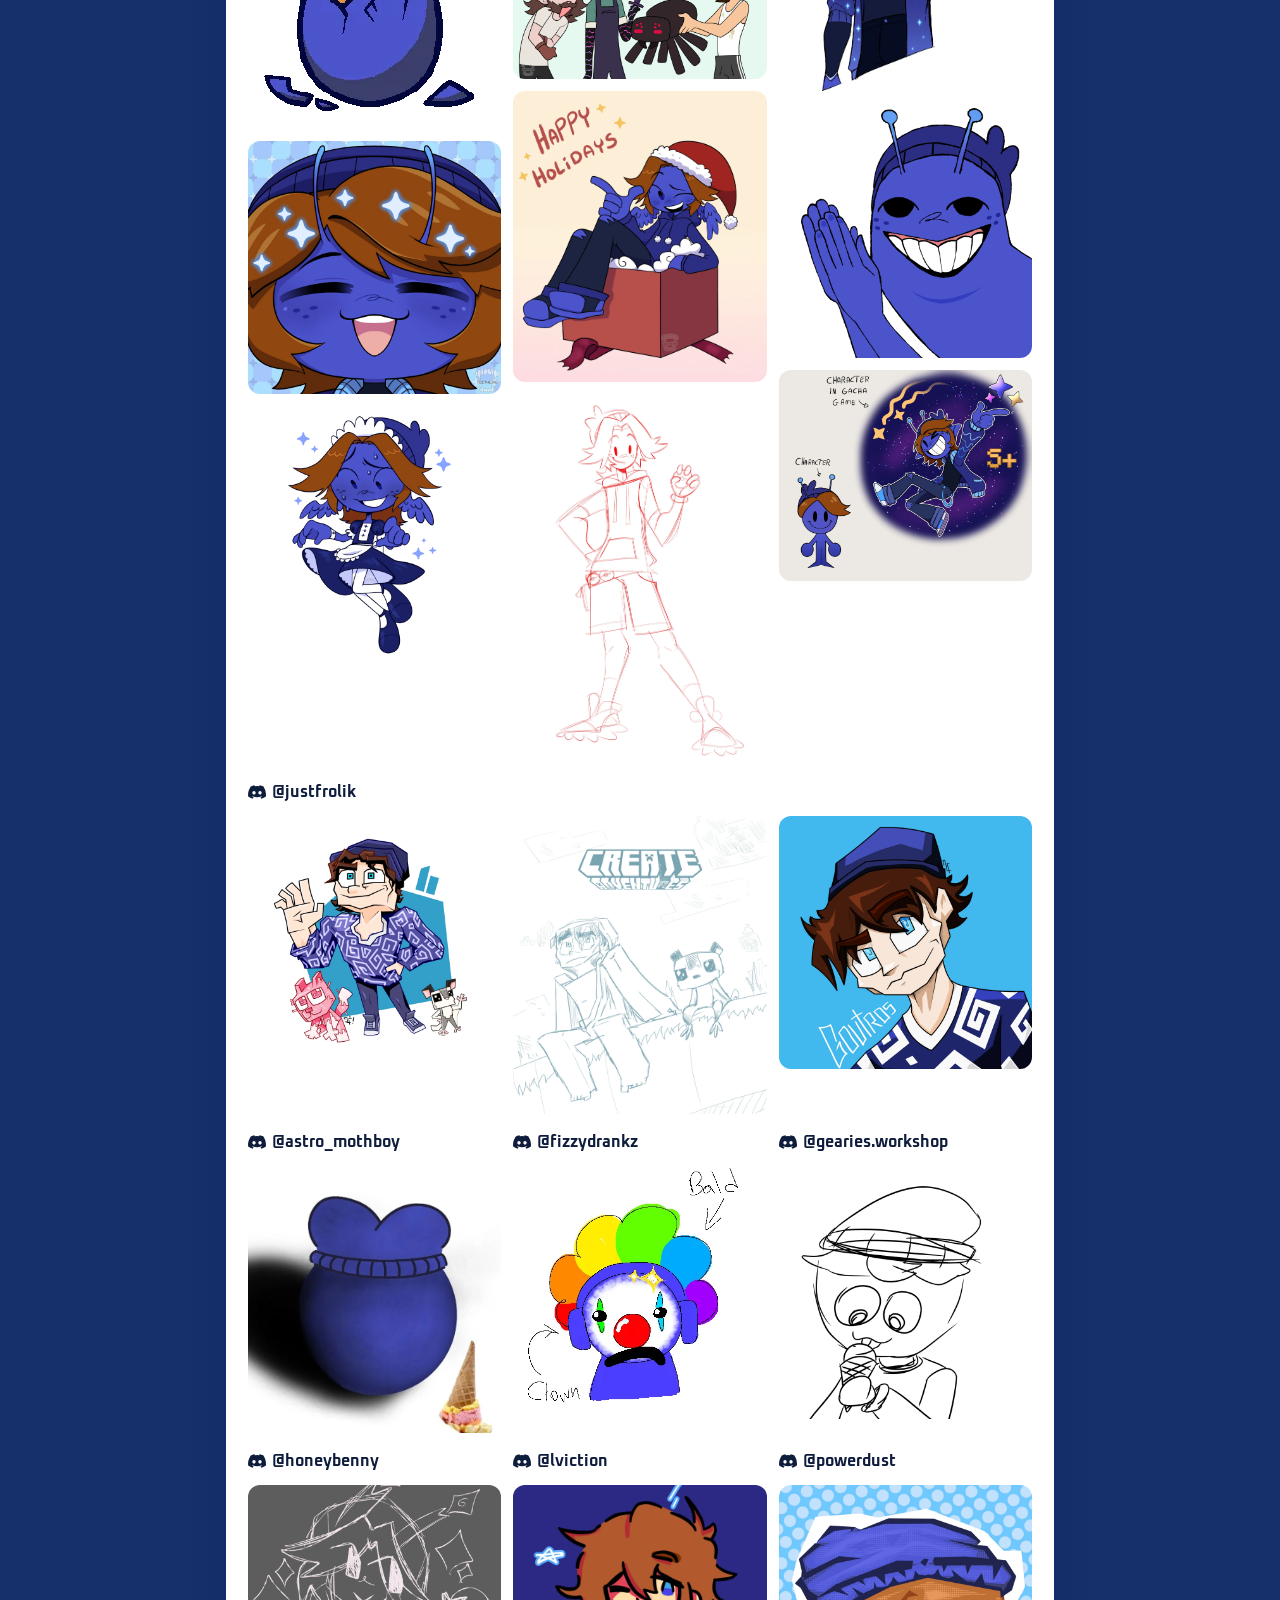
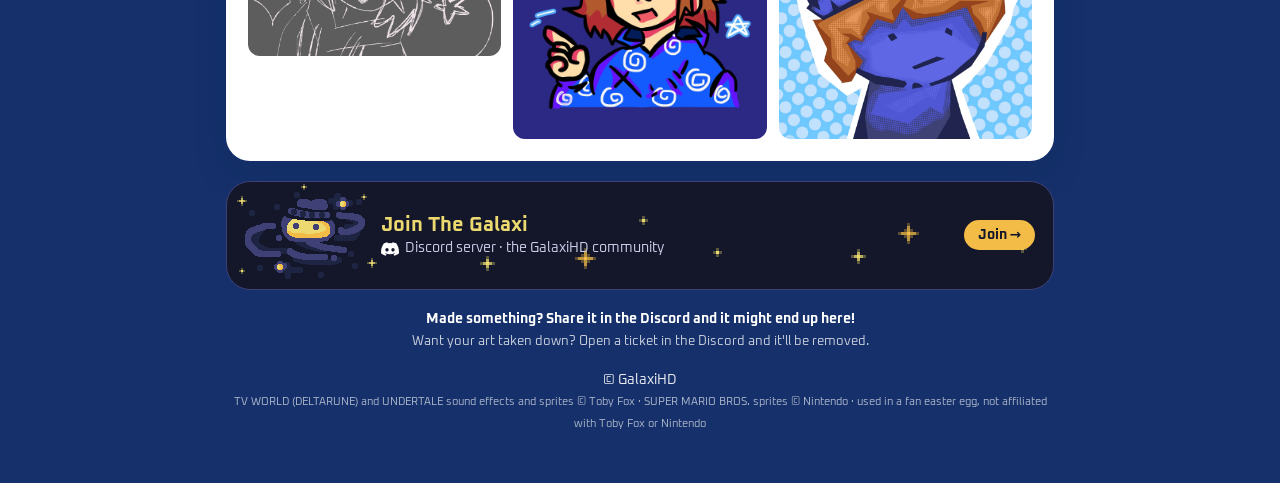
==== commit fe016aaa: "Work With Me page, Terms & Conditions, SEO pass; stop tracking dev tools - Portfolio & Hire renamed " ====
--- a/fanart/index.html
+++ b/fanart/index.html
@@ -6,15 +6,15 @@
 <meta name="theme-color" content="#0c1838" media="(prefers-color-scheme: light)">
 <meta name="theme-color" content="#050b1d" media="(prefers-color-scheme: dark)">
 <title>Fanart · GalaxiHD</title>
-<meta name="description" content="Chronically online, I find the best Minecraft mods, and I even make my own. Content Creator, Mod Developer, Official CurseForge Partner.">
+<meta name="description" content="Fanart of GalaxiHD made by the community. Tag @GalaxiHD to get yours on the wall.">
 <meta property="og:title" content="Fanart · GalaxiHD">
-<meta property="og:description" content="Chronically online, I find the best Minecraft mods, and I even make my own. Content Creator, Mod Developer, Official CurseForge Partner.">
+<meta property="og:description" content="Fanart of GalaxiHD made by the community. Tag @GalaxiHD to get yours on the wall.">
 <meta property="og:image" content="https://galaxihd.com/assets/banner.jpg">
 <link rel="icon" href="../assets/logo.jpg">
 <link rel="preconnect" href="https://fonts.googleapis.com">
 <link rel="preconnect" href="https://fonts.gstatic.com" crossorigin>
 <link href="https://fonts.googleapis.com/css2?family=Oxanium:wght@400;700&display=swap" rel="stylesheet">
-<link rel="stylesheet" href="../style.css?v=202610122252">
+<link rel="stylesheet" href="../style.css?v=202610142500">
 </head>
 <body>
 <header class="top" id="top">
@@ -22,7 +22,7 @@
 </header>
 <nav class="panel glass" id="panel" aria-label="Site menu">
   <a href="../"><svg viewBox="0 0 24 24" aria-hidden="true"><path d="M3 11 12 3.5l9 7.5"/><path d="M5.5 9.5V20h5v-5.5h3V20h5V9.5"/></svg>Home</a>
-  <a href="../portfolio/"><svg viewBox="0 0 24 24" aria-hidden="true"><rect x="3" y="7" width="18" height="13" rx="2.5"/><path d="M8.5 7V5.5a2 2 0 0 1 2-2h3a2 2 0 0 1 2 2V7M3 12.5h18"/></svg>Portfolio</a>
+  <a href="../hire/"><svg viewBox="0 0 24 24" aria-hidden="true"><rect x="3" y="7" width="18" height="13" rx="2.5"/><path d="M8.5 7V5.5a2 2 0 0 1 2-2h3a2 2 0 0 1 2 2V7M3 12.5h18"/></svg>Work With Me</a>
   <a href="#top" aria-current="page"><svg viewBox="0 0 24 24" aria-hidden="true"><path d="M12 3a9 9 0 1 0 0 18c1.2 0 1.6-.8 1.6-1.6 0-.9-.8-1.3-.8-2.1 0-.9.7-1.6 1.6-1.6H17a4 4 0 0 0 4-4C21 6.8 17 3 12 3Z"/><circle cx="7.5" cy="11" r="1.2"/><circle cx="10.5" cy="7.2" r="1.2"/><circle cx="15" cy="7.5" r="1.2"/></svg>Fanart</a>
   <a class="sec" href="#community">Discord</a>
 </nav>
@@ -53,10 +53,10 @@
 
   <p class="share">Made something? Share it in the Discord and it might end up here!</p>
   <p class="share removal">Want your art taken down? Open a ticket in the Discord and it'll be removed.</p>
-  <footer>© GalaxiHD<br><small>AI tools were used to help build this website. · TV WORLD (DELTARUNE) and UNDERTALE sound effects and sprites © Toby Fox · SUPER MARIO BROS. sprites © Nintendo · used in a fan easter egg, not affiliated with Toby Fox or Nintendo</small></footer>
+  <footer>© GalaxiHD<br><small>TV WORLD (DELTARUNE) and UNDERTALE sound effects and sprites © Toby Fox · SUPER MARIO BROS. sprites © Nintendo · used in a fan easter egg, not affiliated with Toby Fox or Nintendo</small></footer>
 </main>
 
 <canvas id="fx" aria-hidden="true"></canvas>
-<script src="../site.js?v=202610122252"></script>
+<script src="../site.js?v=202610142500"></script>
 </body>
 </html>
--- a/style.css
+++ b/style.css
@@ -81,6 +81,7 @@
   .social.x  { --brand: #000; }
   .social.ig { --brand: #e1306c; --brand-bg: linear-gradient(45deg, #feda75, #fa7e1e 25%, #d62976 50%, #962fbf 75%, #4f5bd5); }
   .social.tt { --brand: #000; }
+  .social.dc { --brand: #5865f2; }
   @media (prefers-color-scheme: dark) { .social.x svg, .social.tt svg { color: var(--text); } }
   .social:hover, .social:focus-visible {
     transform: translateY(-3px); box-shadow: var(--shadow-hover);
@@ -161,6 +162,7 @@
   .glass:hover { border-color: rgba(143, 227, 255, .45); box-shadow: var(--shadow-hover), 0 0 40px rgba(46, 197, 245, .18), inset 0 1px 0 rgba(255, 255, 255, .45); }
   .work h2 { margin: 2px 0 14px; }
   .audience { margin: 10px 0 2px; text-align: center; } /* quick fit check for brands, not a stats page */
+  #contact .open { margin-top: 14px; } /* hire page: the sponsor line sits right under the audience snapshot */
   .audience-h { margin: 0 0 6px; font-size: .7rem; font-weight: 700; letter-spacing: .12em; text-transform: uppercase; color: var(--muted); }
   .audience ul { list-style: none; margin: 0; padding: 0; display: flex; flex-wrap: wrap; justify-content: center; gap: 6px 18px; font-size: .9rem; color: var(--muted); }
   .audience b { color: var(--text); }
@@ -228,7 +230,7 @@
   /* star pointer (site.js) */
   .star-cursor, .star-cursor * { cursor: none; }
   #cursor {
-    position: fixed; left: 0; top: 0; z-index: 11; pointer-events: none; opacity: 0;
+    position: fixed; left: 0; top: 0; z-index: 1000; pointer-events: none; opacity: 0; /* above everything, menus included */
     width: 32px; height: 34px; margin: -17px 0 0 -16px; image-rendering: pixelated;
     filter: drop-shadow(0 0 6px rgba(0, 211, 255, .6));
     transition: opacity .15s ease, rotate .3s ease-out, scale .15s ease; /* rotate = sway from mouse movement */
@@ -236,7 +238,7 @@
   #cursor.on { opacity: 1; }
   #cursor.hot { scale: 1.25; }
   @media (prefers-reduced-motion: reduce) { #cursor { transition: opacity .15s ease; } }
-  #fx { position: fixed; inset: 0; width: 100%; height: 100%; pointer-events: none; z-index: 10; }
+  #fx { position: fixed; inset: 0; width: 100%; height: 100%; pointer-events: none; z-index: 999; }
   footer { text-align: center; color: #fff; font-size: .85rem; line-height: 1.6; opacity: .9; }
   footer a { color: #fff; }
   footer small { font-size: .7rem; opacity: .7; }
@@ -509,6 +511,7 @@
     .work .stats { grid-template-columns: 1fr 1fr; }
     .work .big small, .work .creators, .work .lead, .work .skills, .work .audience { display: none; }
     .work .open { margin-top: 14px; }
+    #contact.work .audience { display: block; } /* hire page: the audience snapshot IS the sponsor pitch, keep it on phones */
     /* Discord card: logo left, title and line beside it, Join in the bottom-right corner (no lonely button row underneath) */
     .discord.galaxi { display: grid; grid-template-columns: auto 1fr; column-gap: 14px; row-gap: 8px; align-items: center; padding: 12px 16px; }
     .discord.galaxi .gx-logo { grid-row: span 2; }
@@ -546,3 +549,105 @@
     .panel.anim { animation: slide .2s ease-out; }
     @keyframes slide { from { opacity: 0; transform: translateX(-8px); } }
   }
+  /* ---- Portfolio & Hire page: hero promise, why, rates, process, FAQ ---- */
+  #home, #why, #rates, #faq { --hire: #1a8fe0; } /* one bright blue in both themes: --sky-deep goes near-black in dark mode */
+  .hire-hero .cta-hire { background: var(--hire); }
+  .hire-hero > :not(.profile-mini) { margin-inline: 20px; }
+  .hire-hero .pitch { margin-block: 0 14px; font-size: clamp(1.35rem, 4.6vw, 1.75rem); font-weight: 700; line-height: 1.2; text-wrap: balance; background: linear-gradient(90deg, #fff, #8fe3ff 70%, #2ec5f5); -webkit-background-clip: text; background-clip: text; color: transparent; }
+  .proof { list-style: none; padding: 0; margin-block: 0 16px; display: grid; grid-template-columns: repeat(3, 1fr); gap: 8px; }
+  .proof li { padding: 10px 12px; border-radius: 14px; background: rgba(255, 255, 255, .07); border: 1px solid rgba(255, 255, 255, .12); font-size: .8rem; color: var(--muted); }
+  .proof b { display: block; font-size: 1.15rem; color: var(--text); }
+  .hire-hero .cta { margin-bottom: 12px; }
+  .cta-ghost { background: rgba(255, 255, 255, .12); border: 1px solid rgba(255, 255, 255, .25); }
+  .avail { display: flex; align-items: center; justify-content: center; gap: 8px; margin-block: 0 18px; font-size: .82rem; color: var(--muted); text-align: center; }
+  .avail .dot { width: 8px; height: 8px; flex: none; border-radius: 50%; background: #3ddc84; box-shadow: 0 0 0 0 rgba(61, 220, 132, .6); animation: ping 2s ease-out infinite; }
+  @keyframes ping { 70%, 100% { box-shadow: 0 0 0 8px rgba(61, 220, 132, 0); } }
+  @media (prefers-reduced-motion: reduce) { .avail .dot { animation: none; } }
+  .section .result { margin: -6px 0 14px; font-size: .92rem; }
+  /* hire page "windows": the site's own touches (star sprites, Continuum) instead of stock SaaS cards */
+  /* Continuum words: pre-rendered PNG used as a mask, so they take the text colour in any theme (font isn't web-licensed) */
+  .ct { display: inline-block; vertical-align: middle; height: 1em; aspect-ratio: var(--w); background: currentColor; -webkit-mask: var(--m) center / contain no-repeat; mask: var(--m) center / contain no-repeat; }
+  .why { list-style: none; padding: 0; margin: 0; display: grid; gap: 16px 28px; }
+  .why li { position: relative; padding-left: 26px; color: var(--muted); font-size: .9rem; line-height: 1.45; }
+  .why li::before { content: ""; position: absolute; left: 0; top: 4px; width: 14px; height: 14px; background: url(assets/discord/star-m-gold.png) center / contain no-repeat; image-rendering: pixelated; }
+  .why b { display: block; font-size: 1rem; color: var(--text); }
+  .incl { margin: 0 0 18px; color: var(--muted); font-size: .9rem; line-height: 1.5; max-width: 86ch; } /* 2 lines at desktop for the ~163-char line */
+  .tiers { display: grid; gap: 12px; align-items: stretch; }
+  .tier { display: flex; flex-direction: column; padding: 18px 18px 16px; border-radius: 16px; background: var(--soft); }
+  .tier h3 { margin: 0; font-size: 1rem; }
+  .tier .price { margin: 8px 0 10px; line-height: 1; }
+  .tier .price .ct { display: block; height: 2.1rem; }
+  .tier .price small { display: block; margin-top: 6px; font-size: .78rem; line-height: 1.3; color: var(--muted); }
+  .tier ul { list-style: none; margin: 0 0 16px; padding: 0; color: var(--muted); font-size: .88rem; line-height: 1.6; flex: 1; }
+  .tier ul li::before { content: "› "; font-weight: 700; color: var(--hire); }
+  .tier ul b { color: var(--text); }
+  .tier-go { background: var(--card); color: var(--text); box-shadow: inset 0 0 0 2px var(--hire); }
+  /* best value: a solid block, no glow, no floating badge */
+  .tier.best { --text: #fff; --muted: rgba(255, 255, 255, .82); background: var(--hire); color: #fff; }
+  .tier.best ul li::before { color: #ffd84a; }
+  .tier.best .tier-go { background: #fff; color: #0f1d3d; box-shadow: none; }
+  .tier .tag { display: flex; align-items: center; gap: 6px; margin: -4px 0 8px; color: #ffd84a; }
+  .tier .tag .ct { height: .7rem; }
+  .tier .tag img { width: 9px; height: 9px; image-rendering: pixelated; }
+  .safe { margin: 14px 0 0; text-align: center; font-size: .72rem; color: var(--muted); opacity: .75; } /* fine print */
+  .steps { list-style: none; padding: 16px 0 0; margin: 18px 0 0; display: grid; gap: 10px; counter-reset: s; border-top: 1px dashed color-mix(in srgb, var(--muted) 45%, transparent); }
+  .steps li { counter-increment: s; display: grid; grid-template-columns: 26px 1fr; column-gap: 6px; color: var(--muted); font-size: .85rem; line-height: 1.35; }
+  .steps li::before { content: ""; grid-row: span 2; width: 16px; height: 22px; margin-top: 2px; background: var(--hire); -webkit-mask: var(--n) left top / contain no-repeat; mask: var(--n) left top / contain no-repeat; }
+  .steps li:nth-child(1) { --n: url(assets/ct/1.png); } .steps li:nth-child(2) { --n: url(assets/ct/2.png); } .steps li:nth-child(3) { --n: url(assets/ct/3.png); }
+  .steps b { display: block; font-size: .95rem; color: var(--text); }
+  /* FAQ: a plain divided list, not a stack of boxes */
+  .terms { margin: 12px 0 18px; max-height: min(60vh, calc(100dvh - 250px)); min-height: 120px; overflow-y: auto; color: var(--muted); font-size: .85rem; line-height: 1.55; }
+  .terms p { margin: 0 0 10px; }
+  .terms ol { margin: 0; padding-left: 24px; display: grid; gap: 8px; }
+  .terms li::marker { color: var(--hire); font-weight: 700; }
+  .terms b { color: var(--text); }
+  .faq { display: grid; }
+  .faq details { border-top: 1px solid color-mix(in srgb, var(--muted) 30%, transparent); }
+  .faq details:last-child { border-bottom: 1px solid color-mix(in srgb, var(--muted) 30%, transparent); }
+  .faq summary { cursor: pointer; padding: 14px 2px; font-weight: 700; font-size: .95rem; list-style: none; display: flex; align-items: baseline; justify-content: space-between; gap: 12px; transition: color .2s ease; }
+  .faq summary::-webkit-details-marker { display: none; }
+  .faq summary:hover, .faq details[open] summary { color: var(--hire); }
+  .faq summary:focus-visible { outline: 3px solid var(--hire); outline-offset: 2px; }
+  .faq summary::after { content: ""; flex: none; width: 7px; height: 7px; margin-right: 4px; border: solid var(--hire); border-width: 0 2px 2px 0; transform: translateY(-3px) rotate(45deg); transition: transform .3s ease; } /* chevron: down when shut, up when open */
+  .faq details[open] summary::after { transform: translateY(1px) rotate(-135deg); }
+  .faq details p { margin: 0; padding: 0 2px 16px; color: var(--muted); font-size: .9rem; line-height: 1.55; max-width: 62ch; }
+  .faq details p:not(:last-child) { padding-bottom: 8px; } /* multi-part answers read as one block */
+  .faq details::details-content { block-size: 0; overflow: hidden; transition: block-size .3s ease, content-visibility .3s allow-discrete; }
+  .faq details[open]::details-content { block-size: auto; }
+  .faq { interpolate-size: allow-keywords; }
+  @media (prefers-reduced-motion: reduce) { .faq details::details-content { transition: none; } }
+  @media (min-width: 700px) {
+    .why { grid-template-columns: 1fr 1fr; }
+    .tiers { grid-template-columns: 1fr 1fr 1fr; }
+    .steps { grid-template-columns: repeat(3, 1fr); }
+  }
+  @media (max-width: 560px) { .proof { grid-template-columns: 1fr; } .proof li { display: flex; gap: 8px; align-items: baseline; } .proof b { display: inline; } }
+  /* hire: booking dialog (add-ons -> pre-written email) */
+  #terms.book { width: min(560px, calc(100% - 32px)); }
+  #terms .cta { display: flex; }
+  #terms .pill { flex: 1; border: 0; font: inherit; font-weight: 700; color: #fff; cursor: pointer; } /* a <button>, so drop the browser bevel to match the Write my email link */
+  #terms .pill:disabled { opacity: .45; cursor: not-allowed; transform: none; filter: none; }
+  #terms .agree { margin-bottom: 14px; }
+  .book { width: min(440px, calc(100% - 32px)); padding: 22px; border: 0; color: var(--text); --hire: #1a8fe0; }
+  .book::backdrop { background: rgba(4, 10, 30, .6); }
+  .book h3 { margin: 0; font-size: 1.3rem; }
+  .book-base { margin: 2px 0 16px; color: var(--muted); font-size: .9rem; }
+  .book fieldset { margin: 0; padding: 0; border: 0; display: grid; gap: 8px; }
+  .book legend { margin-bottom: 8px; font-size: .8rem; font-weight: 700; color: var(--muted); }
+  .book label { display: flex; align-items: center; gap: 10px; padding: 11px 12px; border-radius: 12px; background: var(--soft); font-size: .9rem; cursor: pointer; }
+  .book label[hidden] { display: none; }
+  .book label span { flex: 1; }
+  .book label small { color: var(--muted); white-space: nowrap; }
+  .book input { width: 18px; height: 18px; accent-color: var(--hire); flex: none; }
+  .book .len { flex-wrap: wrap; cursor: default; }
+  .book .len input { width: 100%; height: auto; margin: 4px 0 0; cursor: pointer; }
+  .book-total { display: flex; justify-content: space-between; align-items: baseline; margin: 16px 0 4px; font-size: .9rem; color: var(--muted); }
+  .book-total b { font-size: 1.4rem; color: var(--text); }
+  .book-note { margin: 0 0 16px; font-size: .75rem; color: var(--muted); }
+  .book .cta-ghost { background: var(--soft); color: var(--text); border: 0; font: inherit; font-weight: 700; cursor: pointer; }
+  .book .cta-hire { background: var(--hire); }
+  .book-copy { display: block; margin: 12px auto 0; padding: 4px; border: 0; background: none; font: inherit; font-size: .78rem; color: var(--muted); text-decoration: underline; text-underline-offset: 3px; cursor: pointer; }
+  .book-copy:hover { color: var(--text); }
+  .book { max-height: calc(100dvh - 24px); overflow-y: auto; } /* short screens: the popup scrolls instead of clipping */
+  .book-foot { position: sticky; bottom: -22px; margin: 0 -22px -22px; padding: 2px 22px 18px; background: var(--card); } /* total, buttons and the Terms line always stay in view */
+  .book-agree { margin: 8px 0 0; text-align: center; font-size: .75rem; color: var(--muted); }
